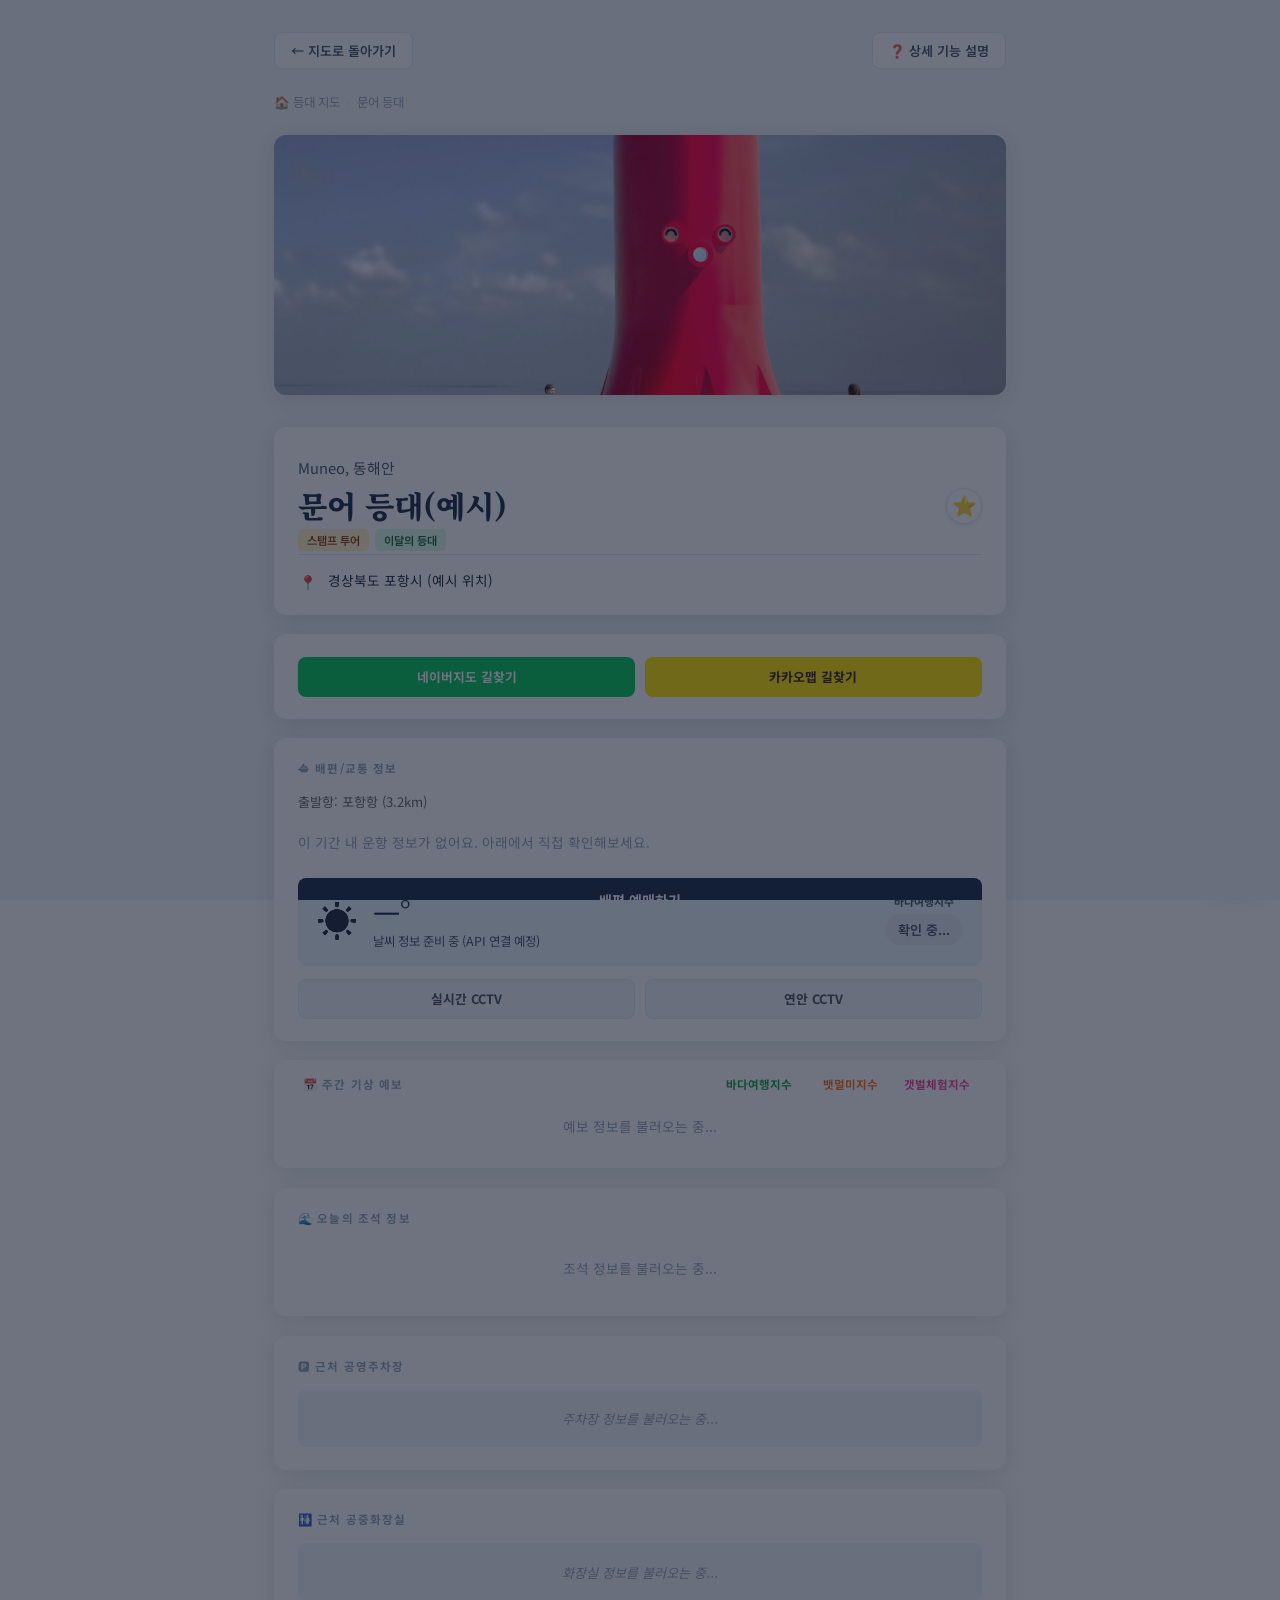
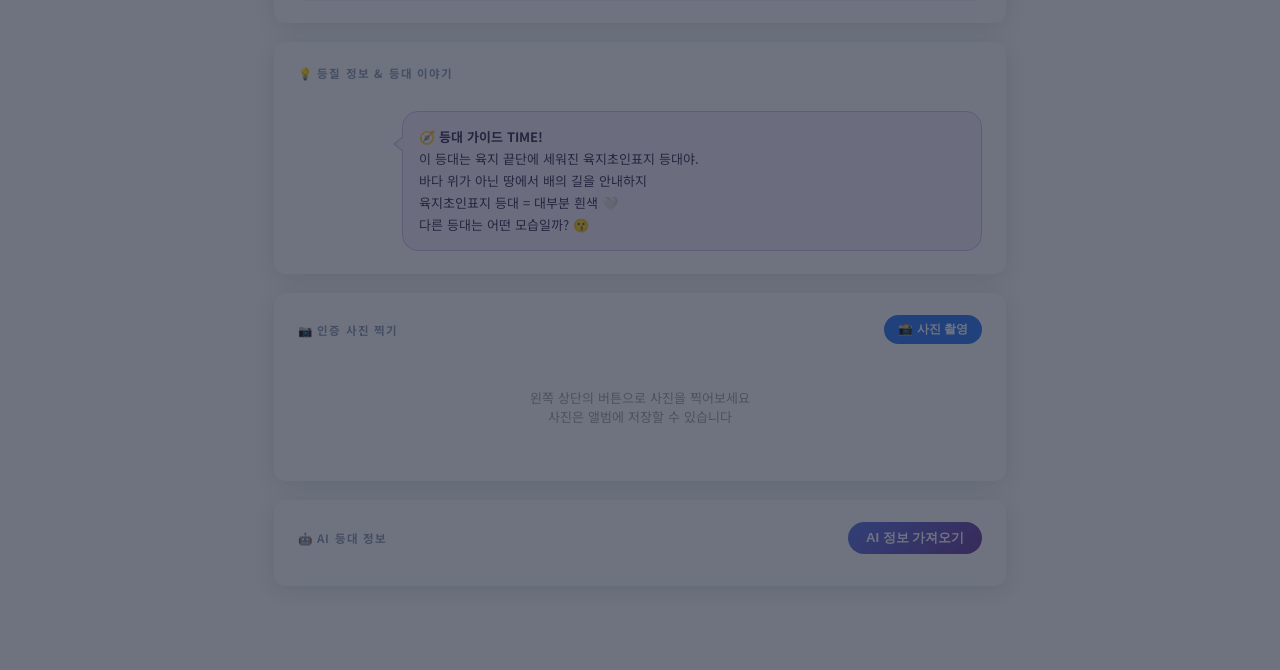
==== detail.html @ 349f5082 "Add files via upload" ====
<!DOCTYPE html>
<html lang="ko">
<head>
  <script src="config.js"></script>
  <script src="port_data.js"></script>
<script src="lighthouses.js"></script>
<script src="year_data.js"></script>
<meta charset="UTF-8">
<meta name="viewport" content="width=device-width, initial-scale=1.0">
<title>등대 상세 정보 — 안녕, 등대</title>
<link rel="preconnect" href="https://fonts.googleapis.com">
<link href="https://fonts.googleapis.com/css2?family=Noto+Sans+KR:wght@300;400;500;700&family=Noto+Serif+KR:wght@600;900&display=swap" rel="stylesheet">
<link rel="stylesheet" href="style.css">
<script src="monthly_lighthouse.js"></script>
</head>
<body class="detail-page">

<!-- 아이콘 심볼 정의 (화면에 보이지 않음) -->
<svg style="display:none" aria-hidden="true">
  <symbol id="icon-lighthouse" viewBox="0 0 24 24" fill="none">
    <path d="M10 21V10.5L12 3l2 7.5V21" stroke="currentColor" stroke-width="1.5" stroke-linejoin="round" stroke-linecap="round"/>
    <path d="M8.5 21h7" stroke="currentColor" stroke-width="1.5" stroke-linecap="round"/>
    <path d="M10.3 13.5h3.4M10.1 17h3.8" stroke="currentColor" stroke-width="1.3" stroke-linecap="round"/>
    <path d="M8.7 6.3l-1.7-1M15.3 6.3l1.7-1" stroke="currentColor" stroke-width="1.3" stroke-linecap="round"/>
  </symbol>
</svg>
<!-- 링크 모음 오버레이 -->
<div id="links-overlay">
  <div id="links-card">
    <div id="links-title">관련사이트 바로가기</div>
    <button id="links-close">✕</button>
    <div id="links-body">
      <a href="https://cafe.naver.com/lighthousetour" target="_blank" class="link-item link-item-compact">
        <span class="link-icon">☕</span>
        <div class="link-info">
          <div class="link-name">커뮤니티 바로가기</div>
        </div>
        <span class="link-arrow">→</span>
      </a>
      <a href="https://www.lighthouse-museum.or.kr/sea/passport" target="_blank" class="link-item link-item-compact">
        <span class="link-icon">🏆</span>
        <div class="link-info">
          <div class="link-name">스탬프투어 신청하기</div>
        </div>
        <span class="link-arrow">→</span>
      </a>
      <a href="https://island.theksa.co.kr/" target="_blank" class="link-item link-item-compact">
        <span class="link-icon">🛳️</span>
        <div class="link-info">
          <div class="link-name">선박 예약하기</div>
        </div>
        <span class="link-arrow">→</span>
      </a>

      <!-- 체험숙소 신청하기 섹션 -->
      <div class="link-section-title">체험숙소 신청하기</div>
      <div class="link-section-desc">등대 관사에서 즐기는 특별한 하룻밤,<br>지금 예약하세요</div>
      <a href="https://yeosu.mof.go.kr/ko/page.do?menuIdx=3971" target="_blank" class="link-item link-item-compact">
        <div class="link-info">
          <div class="link-name">거문도 등대</div>
        </div>
        <span class="link-arrow">→</span>
      </a>
      <a href="https://ulsan.mof.go.kr/ko/page.do?menuIdx=844" target="_blank" class="link-item link-item-compact">
        <div class="link-info">
          <div class="link-name">간절곶 등대</div>
        </div>
        <span class="link-arrow">→</span>
      </a>
      <a href="https://busan.mof.go.kr/ko/experience/lighthouse3/receptUser.do?menuIdx=4593" target="_blank" class="link-item link-item-compact">
        <div class="link-info">
          <div class="link-name">가덕도 등대</div>
        </div>
        <span class="link-arrow">→</span>
      </a>
    </div>
  </div>
</div>
  
<!-- ── HEADER ── -->
<header id="header">
  <a href="index.html" class="logo">
    <img src="문어등대.png" style="width:28px; height:28px; border-radius:6px; object-fit:cover;">
    <span>안녕, 등대</span>
  </a>
  <div class="header-search" style="position:relative;">
    <span class="search-icon">🔍</span>
    <input type="text" id="search-input" placeholder="검색: 등대 이름 입력" autocomplete="off">
    <div id="search-dropdown"></div>
  </div>
  <nav>
    <a href="index.html">등대 지도</a>
    <a href="news.html">실시간 등대 식별</a>
    <a href="#" id="btn-links">관련 사이트 바로가기</a>
    <div class="font-size-control">
      <button id="font-size-down" title="글자 작게">가−</button>
      <button id="font-size-up" title="글자 크게">가+</button>
    </div>
  </nav>
</header>

<!-- ── MAIN ── -->
<main id="page">

  <!-- 뒤로 가기 -->
  <div style="display:flex; align-items:center; justify-content:space-between; margin-bottom:1.5rem;">
    <a class="back-btn" id="back-btn" style="margin-bottom:0;">← 지도로 돌아가기</a>
    <button id="detail-tutorial-btn" style="display:inline-flex; align-items:center; gap:.4rem; padding:.5rem 1rem; background:var(--white); border:1.5px solid var(--gray2); border-radius:8px; font-size:.82rem; font-weight:600; color:var(--gray4); cursor:pointer; font-family:var(--font-sans);">❓ 상세 기능 설명</button>
  </div>

  <!-- 빵 부스러기(breadcrumb) 탐색 -->
  <div class="breadcrumb">
    <a href="index.html">🏠 등대 지도</a>
    <span class="breadcrumb-sep">›</span>
    <span id="bc-name">등대 상세</span>
  </div>

  <!-- 히어로 이미지 영역 (나중에 실제 사진으로 교체) -->
  <div class="hero" id="detail-hero">
    <span id="detail-emoji">🏛️</span>
    <div class="hero-placeholder-text">※ 사진 준비 중</div>
  </div>

  <!-- 등대 이름 + 한줄소개 + 세부정보 -->
  <div class="detail-top-card">
    <div class="detail-oneline" id="detail-desc">등대 설명이 들어갑니다.</div>
    <div style="display:flex; align-items:center; justify-content:space-between; gap:8px;">
      <div class="detail-name" id="detail-name" style="margin:0;">등대 이름</div>
      <button id="detail-btn-my-star" onclick="openDetailMyLhModal()" title="내 등대 저장" style="width:36px;height:36px;border-radius:50%;border:1.5px solid var(--gray2);background:var(--white);font-size:20px;cursor:pointer;display:flex;align-items:center;justify-content:center;flex-shrink:0;box-shadow:0 1px 4px rgba(0,0,0,0.1);transition:all .15s;">☆</button>
    </div>
    <div class="detail-tags" id="detail-tags"></div>
    <div class="detail-sub-rows" id="detail-sub-rows">
      <div class="detail-sub-row">
        <span class="detail-sub-icon">📍</span>
        <span id="detail-region">위치 정보</span>
      </div>
      <div class="detail-sub-row" id="row-open" style="display:none;">
       <span class="detail-sub-icon">🕐</span>
       <span id="detail-sub-open">—</span>
      </div>
      <div class="detail-sub-row" id="row-contact" style="display:none;">
        <span class="detail-sub-icon">📞</span>
        <span id="detail-sub-contact">—</span>
      </div>
      <div class="detail-sub-row" id="row-culture" style="display:none;">
        <span class="detail-sub-icon">🏛</span>
        <span id="detail-sub-culture">—</span>
      </div>
    </div>
    <div class="detail-story" id="detail-story"></div>
    <!-- 이달의 등대 추가 정보 -->
    <div id="monthly-extra" style="display:none; margin-top:0.8rem; flex-direction:column; gap:0.6rem;"></div>
    </div>
  </div>

  <!-- 길찾기 -->
  <div class="section-card">
    <div class="detail-dir-buttons">
      <button class="detail-dir-btn detail-dir-naver" id="btn-naver">네이버지도 길찾기</button>
      <button class="detail-dir-btn detail-dir-kakao" id="btn-kakao">카카오맵 길찾기</button>
    </div>
  </div>

  <!-- 배편 정보 -->
  <div class="section-card" id="ferry-section" style="display:none;">
    <div class="section-title">⛴ 배편/교통 정보</div>
    <div class="ferry-table" id="detail-ferry"></div>
    <button class="ferry-toggle-btn" id="ferry-toggle-btn" style="display:none;">더보기 ▾</button>
    <button class="reserve-btn" id="detail-reserve">배편 예매하기</button>
  </div>

  <!-- 날씨 -->
  <div class="section-card">
    <div class="section-title">🌤 현재 날씨</div>
    <div class="weather-box">
      <div class="detail-weather-icon">☀️</div>
      <div style="flex:1;">
        <div class="detail-weather-temp">—°</div>
        <div class="weather-label">날씨 정보 준비 중 (API 연결 예정)</div>
      </div>
      <div style="display:flex; flex-direction:column; align-items:center; gap:0.3rem; flex-shrink:0;">
        <span style="font-size:0.68rem; font-weight:700; color:var(--gray4);">바다여행지수</span>
        <div id="today-travel-badge" style="padding:0.4rem 0.8rem; border-radius:20px; font-size:0.82rem; font-weight:600; text-align:center; background:var(--gray2); color:var(--gray4);">
          확인 중...
        </div>
      </div>
    </div>
    <div class="detail-cctv-buttons" style="margin-top:.8rem;">
      <button class="detail-cctv-btn" id="detail-btn-cctv">실시간 CCTV</button>
      <button class="detail-cctv-btn" id="detail-btn-coastal-cctv" onclick="window.open('https://coast.mof.go.kr/coastScene/coastMediaService.do','_blank')">연안 CCTV</button>
    </div>
  </div>

  <!-- 주간 기상 예보 -->
<div class="section-card" style="padding:0; overflow:hidden;">
  <div style="overflow-x:auto; -webkit-overflow-scrolling:touch;">
    <div style="min-width:640px; padding:1rem 1rem 1rem;">      <div style="display:flex; align-items:center; margin-bottom:0.3rem; padding:0 .8rem; gap:0.4rem;">
        <div class="section-title" style="margin:0; flex:1; min-width:120px;">📅 주간 기상 예보</div>
        <span style="width:1px; background:transparent; margin:0 .3rem; flex-shrink:0;"></span>
        <span style="width:90px; text-align:center; font-size:0.72rem; font-weight:700; color:#16a34a; flex-shrink:0;">바다여행지수</span>
        <span style="width:80px; text-align:center; font-size:0.72rem; font-weight:700; color:#f97316; flex-shrink:0;">뱃멀미지수</span>
        <span style="width:80px; text-align:center; font-size:0.72rem; font-weight:700; color:#ec4899; flex-shrink:0;">갯벌체험지수</span>
      </div>
      <div id="forecast-list" style="display:flex; flex-direction:column; gap:.6rem; margin-top:.5rem;">
        <div style="color:var(--gray3); font-size:.85rem; text-align:center; padding:1rem;">
          예보 정보를 불러오는 중...
        </div>
      </div>
    </div>
  </div>
</div>

<!-- 오늘의 조석 정보 -->
  <div class="section-card" id="tide-section">
    <div class="section-title">🌊 오늘의 조석 정보</div>
    <div id="tide-station" style="font-size:0.78rem; color:var(--gray3); margin-bottom:0.8rem;"></div>
    <div id="tide-list" style="display:grid; grid-template-columns:1fr 1fr; gap:0.6rem;">
      <div style="color:var(--gray3); font-size:.85rem; text-align:center; padding:1rem; grid-column:1/-1;">조석 정보를 불러오는 중...</div>
    </div>
  </div>

  <!-- 주차장 정보 -->
  <div class="section-card">
    <div class="section-title">🅿 근처 공영주차장</div>
    <div id="detail-parking"><div class="data-empty">주차장 정보를 불러오는 중...</div></div>
  </div>

  <!-- 화장실 정보 -->
    <div class="section-card">
      <div class="section-title">🚻 근처 공중화장실</div>
      <div id="detail-toilet"><div class="data-empty">화장실 정보를 불러오는 중...</div></div>
    </div>

  <!-- 등질 정보 + 등대 이야기 통합 섹션 -->
  <div class="section-card" id="section-basic-info">
    <div class="section-title">💡 등질 정보 &amp; 등대 이야기</div>

    <!-- 핑크 배지 줄 (항상 표시) -->
    <div id="light-badge-row" class="light-badge-row"></div>

    <!-- 더보기/접기 버튼 (모바일에서만 보임) -->
    <button class="light-story-toggle-btn" id="light-story-toggle-btn">등대 이야기 더보기 ▾</button>

    <!-- 모바일에서만 접히는 영역: 초록(SVG 애니메이션) + 보라(말풍선) + 사진 -->
    <div id="light-story-content" class="light-story-content">
      <div class="light-explain-row">
        <div id="light-sim-icon" class="light-explain-icon"></div>
        <div class="light-explain-bubble">
          <div class="light-explain-tip"></div>
          <div class="light-explain-tip-inner"></div>
          <span id="mascot-message">등대 불빛의 의미는 ~</span>
        </div>
      </div>

      <!-- 사진 (방파제/방사제일 때만 표시) -->
      <img id="mascot-img" src="흰색등대(낮)_PC버전.png" class="light-explain-photo" style="display:none;">
    </div>
  </div>

  <!-- 사진 갤러리 -->
<div class="section-card" id="section-gallery">
  <div style="display:flex;justify-content:space-between;align-items:center;margin-bottom:12px">
    <div class="section-title" style="margin:0">📷 인증 사진 찍기</div>
    <button onclick="pickLhPhoto()" style="
      background:var(--primary,#3b82f6);color:#fff;border:none;
      border-radius:20px;padding:6px 14px;font-size:.75rem;
      font-weight:600;cursor:pointer;">
      📸 사진 촬영
    </button>
  </div>
  <div id="lhPhotoGrid" style="
    display:grid;grid-template-columns:repeat(3,1fr);gap:8px;">
    <div style="grid-column:1/-1;text-align:center;padding:32px 0;
      color:#aaa;font-size:.8125rem;">
      <span style="font-size:.8125rem">왼쪽 상단의 버튼으로 사진을 찍어보세요<br>사진은 앨범에 저장할 수 있습니다</span>
    </div>
  </div>
</div>

<!-- 사진 전체화면 뷰어 -->
<div id="lhPhotoViewer" onclick="closeLhViewer()" style="
  display:none;position:fixed;inset:0;background:rgba(0,0,0,.92);
  z-index:9999;flex-direction:column;align-items:center;justify-content:center;">
  <button onclick="closeLhViewer()" style="
    position:absolute;top:16px;right:16px;background:rgba(255,255,255,.15);
    border:none;color:#fff;font-size:20px;width:40px;height:40px;
    border-radius:50%;cursor:pointer;">✕</button>
  <button onclick="event.stopPropagation();shareLhViewerImage()" style="
    position:absolute;top:16px;right:64px;background:rgba(255,255,255,.15);
    border:none;color:#fff;font-size:13px;font-weight:600;
    padding:6px 14px 6px 10px;border-radius:999px;cursor:pointer;
    display:flex;align-items:center;gap:5px;line-height:1;">
    <svg width="14" height="14" viewBox="0 0 24 24" fill="none" stroke="currentColor" stroke-width="2.2" stroke-linecap="round" stroke-linejoin="round"><path d="M4 12v7a2 2 0 002 2h12a2 2 0 002-2v-7"/><polyline points="16 6 12 2 8 6"/><line x1="12" y1="2" x2="12" y2="15"/></svg>공유</button>
  <img id="lhViewerImg" onclick="event.stopPropagation()" style="max-width:100%;max-height:85vh;object-fit:contain;">
  <div id="lhViewerDate" style="color:rgba(255,255,255,.6);font-size:11px;margin-top:8px;"></div>
</div>

<!-- 해무 CCTV 모달 -->
<div id="fog-cctv-modal" style="display:none; position:fixed; top:0; left:0; width:100%; height:100%; background:rgba(0,0,0,0.6); z-index:9999; align-items:center; justify-content:center;">
  <div style="background:#fff; border-radius:16px; padding:1.5rem; width:90%; max-width:480px; max-height:80vh; overflow-y:auto; position:relative;">
    <button onclick="document.getElementById('fog-cctv-modal').style.display='none'" style="position:absolute; top:0.8rem; right:0.8rem; background:none; border:none; font-size:1.2rem; cursor:pointer; color:var(--gray4);">✕</button>
    <div style="font-size:1rem; font-weight:700; margin-bottom:0.3rem;">📷 해무 CCTV</div>
    <div id="fog-cctv-modal-station" style="font-size:0.78rem; color:var(--gray4); margin-bottom:1rem;"></div>
    <div id="fog-cctv-modal-content">
      <div style="text-align:center; color:var(--gray4); padding:2rem;">불러오는 중...</div>
    </div>
  </div>
</div>

<!-- AI 정보 섹션 -->
<div class="section-card" id="section-ai">
  <div style="display:flex; justify-content:space-between; align-items:center;">
    <div class="section-title" style="margin:0;">🤖 AI 등대 정보</div>
    <button id="btn-ai-load" style="
      background: linear-gradient(135deg, #667eea, #764ba2);
      color: white;
      border: none;
      border-radius: 20px;
      padding: 0.45rem 1.1rem;
      font-size: 0.82rem;
      font-weight: 600;
      cursor: pointer;
    ">AI 정보 가져오기</button>
  </div>

  <!-- 참고 출처 뱃지 -->
  <div id="ai-sources" style="display:flex; flex-wrap:wrap; gap:0.4rem; margin-top:0.6rem;"></div>

  <!-- API 키 입력 영역 -->
  <div id="ai-key-area" style="margin-top:1rem; display:none;">
    <div style="font-size:0.82rem; color:var(--gray4); margin-bottom:0.5rem;">Gemini API 키를 입력해주세요 (<a href="https://aistudio.google.com/app/apikey" target="_blank" style="color:var(--ocean);">발급받기</a>)</div>
    <div style="display:flex; gap:0.5rem;">
      <input id="ai-key-input" type="password" placeholder="AIza..." style="
        flex:1; padding:0.5rem 0.8rem;
        border:1.5px solid var(--gray2);
        border-radius:8px;
        font-size:0.85rem;
        outline:none;
      ">
      <button id="btn-ai-key-save" style="
        background:var(--ocean);
        color:white; border:none;
        border-radius:8px;
        padding:0.5rem 1rem;
        font-size:0.85rem;
        font-weight:600;
        cursor:pointer;
      ">저장 후 검색</button>
    </div>
  </div>

  <!-- 로딩 상태 -->
  <div id="ai-loading" style="display:none; text-align:center; padding:2rem; color:var(--gray3);">
    <div style="font-size:1.5rem; margin-bottom:0.5rem;">🔍</div>
    <div id="ai-loading-step" style="font-size:0.88rem;">AI가 웹을 검색하고 있어요...</div>
    <div style="font-size:0.78rem; color:var(--gray3); margin-top:0.3rem;">최대 1분 정도 걸릴 수 있어요</div>
  </div>

  <!-- 결과 영역 -->
  <div id="ai-result" style="display:none; margin-top:1rem;">

    <!-- 역사/설명 -->
    <div class="ai-block">
      <div class="ai-block-title">📖 역사 & 설명</div>
      <div id="ai-story" class="ai-block-content">—</div>
    </div>

    <!-- 건립연도 -->
    <div style="margin-top:0.8rem;">
      <div class="ai-block">
        <div class="ai-block-title">🏗 건립 연도</div>
        <div id="ai-era" class="ai-block-content">—</div>
      </div>
    </div>

    <!-- 주의사항 -->
    <div style="margin-top:0.8rem;">
      <div class="ai-block">
        <div class="ai-block-title">⚠️ 주의사항</div>
        <div id="ai-notices" class="ai-block-content">—</div>
      </div>
    </div>

    <!-- 주변 정보 -->
    <div style="display:flex; gap:0.8rem; flex-wrap:wrap; margin-top:0.8rem;">
      <div class="ai-block" style="flex:1; min-width:140px;">
        <div class="ai-block-title">🍽 주변 맛집</div>
        <div id="ai-food" class="ai-block-content">—</div>
      </div>
      <div class="ai-block" style="flex:1; min-width:140px;">
        <div class="ai-block-title">🏨 숙소</div>
        <div id="ai-stay" class="ai-block-content">—</div>
      </div>
    </div>
    <div style="display:flex; gap:0.8rem; flex-wrap:wrap; margin-top:0.8rem;">
      <div class="ai-block" style="flex:1; min-width:140px;">
        <div class="ai-block-title">🗺 주변 관광지</div>
        <div id="ai-spot" class="ai-block-content">—</div>
      </div>
      <div class="ai-block" style="flex:1; min-width:140px;">
        <div class="ai-block-title">💡 방문 팁</div>
        <div id="ai-tips" class="ai-block-content">—</div>
      </div>
    </div>

    <!-- 다시 검색 버튼 -->
    <button id="btn-ai-reload" style="
      margin-top:1rem; width:100%;
      background:var(--gray1);
      border:1.5px solid var(--gray2);
      border-radius:10px;
      padding:0.6rem;
      font-size:0.82rem;
      color:var(--gray4);
      cursor:pointer;
    ">🔄 다시 검색하기</button>
    <div class="notice-banner" style="margin-top:1rem;margin-bottom:0;">
      <span>⚠️</span>
      <span>AI는 잘못된 정보를 전달할 수 있습니다.</span>
    </div>
  </div>

  <!-- 에러 영역 -->
  <div id="ai-error" style="display:none; margin-top:1rem; padding:1rem; background:#fee2e2; border-radius:10px; font-size:0.85rem; color:#dc2626;"></div>
</div>

</main>
<script>
  document.getElementById("btn-links").addEventListener("click", () => {
  document.getElementById("links-overlay").classList.add("visible");
});
document.getElementById("links-close").addEventListener("click", () => {
  document.getElementById("links-overlay").classList.remove("visible");
});
function getParam(name) {
  return new URLSearchParams(window.location.search).get(name) || "";
}

const lh = {
  id:            getParam("id"),
  name:          getParam("name")   || "알 수 없는 등대",
  nameEn:        getParam("nameEn") || "",
  sea:           getParam("sea")    || "",
  light:         getParam("light")  || "",
  lat:           parseFloat(getParam("lat"))  || null,
  lng:           parseFloat(getParam("lng"))  || null,
  region:        getParam("region") || "",
  desc:          getParam("desc")   || "",
  tags:          [],
  stampCategory: "",
  builtYear:  null,
  height:     null,
  lightRange: null,
  org:        null,
  visitAvail: null,
  ferry:      [],
  reserveUrl: "#",
  story:      null,
};

const TAG_INFO = {
  stamp: { label: "스탬프 투어", color: "#fef3c7", text: "#92400e" },
  month: { label: "이달의 등대", color: "#dbeafe", text: "#1e40af" },
  year:  { label: "올해의 등대", color: "#d1fae5", text: "#065f46" },
};

document.title = lh.name + " — 안녕, 등대";
const mascotMsg = document.getElementById("mascot-message");
if (lh.name.includes("방파제")) {
  document.getElementById("mascot-img").style.display = "block";
  mascotMsg.innerHTML = "<b>🧭 등대 가이드 TIME!</b> <br> 이 등대는 방파제 위에 세워진 등대야. <br> 배가 들어오는 방향 기준으로 <br> ⬅️ 왼쪽 = 초록색 등대 + 초록색 불빛 💚 <br> ➡️ 오른쪽 = 빨간색 등대 + 빨간색 불빛 ❤️ <br> 🤷🏻 왜 어떤 등대는 흰색일까? <br> 산이 많은 우리나라는 초록색 등대가 자연에 묻힐 수 있어서 <br> 주변 환경에 따라 흰색 등대를 사용하기도 해 😉";
} else if (lh.name.includes("방사제")) {
  document.getElementById("mascot-img").style.display = "block";
  mascotMsg.innerHTML = "<b>🧭 등대 가이드 TIME!</b> <br> 이 등대는 방사제 위에 세워진 등대야. <br> 배가 들어오는 방향 기준으로 <br> ⬅️ 왼쪽 = 초록색 등대 + 초록색 불빛 💚 <br> ➡️ 오른쪽 = 빨간색 등대 + 빨간색 불빛 ❤️ <br> 🤷🏻 왜 어떤 등대는 흰색일까? <br> 산이 많은 우리나라는 초록색 등대가 자연에 묻힐 수 있어서 <br> 주변 환경에 따라 흰색 등대를 사용하기도 해 😉";
} else {
  mascotMsg.innerHTML = "<b>🧭 등대 가이드 TIME!</b> <br> 이 등대는 육지 끝단에 세워진 육지초인표지 등대야. <br> 바다 위가 아닌 땅에서 배의 길을 안내하지 <br> 육지초인표지 등대 = 대부분 흰색 🤍 <br> 다른 등대는 어떤 모습일까? 😗";
}
document.getElementById("bc-name").textContent       = lh.name;
document.getElementById("detail-emoji").textContent  = "🔦";

// 등대 이미지 로드
fetch(`${CONFIG.WEATHER_API_URL}/image?name=${encodeURIComponent(lh.name.replace(/\\n/g,' ').trim())}&id=${encodeURIComponent(lh.id)}`)
  .then(r => r.json())
  .then(data => {
    if (data.url) {
      const hero = document.getElementById('detail-hero');
      hero.style.background = '#fff';
      hero.style.height = '220px';
      hero.style.padding = '0';
      hero.style.cursor = 'pointer';
      hero.style.overflow = 'hidden';
      const img = document.createElement('img');
      img.src = data.url;
      img.style.cssText = 'width:100%; height:100%; object-fit:contain; display:block; border-radius:var(--radius); background:#fff;';
      hero.innerHTML = '';
      hero.appendChild(img);
      // 클릭하면 전체화면 뷰어로
      hero.onclick = () => {
        document.getElementById('lhViewerImg').src = data.url;
        document.getElementById('lhViewerDate').textContent = '';
        document.getElementById('lhPhotoViewer').style.display = 'flex';
      };
    }
  })
  .catch(() => {});
document.getElementById("detail-name").textContent   = lh.name;
const stampInfo = (typeof STAMP_DATA !== 'undefined')
  ? STAMP_DATA.find(s => s.name.replace(/\s/g, '') === lh.name.replace(/\s/g, '')) || null
  : null;
// 영문명 + 해안 구분
const seaLabel = lh.sea === '서해안' ? '서해안' : lh.sea === '동해안' ? '동해안' : lh.sea === '남해안' ? '남해안' : lh.sea || '';
document.getElementById("detail-desc").textContent = (lh.nameEn ? lh.nameEn + (seaLabel ? ',  ' + seaLabel : '') : seaLabel);

// 좌표 → 주소 변환 (카카오 API)
const regionKeywordsReady = fetch(`https://dapi.kakao.com/v2/local/geo/coord2address.json?x=${lh.lng}&y=${lh.lat}`, {
  headers: { Authorization: `KakaoAK ${CONFIG.KAKAO_REST_KEY}` }
})
.then(r => r.json())
.then(data => {
  const doc = data.documents?.[0];
  const addr = doc?.road_address?.address_name || doc?.address?.address_name || '';
  document.getElementById("detail-region").textContent = addr || lh.region || '';
  const a = doc?.address || {};
  // 단어 단위로 쪼개서 각 단어의 행정구역 접미사(시/군/구/읍/면/동/리)를 떼어냄
  const splitKeywords = (name) =>
    (name || '').split(/\s+/).map(w => w.replace(/(시|군|구|읍|면|동|리)$/, '')).filter(Boolean);
  const keywords = [
    ...splitKeywords(a.region_2depth_name),
    ...splitKeywords(a.region_3depth_name),
  ];
  return [...new Set(keywords)];
})
.catch(() => {
  document.getElementById("detail-region").textContent = lh.region || '';
  return [];
});
// 운영시간/전화/문화재 — 값 있을 때만 표시
const openVal = (stampInfo && stampInfo.open) ? stampInfo.open : '';
const contactVal = (stampInfo && stampInfo.contact) ? stampInfo.contact : '';
const cultureVal = (stampInfo && stampInfo.culture) ? stampInfo.culture : '';
if (openVal) { document.getElementById('detail-sub-open').textContent = openVal; document.getElementById('row-open').style.display = ''; }
if (contactVal) { document.getElementById('detail-sub-contact').textContent = contactVal; document.getElementById('row-contact').style.display = ''; }
if (cultureVal) { document.getElementById('detail-sub-culture').textContent = cultureVal; document.getElementById('row-culture').style.display = ''; }
// 이달의 등대 데이터 연결
const monthlyInfo = (typeof MONTHLY_LIGHTHOUSE_DATA !== 'undefined')
  ? MONTHLY_LIGHTHOUSE_DATA.find(m => m.name.replace(/\s/g,'') === lh.name.replace(/\s/g,'')) || null
  : null;

// 올해의 등대 매칭 (이름 + 좌표 오차범위)
const yearInfo = (typeof YEAR_DATA !== 'undefined')
  ? YEAR_DATA.find(y => {
      const clean = n => n.replace(/\s/g, '').replace(/\(.*?\)/g, '');
      if (clean(y.name) !== clean(lh.name)) return false;
      if (!y.lat || !y.lng || !lh.lat || !lh.lng) return true;
      return Math.abs(y.lat - lh.lat) <= 0.01 && Math.abs(y.lng - lh.lng) <= 0.01;
    }) || null
  : null;

// 배지(태그)는 URL 파라미터가 아니라 직접 매칭한 결과로 결정
// → 지도에서 들어오든 검색에서 들어오든 항상 정확하게 표시됨 (C안)
lh.tags = [
  ...(stampInfo  ? ["stamp"] : []),
  ...(yearInfo   ? ["year"]  : []),
  ...(monthlyInfo ? ["month"] : []),
];
lh.stampCategory = stampInfo ? (stampInfo.category || "") : "";

if (monthlyInfo && lh.tags.includes('month')) {
// 파란 박스: summary
const storyEl1 = document.getElementById("detail-story");
  if (monthlyInfo.summary) { storyEl1.textContent = monthlyInfo.summary; storyEl1.style.display = ''; }
  else { storyEl1.style.display = 'none'; }
  // 빨간 박스: 기존 sub-rows 숨기고 먹거리/관광지 표시
  document.getElementById("row-open").style.display = "none";
  document.getElementById("row-contact").style.display = "none";
  document.getElementById("row-culture").style.display = "none";
  const extra = document.getElementById("monthly-extra");
  extra.style.display = "flex";

  let extraHTML = '';

  // 먹거리 섹션: food 또는 food_desc 중 하나라도 있을 때
  if (monthlyInfo.food || monthlyInfo.food_desc) {
    extraHTML += `<div class="monthly-section-title">🍽 주변 먹거리</div>`;
    if (monthlyInfo.food) {
      extraHTML += `<div class="detail-sub-row"><span><strong>${monthlyInfo.food}</strong></span></div>`;
    }
    if (monthlyInfo.food_desc) {
      extraHTML += `<div class="detail-sub-row monthly-desc-text">${monthlyInfo.food_desc}</div>`;
    }
  }

  // 주변 관광지 섹션: spot 또는 spot_desc 중 하나라도 있을 때
  if (monthlyInfo.spot || monthlyInfo.spot_desc) {
    extraHTML += `<div class="monthly-section-title" style="margin-top:0.6rem;">🗺️ 주변 관광지</div>`;
    if (monthlyInfo.spot) {
      extraHTML += `<div class="detail-sub-row monthly-spot-tags">${monthlyInfo.spot.split(/\s{2,}|·/).map(s => s.trim()).filter(Boolean).map(s => `<span class="monthly-spot-tag">${s}</span>`).join('')}</div>`;
    }
    if (monthlyInfo.spot_desc) {
      extraHTML += `<div class="detail-sub-row monthly-desc-text">${monthlyInfo.spot_desc}</div>`;
    }
  }

  extra.innerHTML = extraHTML;
} else {
  const storyEl2 = document.getElementById("detail-story");
  if (stampInfo && stampInfo.desc) { storyEl2.textContent = stampInfo.desc; storyEl2.style.display = ''; }
  else { storyEl2.style.display = 'none'; }
}
const tagsEl = document.getElementById("detail-tags");
tagsEl.innerHTML = lh.tags.filter(t => TAG_INFO[t]).map(t => {
  const info = TAG_INFO[t];
  let label = info.label;
  if (t === "year" && yearInfo && yearInfo.year) {
    label = `${yearInfo.year} ${info.label}`;
  } else if (t === "month" && monthlyInfo && monthlyInfo.year && monthlyInfo.month) {
    const mm = String(monthlyInfo.month).padStart(2, "0");
    label = `${monthlyInfo.year}.${mm} ${info.label}`;
  }
  return `<span class="detail-tag" style="background:${info.color};color:${info.text};">${label}</span>`;
}).join("");

// 등질 시각화
(function() {
  if (!lh.light || lh.name.includes("등표")) {
    document.getElementById('section-basic-info').style.display = 'none';
    return;
  }
  buildLightSimCard(lh.light);
})();

function buildLightSimCard(code) {
  if (!code) return;
  const t = code.trim().toUpperCase();
  const col = t.includes('R') ? '#ef4444' : t.includes('G') ? '#22c55e' : t.includes('Y') ? '#eab308' : '#94a3b8';
  const colName = t.includes('R') ? '빨강' : t.includes('G') ? '초록' : t.includes('Y') ? '노랑' : '흰';
  const mP = code.match(/(\d+(\.\d+)?)s/i);
  const period = mP ? parseFloat(mP[1]) : 4;
  const isFixed = /^F\b/i.test(code) && !/Fl/i.test(code);
  const isIso = /\bIso\b/i.test(code);
  const isOc = /\bOc\b/i.test(code);
  const isComposite = /\((\d+)\+(\d+)\)/i.test(code);
  let flashCnt = 1, cnt1 = 0, cnt2 = 0;
  const mFl = code.match(/Fl\s*\((\d+)\)/i);
  if (mFl) flashCnt = parseInt(mFl[1]);
  const mComp = code.match(/\((\d+)\+(\d+)\)/i);
  if (mComp) { cnt1 = parseInt(mComp[1]); cnt2 = parseInt(mComp[2]); }

  const mHeight = code.match(/(\d+(\.\d+)?)m\b/i);
  const height = mHeight ? mHeight[1] : null;
  const mRange = code.match(/(\d+(\.\d+)?)M\b/);
  const range = mRange ? mRange[1] : null;

  const uid = 'ls' + Math.random().toString(36).slice(2,7);
  const onPct = isFixed ? 1 : isIso ? 0.5 : isOc ? 0.75 : 0.3;
  const kf = `@keyframes ${uid}{0%,${onPct*100-.1}%{opacity:0.95}${onPct*100}%,100%{opacity:0}}`;
  const styleTag = document.createElement('style');
  styleTag.textContent = kf;
  document.head.appendChild(styleTag);

  // 핑크 배지 줄 채우기
  document.getElementById('light-badge-row').innerHTML = `
    <span class="light-badge light-badge-code">${code}</span>
    <div class="light-badge-break"></div>
    <span class="light-badge"><span class="light-badge-dot" style="background:${col};"></span>${colName}색 불빛</span>
    ${flashCnt>1?`<span class="light-badge">✨ ${flashCnt}회 점멸</span>`:''}
    ${isComposite?`<span class="light-badge">✨ ${cnt1}+${cnt2}회 점멸</span>`:''}
    <span class="light-badge">🕐 ${period}s 반복주기</span>
    ${height?`<span class="light-badge">📏 해수면에서 불빛까지 거리 ${height}m</span>`:''}
    ${range?`<span class="light-badge">☀️ 불빛 도달 거리 ${range}M</span>`:''}
  `;

  // 초록 박스 - 문어등대 SVG 애니메이션
  document.getElementById('light-sim-icon').innerHTML = `
    <svg xmlns="http://www.w3.org/2000/svg" viewBox="0 0 141.73 255.12" width="72" height="100" style="position:relative;z-index:1;overflow:visible">
      <defs>
        <style>
          .lsv-body { fill: #e6e7e8; }
          .lsv-shadow { fill: #d1d3d4; }
          .lsv-eye { fill: #212121; }
          .lsv-eye-shine { fill: #fff; }
          .lsv-dome { fill: ${col}; opacity: 0; animation: ${uid} ${period}s ease-in-out infinite; }
          .lsv-dome-outline { fill: #d1d3d4; }
        </style>
        <clipPath id="dc${uid}">
          <rect x="0" y="0" width="141.73" height="255.12"/>
        </clipPath>
      </defs>
      <g opacity="0" style="animation:${uid} ${period}s ease-in-out infinite;" clip-path="url(#dc${uid})">
        <polygon points="70.87,7.5 -200,7.5 0,50" fill="${col}" opacity="0.25"/>
        <polygon points="70.87,7.5 342,7.5 141.73,50" fill="${col}" opacity="0.25"/>
      </g>
      <g>
        <path class="lsv-dome-outline" d="M70.87,9.11c-.73,0-1.49,0-2.3-.01-4.34-.04-9.57-.2-14.72-.44-1.76-.09-3.5-.19-5.15-.3-2.5-.16-4.57-.34-6.33-.52-2.56-.25-5.87-.66-7.18-1.23-.19-.08-.3-.27-.3-.47s.13-.38.32-.46c6.31-2.45,25.04-2.81,35.65-2.81s29.34.37,35.65,2.81c.19.07.32.25.32.46s-.11.39-.3.47c-1.3.57-4.62.98-7.17,1.23-1.77.19-3.84.36-6.34.52-1.65.11-3.38.21-5.14.3-5.16.24-10.39.4-14.73.44-.79.01-1.55.01-2.29.01Z"/>
        <path class="lsv-dome" d="M70.87,9.11c-.73,0-1.49,0-2.3-.01-4.34-.04-9.57-.2-14.72-.44-1.76-.09-3.5-.19-5.15-.3-2.5-.16-4.57-.34-6.33-.52-2.56-.25-5.87-.66-7.18-1.23-.19-.08-.3-.27-.3-.47s.13-.38.32-.46c6.31-2.45,25.04-2.81,35.65-2.81s29.34.37,35.65,2.81c.19.07.32.25.32.46s-.11.39-.3.47c-1.3.57-4.62.98-7.17,1.23-1.77.19-3.84.36-6.34.52-1.65.11-3.38.21-5.14.3-5.16.24-10.39.4-14.73.44-.79.01-1.55.01-2.29.01Z"/>
      </g>
      <g><path class="lsv-body" d="M51.75,33.54c-1.98-.24-3.61-.47-4.99-.71-.18-.03-.33-.16-.39-.33l-.59-1.68c-.04-.13-.04-.27.02-.39.06-.12.17-.21.29-.25,2.03-.66,4.39-1.21,7.02-1.64.03,0,.05,0,.08,0,.23,0,.44.16.49.4l.91,4.27c.03.16-.01.32-.12.44-.1.1-.23.16-.37.16-.02,0-1.92-.21-2.37-.26Z"/><path class="lsv-shadow" d="M53.21,29.04l.91,4.27c-.79-.09-1.56-.17-2.31-.26-1.9-.23-3.53-.46-4.96-.71l-.59-1.68c2.13-.69,4.5-1.22,6.95-1.62M53.21,28.04c-.05,0-.11,0-.16.01-2.66.43-5.05.99-7.1,1.66-.26.08-.47.27-.59.51s-.14.52-.05.78l.59,1.68c.12.34.41.59.77.65,1.39.24,3.03.48,5.01.72.46.06.93.11,1.4.16l.91.1s.08,0,.11,0c.28,0,.55-.12.74-.33.22-.24.3-.57.24-.88l-.91-4.27c-.1-.47-.51-.79-.98-.79h0Z"/></g>
      <g><path class="lsv-body" d="M68.57,34.7c-2.96-.05-6.39-.22-9.93-.49-.23-.02-.41-.18-.45-.41l-.99-5.28c-.03-.14,0-.28.09-.39s.21-.18.35-.2c3.3-.35,6.98-.56,10.93-.62h0c.13,0,.26.05.35.14.1.09.15.22.15.36v6.39c0,.13-.05.26-.15.36-.09.09-.22.14-.35.14h0Z"/><path class="lsv-shadow" d="M68.58,27.81v6.39c-3.09-.05-6.54-.23-9.9-.49l-.99-5.28c3.84-.41,7.65-.57,10.89-.62M68.58,26.81s-.01,0-.02,0c-3.97.06-7.67.27-10.98.63-.28.03-.53.17-.7.4-.17.22-.23.51-.18.78l.99,5.28c.08.44.45.78.91.81,3.55.27,6.99.44,9.96.49,0,0,.01,0,.02,0,.26,0,.51-.1.7-.29.19-.19.3-.44.3-.71v-6.39c0-.27-.11-.52-.3-.71-.19-.18-.44-.29-.7-.29h0Z"/></g>
      <g><path class="lsv-body" d="M87.62,33.81c-.14,0-.27-.06-.37-.16-.11-.12-.15-.28-.12-.44l.9-4.27c.05-.23.26-.4.49-.4.03,0,.05,0,.08,0,2.63.43,5,.98,7.02,1.64.13.04.23.13.29.25.06.12.07.26.03.39l-.58,1.68c-.06.17-.21.3-.39.33-1.4.24-3.03.48-5,.71-.46.06-.93.11-1.41.16,0,0-.93.1-.95.1Z"/><path class="lsv-shadow" d="M88.52,29.04c2.45.4,4.82.93,6.95,1.62l-.58,1.68c-1.44.25-3.07.48-4.97.71-.74.09-1.51.17-2.3.26l.9-4.27M88.52,28.04c-.46,0-.88.32-.98.79l-.9,4.27c-.07.31.02.64.24.88.19.21.46.33.74.33.04,0,.08,0,.11,0l.87-.1c.49-.05.97-.11,1.44-.16,1.97-.24,3.62-.47,5.02-.72.36-.06.66-.31.77-.66l.58-1.68c.09-.25.07-.53-.05-.77-.12-.24-.33-.42-.59-.51-2.05-.66-4.44-1.22-7.1-1.66-.05,0-.11-.01-.16-.01h0Z"/></g>
      <g><path class="lsv-body" d="M73.15,34.7c-.13,0-.26-.05-.35-.14-.1-.09-.15-.22-.15-.36v-6.39c0-.13.05-.26.15-.36.09-.09.22-.14.35-.14h0c3.96.06,7.64.27,10.95.62.14.01.27.09.35.2s.12.25.09.39l-.99,5.28c-.04.22-.23.39-.45.41-3.55.27-6.99.44-9.94.49h0Z"/><path class="lsv-shadow" d="M73.15,27.81c3.24.05,7.06.21,10.9.62l-.99,5.28c-3.37.26-6.82.44-9.91.49v-6.39M73.15,26.81c-.26,0-.51.1-.7.29-.19.19-.3.44-.3.71v6.39c0,.27.11.52.3.71.19.18.44.29.7.29,0,0,.01,0,.02,0,2.97-.05,6.41-.22,9.97-.49.45-.03.82-.37.91-.81l.99-5.28c.05-.27-.01-.56-.18-.78-.17-.22-.42-.37-.7-.4-3.31-.35-7.01-.56-10.99-.63,0,0-.01,0-.02,0h0Z"/></g>
      <g>
        <path class="lsv-body" d="M95.58,252.75c-.94,0-1.97-.08-3.06-.25l-.42-.06h0c-1.12-.2-2.29-.46-3.49-.79-2.15-.58-4.35-1.32-6.48-2.03-4.18-1.4-8.12-2.73-11.25-2.73s-7.07,1.32-11.25,2.73c-2.13.71-4.33,1.45-6.47,2.03-1.42.38-2.69.66-3.88.85h-.04s-.08,0-.08,0c-1.04.17-2.05.25-3.01.25-5.45,0-8.89-2.83-10.53-8.65-6.32,1.62-12.89,2.58-17.66,2.58-1,0-1.94-.04-2.79-.12-4.23-.4-6.55-1.8-6.9-4.16-.74-5.2,1.7-13.04,5.08-23.91,5-16.07,11.86-38.07,11.86-64.37v-85.75c0-21.11,6.93-28.16,15.7-37.09l.31-.32c-.03-.08-.07-.17-.12-.28-.62-1.5-2.28-5.46-3.94-9.74l-.08-.07v-.13c-1.85-4.75-3.1-8.28-3.72-10.51-.31-1.1-.46-1.88-.46-2.37,0-.88.76-1.59,2.31-2.19l.19-.07.19.08c.92.4,3.36.81,6.86,1.15,1.77.19,3.83.35,6.32.52,1.65.11,3.38.21,5.12.3,5.14.24,10.35.4,14.69.44.8.01,1.56.01,2.29.01s1.49,0,2.27-.01c4.33-.04,9.55-.2,14.69-.44,1.75-.09,3.47-.19,5.12-.3,2.49-.16,4.55-.33,6.29-.52,3.53-.34,5.97-.75,6.89-1.15l.19-.08.19.07c1.55.6,2.31,1.31,2.31,2.19,0,.49-.15,1.27-.46,2.37-.61,2.19-1.86,5.72-3.72,10.51l-.03.11c-1.19,3.05-2.56,6.45-4.09,10.09v.02s.31.32.31.32c8.76,8.93,15.68,15.98,15.68,37.08v85.75c0,26.3,6.85,48.3,11.86,64.36,3.39,10.87,5.83,18.72,5.09,23.92-.33,2.36-2.65,3.76-6.9,4.16-.85.08-1.79.12-2.79.12-4.77,0-11.33-.96-17.66-2.58-1.62,5.82-5.07,8.66-10.54,8.66Z"/>
        <path class="lsv-shadow" d="M106.34,6.15c1.28.49,1.99,1.06,1.99,1.72,0,.46-.16,1.24-.44,2.24-.72,2.59-2.23,6.67-3.74,10.55v.02c-2.03,5.21-4.07,10.04-4.21,10.38h0s0,.02,0,.02c9.11,9.29,16.09,15.96,16.09,37.29v85.75c0,43.67,18.8,75.37,16.95,88.21-.32,2.28-2.85,3.39-6.45,3.73-.86.08-1.78.12-2.74.12-5.51,0-12.48-1.24-18.01-2.69-.01.02-.01.04-.02.06-1.72,6.63-5.52,8.71-10.17,8.71-.96,0-1.96-.09-2.99-.25h0s-.06-.01-.06-.01c-1.24-.2-2.51-.48-3.8-.83-6.3-1.69-13.01-4.78-17.86-4.78s-11.55,3.08-17.85,4.77c-1.3.35-2.58.64-3.83.84h-.04c-1.03.16-2.04.25-3.01.25-4.65,0-8.45-2.08-10.16-8.72,0,0-.01-.03-.01-.04-5.52,1.45-12.5,2.69-18.01,2.69-.97,0-1.89-.04-2.75-.12-3.59-.34-6.12-1.45-6.45-3.73-1.84-12.84,16.95-44.54,16.95-88.21v-85.75c0-21.33,6.98-28,16.1-37.29h0v-.02c-.13-.33-2.18-5.16-4.21-10.39,0-.01-.01-.01-.01-.02-1.51-3.88-3.01-7.95-3.73-10.54-.28-1-.44-1.78-.44-2.24,0-.66.71-1.23,1.99-1.72,1.03.45,3.6.86,7.01,1.19h.02c1.88.2,4.03.37,6.31.52,1.65.11,3.38.21,5.13.3h.01c5.05.24,10.33.4,14.7.44.8.01,1.56.01,2.29.01s1.49,0,2.28-.01c4.38-.04,9.65-.2,14.71-.44,1.75-.09,3.48-.19,5.13-.3,2.28-.15,4.43-.32,6.31-.52h.02c3.41-.33,5.99-.74,7.02-1.19M87.62,33.31c.79-.09,1.56-.17,2.3-.26,1.9-.23,3.53-.46,4.97-.71l.58-1.68,5.12-14.74,1.6-4.59c-2.23.28-5.03.51-8.54.75-.51.03-1.03.07-1.57.1l-.1.48-3.46,16.38-.9,4.27M54.12,33.31l-.91-4.27-3.46-16.38-.1-.48c-.53-.03-1.06-.07-1.57-.1-3.51-.24-6.31-.47-8.53-.75l1.59,4.59,5.12,14.74.59,1.68c1.43.25,3.06.48,4.96.71.75.09,1.52.17,2.31.26M73.15,34.2c3.09-.05,6.54-.23,9.91-.49l.99-5.28,3-15.98c-4.69.22-9.61.36-13.9.4v21.35M68.58,34.2V12.85c-4.29-.04-9.22-.18-13.9-.4l3.01,15.98.99,5.28c3.36.26,6.81.44,9.9.49M106.32,5.07l-.38.16c-.41.18-1.87.64-6.67,1.11h-.08c-1.73.19-3.78.36-6.27.52-1.57.1-3.29.21-5.12.3-5.13.24-10.34.4-14.67.44-.79.01-1.54,0-2.27,0h-.01c-.72,0-1.47,0-2.26,0-4.34-.04-9.54-.2-14.66-.44h-.02s0,0,0,0c-1.81-.09-3.52-.19-5.09-.3-2.49-.16-4.55-.33-6.27-.52h-.05s-.02,0-.02,0c-4.79-.47-6.25-.93-6.66-1.11l-.38-.16-.38.15c-.65.25-2.63,1.01-2.63,2.65,0,.54.16,1.36.48,2.51.62,2.22,1.86,5.74,3.69,10.46v.23l.15.15c1.64,4.21,3.27,8.13,3.89,9.62,0,0,0,.01,0,.02l-.08.08c-8.85,9.01-15.84,16.12-15.84,37.44v85.75c0,26.23-6.84,48.19-11.84,64.23-3.4,10.93-5.86,18.82-5.1,24.12.38,2.62,2.85,4.16,7.35,4.58.87.08,1.82.12,2.84.12,4.69,0,11.1-.92,17.31-2.48,1.75,5.75,5.32,8.55,10.87,8.55.96,0,1.97-.08,3.08-.25h.12c1.21-.21,2.5-.49,3.93-.87,2.16-.58,4.36-1.32,6.5-2.04,4.14-1.39,8.05-2.7,11.09-2.7s6.95,1.31,11.09,2.7c2.14.72,4.35,1.46,6.51,2.04,1.06.29,2.11.53,3.12.72h0s.66.12.66.12c.02,0,.04,0,.06.01l.13.02c1.12.17,2.17.26,3.14.26,5.57,0,9.14-2.8,10.89-8.55,6.22,1.56,12.62,2.48,17.31,2.48,1.02,0,1.97-.04,2.84-.12,4.51-.43,6.98-1.97,7.35-4.59.76-5.31-1.7-13.2-5.1-24.14-5-16.03-11.84-37.99-11.84-64.21v-85.75c0-21.31-6.98-28.42-15.83-37.43l-.08-.09c1.47-3.52,2.81-6.82,3.97-9.81l.07-.18v-.02c1.85-4.76,3.1-8.28,3.7-10.47.32-1.14.48-1.97.48-2.51,0-1.65-1.98-2.4-2.63-2.65l-.38-.15h0ZM92.9,13.13s.08,0,.11,0c.23-.02.46-.03.69-.04,3.02-.21,5.23-.39,7.01-.57l-1.08,3.09-5.12,14.74-.39,1.12c-1.24.2-2.67.4-4.34.6-.3.04-.61.07-.92.11l.61-2.92,3.4-16.12h0ZM47.6,31.45l-.39-1.12-5.12-14.74-1.07-3.09c1.78.19,3.98.37,7,.57.24.01.48.03.73.05.03,0,.06,0,.09,0l3.4,16.12.62,2.92c-.31-.03-.62-.07-.92-.11-1.68-.2-3.1-.4-4.33-.6h0ZM74.15,13.84c3.69-.05,7.76-.16,11.68-.33l-2.77,14.74-.85,4.52c-2.85.21-5.6.35-8.07.41V13.84h0ZM59.52,32.77l-.85-4.52-2.78-14.74c3.91.17,7.98.29,11.68.33v19.34c-2.47-.06-5.22-.2-8.06-.41h0Z"/>
      </g>
      <path class="lsv-body" d="M35.98,243.53s-.01-.03-.01-.04c-6.49,1.7-14.99,3.12-20.76,2.57,16.47-.8,21.33-54.53,21.33-54.53,0,0,2.16,31.28-.56,52Z"/>
      <path class="lsv-body" d="M105.75,243.53s.01-.03.01-.04c6.49,1.7,14.99,3.12,20.76,2.57-16.47-.8-21.33-54.53-21.33-54.53,0,0-2.16,31.28.56,52Z"/>
      <path class="lsv-body" d="M88.73,251.17c-6.3-1.69-13.01-4.78-17.86-4.78s-11.55,3.08-17.85,4.77c15.01-6.7,17.73-51.72,17.85-53.71.11,1.99,2.84,47.03,17.86,53.72Z"/>
      <g>
        <circle class="lsv-eye" cx="49.39" cy="115.9" r="6.25"/>
        <circle class="lsv-eye-shine" cx="47.72" cy="114.22" r="1.68"/>
      </g>
      <g>
        <circle class="lsv-eye" cx="92.36" cy="115.9" r="6.25"/>
        <circle class="lsv-eye-shine" cx="90.68" cy="114.22" r="1.68"/>
      </g>
      <g>
        <path class="lsv-eye-shine" d="M71.51,150.8c-7.69,0-13.94-6.25-13.94-13.94s6.25-13.94,13.94-13.94,13.94,6.25,13.94,13.94-6.25,13.94-13.94,13.94Z"/>
        <path class="lsv-shadow" d="M71.51,123.43c7.42,0,13.44,6.02,13.44,13.44s-6.02,13.44-13.44,13.44-13.44-6.02-13.44-13.44,6.02-13.44,13.44-13.44M71.51,122.43c-7.96,0-14.44,6.48-14.44,14.44s6.48,14.44,14.44,14.44,14.44-6.48,14.44-14.44-6.48-14.44-14.44-14.44h0Z"/>
      </g>
      <circle class="lsv-body" cx="71.51" cy="136.87" r="8.59"/>
    </svg>
  `;

  // 보라 말풍선 - 설명문장 + 가이드 메시지 합치기
  const descHtml = `<div class="light-explain-desc"><b>등질</b>이란, 야간에 항해자가 길을 찾도록, 불빛의 색깔·횟수·주기를 다르게 정해 놓은 신호예요</div>`;
  const mascotMsgEl = document.getElementById('mascot-message');
  if (mascotMsgEl) {
    mascotMsgEl.innerHTML = descHtml + mascotMsgEl.innerHTML;
  }
}
// 등질 정보 & 등대 이야기: 더보기/접기 토글 (모바일 전용, CSS 미디어쿼리와 함께 동작)
const lightStoryToggleBtn = document.getElementById("light-story-toggle-btn");
const lightStoryContent = document.getElementById("light-story-content");
if (lightStoryToggleBtn && lightStoryContent) {
  lightStoryToggleBtn.onclick = () => {
    const expanded = lightStoryContent.classList.toggle("expanded");
    lightStoryToggleBtn.textContent = expanded ? "등대 이야기 접기 ▴" : "등대 이야기 더보기 ▾";
  };
}

// 배편 정보 로드
(async () => {
  if (!lh.lat || !lh.lng) return;
  const port = findNearestPort(lh.lat, lh.lng, 250);
  if (!port) return;

  const regionKeywords = await regionKeywordsReady;

  document.getElementById("ferry-section").style.display = "";

  const dayNames = ["일","월","화","수","목","금","토"];
  // MTIS 출항지명 매칭용: 언더스코어 항구는 뒷부분만 사용 (제주_서귀포 → 서귀포)
  const portQuery = port.name.includes("_") ? port.name.split("_")[1] : port.name;

  // 오늘~4일 날짜 배열 생성
  const dates = Array.from({length: 5}, (_, i) => {
    const d = new Date();
    d.setDate(d.getDate() + i);
    const dateStr = `${d.getFullYear()}${String(d.getMonth()+1).padStart(2,"0")}${String(d.getDate()).padStart(2,"0")}`;
    const label = i === 0
      ? `${d.getMonth()+1}/${d.getDate()}(${dayNames[d.getDay()]}) 오늘`
      : `${d.getMonth()+1}/${d.getDate()}(${dayNames[d.getDay()]})`;
    return { dateStr, label };
  });

  // 날짜별로 Workers /ferry 병렬 호출 (MTIS)
  const results = await Promise.all(dates.map(async ({ dateStr, label }) => {
    try {
      const res = await fetch(`${CONFIG.WEATHER_API_URL}/ferry?port=${encodeURIComponent(portQuery)}&date=${dateStr}`);
      const data = await res.json();
      const rawItems = data.items || [];
      const allItems = Array.isArray(rawItems) ? rawItems : [rawItems];
      // 도착지(dest_nm) 또는 운항/면허 항로명(경유지 포함)에 지역 키워드가 있는 배편만 남김
      const items = regionKeywords.length
        ? allItems.filter(it => {
            const routeText = (it.dest_nm || '') + (it.nvg_seawy_nm || '') + (it.lcns_seawy_nm || '');
            return regionKeywords.some(kw => routeText.includes(kw));
          })
        : allItems;
      return { label, items };
    } catch(e) {
      return { label, items: [] };
    }
  }));

  const ferryEl = document.getElementById("detail-ferry");
  ferryEl.innerHTML = `<div style="font-size:0.82rem; color:#666; margin-bottom:0.8rem;">출발항: ${port.name} (${port.distKm}km)</div>`;

  // 5일 전부 운항 없으면 안내 문구만 표시
  const hasAny = results.some(r => r.items.length > 0);
  if (!hasAny) {
    document.getElementById("detail-ferry").innerHTML = `
      <div style="font-size:0.82rem; color:#666; margin-bottom:0.5rem;">출발항: ${port.name} (${port.distKm}km)</div>
      <div style="font-size:0.85rem; color:var(--gray3); padding:0.8rem 0;">이 기간 내 운항 정보가 없어요. 아래에서 직접 확인해보세요.</div>
    `;
    return;
  }

  results.forEach(({ label, items }) => {
    const block = document.createElement("div");
    block.style.cssText = "border-top:1px solid var(--gray2); padding:0.6rem 0;";

    if (!items.length) {
      block.innerHTML = `
        <div style="display:flex; align-items:center; gap:0.8rem; padding:0.1rem 0;">
          <span style="font-size:0.85rem; font-weight:700; color:var(--gray4); width:90px; flex-shrink:0;">${label}</span>
          <span style="font-size:0.83rem; color:var(--gray3);">운항 없음</span>
        </div>`;
    } else {
      block.innerHTML = `
        <div style="font-size:0.85rem; font-weight:700; color:var(--ocean); margin-bottom:0.4rem;">${label}</div>
        <table style="width:100%; border-collapse:collapse; font-size:0.82rem; table-layout:fixed;">
          <colgroup>
            <col style="width:32%;">
            <col style="width:22%;">
            <col style="width:46%;">
          </colgroup>
          <thead>
            <tr style="color:var(--gray4); font-size:0.78rem;">
              <th style="padding:3px 6px; font-weight:600; text-align:left;">도착지</th>
              <th style="padding:3px 6px; font-weight:600; text-align:left;">출항</th>
              <th style="padding:3px 6px; font-weight:600; text-align:left;">운항상태</th>
            </tr>
          </thead>
          <tbody>
            ${items.map(it => {
              const dep = String(it.sail_tm).padStart(4, "0").replace(/(\d{2})(\d{2})/, "$1:$2");
              // 운항상태: 정상이면 그대로, 통제/비운항이면 사유 덧붙임
              let status = it.nvg_se_nm || "-";
              let color = "var(--gray4)";
              if (it.nvg_se_nm === "통제" && it.cntrl_rsn_nm) {
                status = `통제 (${it.cntrl_rsn_nm})`; color = "#c0392b";
              } else if (it.nvg_se_nm === "비운" && it.nnavi_rsn_nm) {
                status = `비운항 (${it.nnavi_rsn_nm})`; color = "#c0392b";
              } else if (it.nvg_se_nm === "비운") {
                status = "비운항"; color = "#c0392b";
              } else if (it.nvg_se_nm === "정상") {
                color = "#27ae60";
              }
              return `<tr>
                <td style="padding:5px 6px;">${it.dest_nm}</td>
                <td style="padding:5px 6px;">${dep}</td>
                <td style="padding:5px 6px; color:${color};">${status}</td>
              </tr>`;
            }).join("")}
          </tbody>
        </table>`;
    }
    ferryEl.appendChild(block);
  });

  // 내용이 주간예보 섹션 정도보다 길면 접어두고, 더보기 버튼으로 펼치게
  requestAnimationFrame(() => {
    const toggleBtn = document.getElementById("ferry-toggle-btn");
    if (ferryEl.scrollHeight > ferryEl.clientHeight + 10) {
      toggleBtn.style.display = "block";
      toggleBtn.onclick = () => {
        const expanded = ferryEl.classList.toggle("expanded");
        toggleBtn.textContent = expanded ? "접기 ▴" : "더보기 ▾";
      };
    } else {
      toggleBtn.style.display = "none";
    }
  });

  })();

document.getElementById("detail-reserve").onclick = () => {
  window.open("https://island.theksa.co.kr/", "_blank");
};
document.getElementById("back-btn").onclick = () => {
  window.location.href = `index.html?focus=${encodeURIComponent(lh.id)}`;
};
document.getElementById("btn-naver").onclick = () => {
  window.open(`https://map.naver.com/p/search/${encodeURIComponent(lh.name)}`, "_blank");
};
document.getElementById("btn-kakao").onclick = () => {
  window.open(`https://map.kakao.com/?q=${encodeURIComponent(lh.name)}`, "_blank");
};

if (lh.lat && lh.lng) {
  fetch(`${CONFIG.WEATHER_API_URL}/?lat=${lh.lat}&lng=${lh.lng}`)
    .then(r => r.json())
    .then(data => {
      const temp     = Math.round(data.main.temp);
      const feels    = Math.round(data.main.feels_like);
      const desc     = data.weather[0].description;
      const icon     = data.weather[0].icon;
      const wind     = parseFloat(data.wind.speed.toFixed(1));
      const windDeg  = data.wind.deg;
      const humidity = data.main.humidity;
      const cloud    = data.clouds.all;
      const weatherId = data.weather[0].id;
      const dirs     = ["북","북동","동","남동","남","남서","서","북서"];
      const windDir  = dirs[Math.round(windDeg / 45) % 8];

      document.querySelector(".detail-weather-icon").innerHTML =
        `<img src="https://openweathermap.org/img/wn/${icon}@2x.png" style="width:56px;height:56px;">`;
      document.querySelector(".detail-weather-temp").textContent = temp + "°C";
      document.querySelector(".weather-label").innerHTML =
        `${desc} · 체감 ${feels}°C<br> ${windDir}풍 ${wind}m/s ·  습도 ${humidity}% ·  구름 ${cloud}%`;
    })
    .catch(() => {
      document.querySelector(".weather-label").textContent = "날씨 정보를 불러올 수 없어요";
    });
} else {
  document.querySelector(".weather-label").textContent = "좌표 정보가 없어 날씨를 불러올 수 없어요";
}

// 조석 정보
if (lh.lat && lh.lng) {
  fetch(`${CONFIG.WEATHER_API_URL}/tide?lat=${lh.lat}&lng=${lh.lng}`)
    .then(r => r.json())
    .then(data => {
      const items = data.data || [];
      const stationEl = document.getElementById('tide-station');
      const listEl = document.getElementById('tide-list');

      if (!items.length) {
        stationEl.textContent = '조석 정보를 찾을 수 없어요';
        listEl.innerHTML = '';
        return;
      }

      stationEl.textContent = `기준 관측소: ${data.station} (${data.distKm}km)`;

      const typeLabel = { '1': '만조 ↑', '2': '간조 ↓', '3': '만조 ↑', '4': '간조 ↓' };
      const typeColor = { '1': '#3b82f6', '2': '#f97316', '3': '#3b82f6', '4': '#f97316' };
      const typeBg    = { '1': '#eff6ff', '2': '#fff7ed', '3': '#eff6ff', '4': '#fff7ed' };

      listEl.innerHTML = items.map(item => {
        const dt = item.predcDt || '';
        const time = dt.length >= 16 ? dt.slice(11, 16) : dt;
        const level = item.predcTdlvVl ?? '';
        const type = String(item.extrSe ?? '');
        const label = typeLabel[type] || (type === 'H' ? '만조 ↑' : '간조 ↓');
        const color = typeColor[type] || '#888';
        const bg    = typeBg[type]    || 'var(--gray1)';
        return `
          <div style="background:${bg}; border-radius:10px; padding:0.8rem; text-align:center;">
            <div style="font-size:0.78rem; font-weight:700; color:${color}; margin-bottom:0.3rem;">${label}</div>
            <div style="font-size:1.1rem; font-weight:700; color:#222;">${time}</div>
            <div style="font-size:0.75rem; color:#888; margin-top:0.2rem;">${level}cm</div>
          </div>`;
      }).join('');
    })
    .catch(() => {
      document.getElementById('tide-station').textContent = '조석 정보를 불러올 수 없어요';
      document.getElementById('tide-station').style.textAlign = 'center';
      document.getElementById('tide-list').innerHTML = '';
    });
}

// 바다여행지수
const seaTripIndexMap = { '매우좋음': { bg:'#bbf7d0', color:'#15803d' }, '좋음': { bg:'#dcfce7', color:'#16a34a' }, '보통': { bg:'#fef9c3', color:'#ca8a04' }, '나쁨': { bg:'#fee2e2', color:'#dc2626' }, '매우나쁨': { bg:'#fecaca', color:'#b91c1c' } };
let seaTripData = [];
if (lh.lat && lh.lng) {
  fetch(`${CONFIG.WEATHER_API_URL}/seatrip?lat=${lh.lat}&lng=${lh.lng}`)
    .then(r => r.json())
    .then(seaData => {
      seaTripData = seaData.data || [];
      const today = new Date(Date.now() + 9*60*60*1000);
      const todayStr = `${today.getUTCFullYear()}-${String(today.getUTCMonth()+1).padStart(2,'0')}-${String(today.getUTCDate()).padStart(2,'0')}`;
      const todayItems = seaTripData.filter(i => i.predcYmd === todayStr);
      if (todayItems.length) {
        const worstIndex = ['매우나쁨','나쁨','보통','좋음','매우좋음'].find(idx => todayItems.some(i => i.totalIndex === idx)) || todayItems[0].totalIndex;
        const style = seaTripIndexMap[worstIndex] || { bg:'var(--gray2)', color:'var(--gray4)' };
        const badgeEl = document.getElementById('today-travel-badge');
        badgeEl.textContent = worstIndex;
        badgeEl.style.background = style.bg;
        badgeEl.style.color = style.color;
      }
      applySeaTripToForecast();
    })
    .catch(() => {});
}

function applySeaTripToForecast() {
  seaTripData.forEach(item => {
    const dateKey = item.predcYmd.replace(/-/g, '');
    const el = document.getElementById(`travel-${dateKey}`);
    if (!el) return;
    const existing = el.dataset.indices ? JSON.parse(el.dataset.indices) : [];
    existing.push(item.totalIndex);
    el.dataset.indices = JSON.stringify(existing);
    const worst = ['매우나쁨','나쁨','보통','좋음','매우좋음'].find(idx => existing.includes(idx)) || existing[0];
    const s = seaTripIndexMap[worst] || { bg:'var(--gray2)', color:'var(--gray4)' };
    el.textContent = worst;
    el.style.background = s.bg;
    el.style.color = s.color;
    el.style.padding = '0.2rem 0.4rem';
    el.style.borderRadius = '12px';
  });
}

function wfToIcon(wf) {
  if (!wf) return "🌤";
  if (wf.includes("비")) return "🌧";
  if (wf.includes("눈")) return "❄️";
  if (wf.includes("흐림") || wf.includes("흐리고")) return "☁️";
  if (wf.includes("구름많")) return "🌥";
  if (wf.includes("맑")) return "☀️";
  return "🌤";
}

function renderForecast(days) {
  const list = document.getElementById("forecast-list");
  if (!days || !days.length) {
    list.innerHTML = `<div style="color:var(--gray3);font-size:.85rem;text-align:center;padding:1rem;">예보 정보를 불러올 수 없어요</div>`;
    return;
  }
  list.innerHTML = days.map(d => `
    <div style="
      display:flex; align-items:center;
      padding:.65rem .8rem;
      background:var(--gray1);
      border-radius:10px;
      font-size:.85rem;
      gap:0.4rem;
    ">
      <span style="font-weight:700; color:var(--navy); width:70px; flex-shrink:0;">${d.date}</span>
      <span style="color:#e74c3c; font-weight:700; flex-shrink:0; width:32px; text-align:right;">${d.tempMax}°</span>
      <span style="color:#3b82f6; font-weight:700; flex-shrink:0; width:32px; text-align:right;">${d.tempMin}°</span>
      <span style="width:1px; background:var(--gray3); align-self:stretch; margin:0 .3rem; flex-shrink:0;"></span>
      <span style="flex:1; color:var(--gray4); font-size:0.82rem;">${d.desc}</span>
      <span style="width:1px; background:var(--gray3); align-self:stretch; margin:0 .3rem; flex-shrink:0;"></span>
      <span style="font-size:0.72rem; font-weight:600; padding:0.2rem 0.5rem; border-radius:12px; flex-shrink:0; width:90px; text-align:center; box-sizing:border-box; background:var(--gray2); color:var(--gray4);" id="travel-${d.dateKey}">—</span>
      <span style="font-size:0.72rem; flex-shrink:0; width:80px; text-align:center; color:var(--gray4); line-height:1.5;" id="seasick-${d.dateKey}">—</span>
      <span style="font-size:0.72rem; flex-shrink:0; width:80px; text-align:center; color:var(--gray4);" id="tidal-${d.dateKey}">—</span>
    </div>
  `).join("");
}

if (lh.lat && lh.lng) {
  const dayNames = ["일","월","화","수","목","금","토"];
  const today = new Date();

  // 단기예보에서 날짜별 최고/최저/날씨 추출
  function parseShort(data) {
    const items = data?.response?.body?.items?.item || [];
    const byDate = {};
    for (const item of items) {
      const d = item.fcstDate; // "20260612"
      if (!byDate[d]) byDate[d] = {};
      byDate[d][item.category] = item.fcstValue;
    }
    return byDate;
  }

  function ptyToDesc(pty, sky) {
    if (pty === "1") return "비";
    if (pty === "2") return "비/눈";
    if (pty === "3") return "눈";
    if (pty === "4") return "소나기";
    if (sky === "1") return "맑음";
    if (sky === "3") return "구름많음";
    if (sky === "4") return "흐림";
    return "—";
  }

  Promise.all([
    fetch(`${CONFIG.WEATHER_API_URL}/short?lat=${lh.lat}&lng=${lh.lng}`).then(r => r.json()),
    fetch(`${CONFIG.WEATHER_API_URL}/forecast?lat=${lh.lat}&lng=${lh.lng}`).then(r => r.json())
  ]).then(([shortData, midData]) => {
    const shortByDate = parseShort(shortData);
    const landItem = midData.land?.response?.body?.items?.item?.[0];
    const taItem   = midData.ta?.response?.body?.items?.item?.[0];
    const days = [];

    // 내일~3일후: 단기예보
    for (let i = 1; i <= 3; i++) {
      const d = new Date(today);
      d.setDate(today.getDate() + i);
      const dateKey = `${d.getFullYear()}${String(d.getMonth()+1).padStart(2,'0')}${String(d.getDate()).padStart(2,'0')}`;
      const label = `${d.getMonth()+1}/${d.getDate()}(${dayNames[d.getDay()]})`;
      const sd = shortByDate[dateKey] || {};
      days.push({
        date: label, dateKey,
        desc: ptyToDesc(sd.PTY, sd.SKY),
        rnSt: parseInt(sd.POP || "0"),
        tempMax: sd.TMX ? Math.round(sd.TMX) : "—",
        tempMin: sd.TMN ? Math.round(sd.TMN) : "—",
      });
    }

    // 4일후: 중기예보
    if (landItem && taItem) {
      const d = new Date(today);
      d.setDate(today.getDate() + 4);
      const dateKey = `${d.getFullYear()}${String(d.getMonth()+1).padStart(2,'0')}${String(d.getDate()).padStart(2,'0')}`;
      const label = `${d.getMonth()+1}/${d.getDate()}(${dayNames[d.getDay()]})`;
      days.push({
        date: label, dateKey,
        desc: landItem[`wf4Pm`] || landItem[`wf4Am`] || "—",
        rnSt: Math.max(landItem[`rnSt4Pm`] ?? 0, landItem[`rnSt4Am`] ?? 0),
        tempMax: taItem[`taMax4`] ?? "—",
        tempMin: taItem[`taMin4`] ?? "—",
      });
    }

    renderForecast(days);
    applySeaTripToForecast();

    // 뱃멀미지수 로드
    fetch(`${CONFIG.WEATHER_API_URL}/seasick?lat=${lh.lat}&lng=${lh.lng}`)
      .then(r => r.json())
      .then(data => {
        const items = data.data;
        if (!items || !items.length) return;
        const todayKey = `${today.getFullYear()}${String(today.getMonth()+1).padStart(2,'0')}${String(today.getDate()).padStart(2,'0')}`;
        const byDate = {};
        items.forEach(item => {
          const dateKey = item.predcYmd.replace(/-/g, '');
          if (dateKey === todayKey) return;
          if (!byDate[dateKey]) byDate[dateKey] = {};
          const noon = item.predcNoonSeCd || '일';
          byDate[dateKey][noon] = item.totalIndex || '—'; // 같은 날짜+오전/오후가 중복 와도 덮어써서 한 번만 남김
        });
        Object.entries(byDate).forEach(([dateKey, noonMap]) => {
          const el = document.getElementById(`seasick-${dateKey}`);
          if (!el) return;
          const labels = Object.entries(noonMap).map(([noon, idx]) => noon === '일' ? idx : `${noon} ${idx}`);
          el.innerHTML = labels.join('<br>');
        });
      })
      .catch(() => {});

      // 갯벌체험지수 로드 (서해안만: 경도 127.5 이하)
      if (lh.lng && lh.lng <= 127.5) {
        fetch(`${CONFIG.WEATHER_API_URL}/tidal?lat=${lh.lat}&lng=${lh.lng}`)
          .then(r => r.json())
          .then(data => {
            const items = data.data;
            if (!items || !items.length) return;
            const todayKey = `${today.getFullYear()}${String(today.getMonth()+1).padStart(2,'0')}${String(today.getDate()).padStart(2,'0')}`;
            const byDate = {};
            items.forEach(item => {
              const dateKey = item.predcYmd.replace(/-/g, '');
              if (!byDate[dateKey]) byDate[dateKey] = [];
              byDate[dateKey].push(item.totalIndex || '—');
            });
            Object.entries(byDate).forEach(([dateKey, labels]) => {
              const el = document.getElementById(`tidal-${dateKey}`);
              if (el) el.innerHTML = labels.join('<br>');
            });
          })
          .catch(() => {});
      }
  }).catch(() => renderForecast([]));
}

// 주차장 정보 로드
fetch(`https://dapi.kakao.com/v2/local/search/keyword.json?query=공영주차장&x=${lh.lng}&y=${lh.lat}&sort=distance`, {
  headers: { 'Authorization': `KakaoAK ${CONFIG.KAKAO_REST_KEY}` }
})
.then(r => r.json())
.then(data => {
  const parkingEl = document.getElementById('detail-parking');
  const filtered = (data.documents || []).slice(0, 3);
  if (filtered.length === 0) {
    parkingEl.innerHTML = '<div class="data-empty">근처 공영주차장 정보가 없습니다</div>';
    return;
  }
  parkingEl.innerHTML = filtered.map(p => `
    <div style="padding: 0.7rem 0; border-bottom: 1px solid var(--gray2); display:flex; justify-content:space-between; align-items:center; gap:0.8rem;">
      <div style="flex:1; min-width:0;">
        <div style="font-weight:600; margin-bottom:0.2rem;">${p.place_name}</div>
        <div style="font-size:0.85rem; color:var(--gray4);">${p.road_address_name || p.address_name}</div>
        <div style="font-size:0.85rem; color:var(--ocean); margin-top:0.2rem;">📍등대로부터 ${(p.distance/1000).toFixed(1)}km${p.phone ? ' · 📞 ' + p.phone : ''}</div>
      </div>
      <div style="display:flex; flex-direction:column; gap:0.3rem; flex-shrink:0;">
        <a href="https://map.naver.com/p/search/${p.place_name.replace(/ /g,'+')}" target="_blank"
           style="display:block; text-align:center; padding:0.3rem 1rem; border-radius:6px; font-size:0.75rem; font-weight:600; background:#03C75A; color:white; text-decoration:none;">네이버지도 길찾기</a>
        <a href="kakaomap://route?ep=${p.y},${p.x}&by=FOOT"
           onclick="if(!/iPhone|iPad|Android/i.test(navigator.userAgent)){event.preventDefault(); window.open('https://map.kakao.com/link/to/${encodeURIComponent(p.place_name)},${p.y},${p.x}')}"
           style="display:block; text-align:center; padding:0.3rem 1rem; border-radius:6px; font-size:0.75rem; font-weight:600; background:#FAE300; color:#3A1D1D; text-decoration:none;">카카오맵 길찾기</a>
      </div>
    </div>
  `).join('');
})
.catch(() => {
  document.getElementById('detail-parking').innerHTML = '<div class="data-empty">주차장 정보를 불러올 수 없습니다</div>';
});

// 화장실 정보 로드
fetch(`https://dapi.kakao.com/v2/local/search/keyword.json?query=공중화장실&x=${lh.lng}&y=${lh.lat}&sort=distance`, {
  headers: { 'Authorization': `KakaoAK ${CONFIG.KAKAO_REST_KEY}` }
})
.then(r => r.json())
.then(data => {
  const toiletEl = document.getElementById('detail-toilet');
  const filtered = (data.documents || []).slice(0, 3);
  if (filtered.length === 0) {
    toiletEl.innerHTML = '<div class="data-empty">근처 화장실 정보가 없습니다</div>';
    return;
  }
  toiletEl.innerHTML = filtered.map(p => `
    <div style="padding: 0.7rem 0; border-bottom: 1px solid var(--gray2); display:flex; justify-content:space-between; align-items:center; gap:0.8rem;">
      <div style="flex:1; min-width:0;">
        <div style="font-weight:600; margin-bottom:0.2rem;">${p.place_name}</div>
        <div style="font-size:0.85rem; color:var(--gray4);">${p.road_address_name || p.address_name}</div>
        <div style="font-size:0.85rem; color:var(--ocean); margin-top:0.2rem;">📍등대로부터 ${(p.distance/1000).toFixed(1)}km</div>
      </div>
      <div style="display:flex; flex-direction:column; gap:0.3rem; flex-shrink:0;">
        <a href="https://map.naver.com/p/search/${p.place_name.replace(/ /g,'+')}" target="_blank"
           style="display:block; text-align:center; padding:0.3rem 1rem; border-radius:6px; font-size:0.75rem; font-weight:600; background:#03C75A; color:white; text-decoration:none;">네이버지도 길찾기</a>
        <a href="kakaomap://route?ep=${p.y},${p.x}&by=FOOT"
           onclick="if(!/iPhone|iPad|Android/i.test(navigator.userAgent)){event.preventDefault(); window.open('https://map.kakao.com/link/to/${encodeURIComponent(p.place_name)},${p.y},${p.x}')}"
           style="display:block; text-align:center; padding:0.3rem 1rem; border-radius:6px; font-size:0.75rem; font-weight:600; background:#FAE300; color:#3A1D1D; text-decoration:none;">카카오맵 길찾기</a>
      </div>
    </div>
  `).join('');
})
.catch(() => {
  document.getElementById('detail-toilet').innerHTML = '<div class="data-empty">화장실 정보를 불러올 수 없습니다</div>';
});


// ── AI 정보 로드 ──
const AI_WORKER_URL = "https://lighthouse-ai.ehdgml5032.workers.dev";

function showAiSection(state) {
  document.getElementById('ai-key-area').style.display   = state === 'key'     ? 'block' : 'none';
  document.getElementById('ai-loading').style.display    = state === 'loading' ? 'block' : 'none';
  document.getElementById('ai-result').style.display     = state === 'result'  ? 'block' : 'none';
  document.getElementById('ai-error').style.display      = state === 'error'   ? 'block' : 'none';
}

let aiStepTimer = null;
async function loadAiInfo() {
  showAiSection('loading');

  // 로딩 단계 메시지 순환 (시간 흐름에 따라 자연스럽게 변경)
  const steps = [
    "AI가 웹을 검색하고 있어요...",
    "자료를 모으는 중이에요...",
    "정보를 정리하고 있어요...",
    "거의 다 됐어요..."
  ];
  let stepIdx = 0;
  const stepEl = document.getElementById('ai-loading-step');
  if (stepEl) stepEl.textContent = steps[0];
  clearInterval(aiStepTimer);
  aiStepTimer = setInterval(() => {
    stepIdx = Math.min(stepIdx + 1, steps.length - 1);
    if (stepEl) stepEl.textContent = steps[stepIdx];
  }, 8000);

  try {
    const res = await fetch(`${AI_WORKER_URL}?name=${encodeURIComponent(lh.name)}&lat=${lh.lat}&lng=${lh.lng}`);
    const data = await res.json();
    if (data.error) throw new Error(data.error);

    document.getElementById('ai-era').textContent       = data.era       || '정보 없음';
    document.getElementById('ai-story').textContent     = data.story     || '정보 없음';
    document.getElementById('ai-notices').textContent   = data.notices   || '정보 없음';
    document.getElementById('ai-food').textContent      = data.food      || '정보 없음';
    document.getElementById('ai-stay').textContent      = data.stay      || '정보 없음';
    document.getElementById('ai-spot').textContent      = data.spot      || '정보 없음';
    document.getElementById('ai-tips').textContent      = data.tips      || '정보 없음';

    // 출처 뱃지 처리 ("출처 1·출처 2" 형식, 클릭 시 이동)
    const sources = data.sources || [];
    document.getElementById('ai-sources').innerHTML = sources.length
      ? sources.map((s, i) => `<a href="${s}" target="_blank" class="ai-source-badge">출처 ${i+1}</a>`).join('')
      : '';

    clearInterval(aiStepTimer);
    showAiSection('result');
  } catch (e) {
    clearInterval(aiStepTimer);
    console.error('AI 정보 로드 실패:', e);
    const q = encodeURIComponent(lh.name.replace(/\n/g, ' ').trim());
    document.getElementById('ai-error').innerHTML = `
      <div style="margin-bottom:0.8rem;">AI가 지금 너무 바쁜가봐요! 잠시 후 다시 시도해주세요</div>
      <div style="font-size:0.82rem; color:var(--gray4); margin-bottom:0.6rem;">대신 검색으로 등대 정보를 찾아보세요</div>
      <div style="display:flex; gap:0.5rem; flex-wrap:wrap;">
        <a href="https://search.naver.com/search.naver?query=${q}" target="_blank" class="ai-search-btn ai-search-naver">N 네이버 검색</a>
        <a href="https://www.google.com/search?q=${q}" target="_blank" class="ai-search-btn ai-search-google">G 구글 검색</a>
      </div>`;
    showAiSection('error');
  }
}

document.getElementById('btn-ai-load').addEventListener('click', loadAiInfo);
document.getElementById('btn-ai-reload').addEventListener('click', loadAiInfo);

/* ══ 사진 갤러리 ══ */
const LhPhotoDB = (() => {
  let _db = null;
  function open() {
    if (_db) return Promise.resolve(_db);
    return new Promise((res, rej) => {
      const req = indexedDB.open('LhPhotoDB', 1);
      req.onupgradeneeded = e => {
        const db = e.target.result;
        if (!db.objectStoreNames.contains('photos')) {
          const st = db.createObjectStore('photos', {keyPath:'id', autoIncrement:true});
          st.createIndex('lhId','lhId',{unique:false});
        }
      };
      req.onsuccess = e => { _db = e.target.result; res(_db); };
      req.onerror   = e => rej(e.target.error);
    });
  }
  return {
    save(lhId, dataUrl, thumb, date) {
      return new Promise(async (res,rej) => {
        const db = await open();
        const t  = db.transaction('photos','readwrite');
        const r  = t.objectStore('photos').add({lhId, dataUrl, thumb, date});
        r.onsuccess = e => res(e.target.result);
        r.onerror   = e => rej(e.target.error);
      });
    },
    list(lhId) {
      return new Promise(async (res,rej) => {
        const db  = await open();
        const t   = db.transaction('photos','readonly');
        const req = t.objectStore('photos').index('lhId').getAll(lhId);
        req.onsuccess = e => res(e.target.result||[]);
        req.onerror   = e => rej(e.target.error);
      });
    },
    delete(id) {
      return new Promise(async (res,rej) => {
        const db = await open();
        const t  = db.transaction('photos','readwrite');
        const r  = t.objectStore('photos').delete(id);
        r.onsuccess = ()=>res();
        r.onerror   = e=>rej(e.target.error);
      });
    }
  };
})();

function _lhFmtDate(iso) {
  const d = new Date(iso), p = n => String(n).padStart(2,'0');
  return `${d.getFullYear()}-${p(d.getMonth()+1)}-${p(d.getDate())} ${p(d.getHours())}:${p(d.getMinutes())}`;
}
function _lhFmtDateFile(iso) {
  const d = new Date(iso), p = n => String(n).padStart(2,'0');
  return `${d.getFullYear()}${p(d.getMonth()+1)}${p(d.getDate())}_${p(d.getHours())}${p(d.getMinutes())}${p(d.getSeconds())}`;
}
function _lhToDM(deg, isLat) {
  const d0 = Math.floor(Math.abs(deg));
  const m0 = ((Math.abs(deg)-d0)*60).toFixed(3);
  const dir = isLat ? (deg>=0?'N':'S') : (deg>=0?'E':'W');
  return `${d0}°${m0}′${dir}`;
}

const _lhMascotImg = new Image();
_lhMascotImg.src = '문어등대.png';

function _lhWatermark(file) {
  return new Promise((res,rej) => {
    const reader = new FileReader();
    reader.onload = ev => {
      const img = new Image();
      img.onload = () => {
        // 원본 사진 비율 그대로 사용
        const MAX = 1536;
        const ratio = Math.min(1, MAX/Math.max(img.width, img.height));
        const W = Math.round(img.width*ratio), H = Math.round(img.height*ratio);
        const canvas = document.createElement('canvas');
        canvas.width = W; canvas.height = H;
        const ctx = canvas.getContext('2d');
        ctx.drawImage(img, 0, 0, W, H);

        const BAR_H   = Math.max(80, Math.round(H*0.11));
        const FONT_LG = Math.max(17, Math.round(H*0.022));
        const FONT_SM = Math.max(12, Math.round(H*0.016));
        const PAD     = Math.round(W*0.03);
        const now     = new Date().toISOString();

        ctx.fillStyle = 'rgb(0,0,0)';
        ctx.fillRect(0, H-BAR_H, W, BAR_H);
        ctx.textBaseline = 'top';

        ctx.font      = `bold ${FONT_LG}px "Malgun Gothic",sans-serif`;
        ctx.fillStyle = '#ffffff';
        ctx.fillText((lh.name||'등대').replace(/\s+/g,''), PAD, H-BAR_H+8);

        const lat = lh.lat ? _lhToDM(lh.lat, true)  : '';
        const lng = lh.lng ? _lhToDM(lh.lng, false) : '';
        const locStr = (lat&&lng) ? `${lat}  ${lng}` : '';
        ctx.font      = `${FONT_SM}px "Malgun Gothic",sans-serif`;
        ctx.fillStyle = 'rgba(255,255,255,0.8)';
        ctx.fillText(`${_lhFmtDate(now)}  ${locStr}`, PAD, H-BAR_H+FONT_LG+12);

        ctx.fillStyle = 'rgba(0,200,220,0.8)';
        ctx.font      = `bold ${FONT_SM}px Arial,sans-serif`;
        ctx.textAlign = 'right';
        ctx.fillText('안녕, 등대', W-PAD, H-BAR_H+8);
        ctx.textAlign = 'left';

        // 캐릭터 ("안녕, 등대" 글자 바로 아래, 우측 정렬)
        if (_lhMascotImg.complete && _lhMascotImg.naturalWidth) {
          const MH = Math.round(BAR_H * 0.55);
          const MW = Math.round(MH * (_lhMascotImg.naturalWidth / _lhMascotImg.naturalHeight));
          ctx.drawImage(_lhMascotImg, W-PAD-MW, H-BAR_H+FONT_SM+16, MW, MH);
        }

        const dataUrl = canvas.toDataURL('image/jpeg', 0.82);

        // 썸네일
        const TH = 300, tR = Math.min(1, TH/Math.max(W,H));
        const tc = document.createElement('canvas');
        tc.width = Math.round(W*tR); tc.height = Math.round(H*tR);
        tc.getContext('2d').drawImage(canvas, 0, 0, tc.width, tc.height);
        const thumb = tc.toDataURL('image/jpeg', 0.55);

        res({ dataUrl, thumb, date: now });
      };
      img.onerror = rej;
      img.src = ev.target.result;
    };
    reader.onerror = rej;
    reader.readAsDataURL(file);
  });
}

function pickLhPhoto() {
  const inp = document.createElement('input');
  inp.type    = 'file';
  inp.accept  = 'image/*';
  inp.style.display = 'none';
  inp.onchange = async e => {
    const file = e.target.files?.[0];
    if (!file) { document.body.removeChild(inp); return; }
    try {
      const { dataUrl, thumb, date } = await _lhWatermark(file);
      const lhId = String(lh.id || lh.name);
      await LhPhotoDB.save(lhId, dataUrl, thumb, date);

      // 다운로드 저장
      const fname = `${(lh.name||'등대').replace(/\s+/g,'')}_${_lhFmtDateFile(date)}.jpg`;
      const a = document.createElement('a');
      a.href = dataUrl; a.download = fname;
      document.body.appendChild(a); a.click();
      setTimeout(() => document.body.removeChild(a), 500);

      // 아이폰(iOS)에서만 사진 앱 저장 안내 토스트 표시
      const isIOS = /iPad|iPhone|iPod/.test(navigator.userAgent);
      if (isIOS) {
        const toast = document.createElement('div');
        toast.textContent = '📸 사진 앱에 저장하려면 사진을 열고 상단 공유 버튼을 눌러주세요';
        toast.style.cssText = `
          position:fixed; bottom:80px; left:50%; transform:translateX(-50%);
          background:rgba(15,23,42,0.85); color:#fff;
          padding:12px 18px; border-radius:12px;
          font-size:13px; font-weight:500; line-height:1.5;
          text-align:center; max-width:calc(100vw - 48px);
          z-index:99999; pointer-events:none;
        `;
        document.body.appendChild(toast);
        setTimeout(() => toast.remove(), 4000);
      }

      await renderLhGallery();
    } catch(err) {
      console.error('사진 처리 오류', err);
      alert('사진 처리 중 오류가 발생했습니다.');
    }
    document.body.removeChild(inp);
  };
  document.body.appendChild(inp);
  inp.click();
}

async function renderLhGallery() {
  const grid = document.getElementById('lhPhotoGrid');
  if (!grid) return;
  const lhId = String(lh.id || lh.name);
  const photos = await LhPhotoDB.list(lhId);
  if (!photos.length) {
    grid.innerHTML = `<div style="grid-column:1/-1;text-align:center;padding:32px 0;color:#aaa;font-size:13px;">
    <span style="font-size:.8125rem">왼쪽 상단의 버튼으로 사진을 찍어보세요<br>사진은 앨범에 저장할 수 있습니다</span>
    </div>`;
    return;
  }
  grid.innerHTML = photos.map(p => `
    <div style="position:relative;aspect-ratio:1;border-radius:8px;overflow:hidden;cursor:pointer"
      onclick="openLhViewer(${p.id})">
      <img src="${p.thumb||p.dataUrl}" style="width:100%;height:100%;object-fit:cover;">
      <button onclick="shareLhPhotoById(${p.id}, event)" style="
        position:absolute;top:4px;left:4px;background:rgba(0,0,0,.55);
        border:none;color:#fff;font-size:10px;font-weight:600;
        padding:3px 8px 3px 6px;border-radius:999px;cursor:pointer;
        display:flex;align-items:center;gap:3px;line-height:1;">
        <svg width="11" height="11" viewBox="0 0 24 24" fill="none" stroke="currentColor" stroke-width="2.2" stroke-linecap="round" stroke-linejoin="round"><path d="M4 12v7a2 2 0 002 2h12a2 2 0 002-2v-7"/><polyline points="16 6 12 2 8 6"/><line x1="12" y1="2" x2="12" y2="15"/></svg>공유</button>
      <button onclick="event.stopPropagation();deleteLhPhoto(${p.id})" style="
        position:absolute;top:4px;right:4px;background:rgba(0,0,0,.5);
        border:none;color:#fff;font-size:11px;width:22px;height:22px;
        border-radius:50%;cursor:pointer;line-height:1;">✕</button>
    </div>`).join('');
}

async function openLhViewer(photoId) {
  const lhId = String(lh.id || lh.name);
  const photos = await LhPhotoDB.list(lhId);
  const p = photos.find(x => x.id === photoId);
  if (!p) return;
  document.getElementById('lhViewerImg').src = p.dataUrl;
  document.getElementById('lhViewerDate').textContent = _lhFmtDate(p.date);
  document.getElementById('lhPhotoViewer').style.display = 'flex';
}

function closeLhViewer() {
  document.getElementById('lhPhotoViewer').style.display = 'none';
  document.getElementById('lhViewerImg').src = '';
}

// 해무 CCTV 버튼
document.getElementById("detail-btn-cctv").onclick = function() {
  const modal = document.getElementById("fog-cctv-modal");
  const content = document.getElementById("fog-cctv-modal-content");
  const stationEl = document.getElementById("fog-cctv-modal-station");
  modal.style.display = "flex";
  content.innerHTML = '<div style="text-align:center; color:var(--gray4); padding:2rem;">불러오는 중...</div>';
  stationEl.textContent = "";

  fetch(`${CONFIG.WEATHER_API_URL}/fog-cctv?lat=${lh.lat}&lng=${lh.lng}`)
    .then(r => r.json())
    .then(data => {
      if (!data.station || !data.items || !data.items.length) {
        content.innerHTML = '<div style="text-align:center; color:var(--gray4); padding:2rem;">근처 해무 관측소가 없습니다 (30km 이내)</div>';
        return;
      }
      stationEl.textContent = `${data.station} 관측소 · ${data.distKm}km`;
      content.innerHTML = data.items.map(item => `
        <div style="margin-bottom:1rem;">
          <div style="font-size:0.72rem; color:var(--gray4); margin-bottom:0.3rem;">${item.imgDt}</div>
          <img src="${item.uri}" alt="해무 CCTV" style="width:100%; border-radius:8px;" onerror="this.parentElement.style.display='none'">
        </div>
      `).join('');
    })
    .catch(() => {
      content.innerHTML = '<div style="text-align:center; color:var(--gray4); padding:2rem;">CCTV 정보를 불러올 수 없어요</div>';
    });
};

// 모달 바깥 클릭시 닫기
document.getElementById("fog-cctv-modal").addEventListener("click", function(e) {
  if (e.target === this) this.style.display = "none";
});

// 사진 공유하기 (Web Share API)
async function shareLhImage(dataUrl, fname) {
  try {
    const res = await fetch(dataUrl);
    const blob = await res.blob();
    const file = new File([blob], fname, { type: blob.type || 'image/jpeg' });
    if (navigator.canShare && navigator.canShare({ files: [file] })) {
      await navigator.share({ files: [file], title: lh.name || '등대 사진' });
    } else {
      alert('이 브라우저는 사진 공유 기능을 지원하지 않아요. 사진은 갤러리에 저장되어 있으니 직접 첨부해서 보내주세요.');
    }
  } catch (err) {
    if (err.name !== 'AbortError') console.error('공유 오류', err);
  }
}

async function shareLhPhotoById(photoId, ev) {
  if (ev) ev.stopPropagation();
  const lhId = String(lh.id || lh.name);
  const photos = await LhPhotoDB.list(lhId);
  const p = photos.find(x => x.id === photoId);
  if (!p) return;
  const fname = `${(lh.name||'등대').replace(/\s+/g,'')}_${_lhFmtDateFile(p.date)}.jpg`;
  shareLhImage(p.dataUrl, fname);
}

function shareLhViewerImage() {
  const src = document.getElementById('lhViewerImg').src;
  if (!src) return;
  const fname = `${(lh.name||'등대').replace(/\s+/g,'')}.jpg`;
  shareLhImage(src, fname);
}

// 페이지 자체 공유하기 (우측 하단 공유 버튼)
async function shareLhPage() {
  const shareData = {
    title: `${(lh.name || '등대').replace(/\n/g, ' ')} - 안녕, 등대`,
    text: `${(lh.name || '등대').replace(/\n/g, ' ')} 정보를 확인해보세요!`,
    url: window.location.href
  };
  try {
    if (navigator.share) {
      await navigator.share(shareData);
    } else if (navigator.clipboard) {
      await navigator.clipboard.writeText(shareData.url);
      alert('링크가 복사되었어요!');
    }
  } catch (err) {
    if (err.name !== 'AbortError') console.error('공유 오류', err);
  }
}

async function deleteLhPhoto(photoId) {
  if (!confirm('이 사진을 삭제하시겠습니까?')) return;
  await LhPhotoDB.delete(photoId);
  await renderLhGallery();
}

// 페이지 로드 시 갤러리 렌더
renderLhGallery();

// ════════════════════════════════════════
//  헤더 검색 (다른 등대로 바로 이동)
// ════════════════════════════════════════
function renderDetailSearchDropdown() {
  const dropdown = document.getElementById("search-dropdown");
  const query = document.getElementById("search-input").value.trim();

  if (!query) {
    dropdown.classList.remove("visible");
    dropdown.innerHTML = "";
    return;
  }

  const allData = [
    ...(typeof LIGHTHOUSE_DATA !== 'undefined' ? LIGHTHOUSE_DATA : []),
    ...(typeof LIGHTHOUSE_CUSTOM_DATA !== 'undefined' ? LIGHTHOUSE_CUSTOM_DATA : []),
  ];
  const cleanQuery = query.replace(/\s/g, '');
  const results = allData.filter(item =>
    item.name && item.name.replace(/\s/g, '').includes(cleanQuery)
  );

  if (!results.length) {
    dropdown.innerHTML = `<div class="search-no-result">검색 결과가 없습니다</div>`;
  } else {
    dropdown.innerHTML = results.map(item => `
      <div class="search-result-item" data-id="${item.id}">
        <span>🔦</span>
        <div>
          <div class="sr-name">${(item.name || "").replace(/\n/g, ' ')}</div>
          <div class="sr-region">${item.sea || ""}</div>
        </div>
      </div>
    `).join("");

    dropdown.querySelectorAll(".search-result-item").forEach(el => {
      el.addEventListener("click", () => {
        const item = allData.find(i => String(i.id) === String(el.dataset.id));
        if (!item) return;
        const params = new URLSearchParams({
          id:     item.id     || "",
          name:   item.name   || "",
          nameEn: item.nameEn || "",
          sea:    item.sea    || "",
          light:  item.light  || "",
          lat:    item.lat    || "",
          lng:    item.lng    || "",
          region: item.sea    || "",
        });
        window.location.href = `detail.html?${params.toString()}`;
      });
    });
  }

  dropdown.classList.add("visible");
}

document.getElementById("search-input").addEventListener("input", renderDetailSearchDropdown);

document.addEventListener("click", e => {
  if (!e.target.closest(".header-search")) {
    document.getElementById("search-dropdown").classList.remove("visible");
  }
});
</script>
<!-- ════════ detail.html 사용법 튜토리얼 (가짜 예시 페이지: 문어 등대) ════════ -->
<div id="detail-tutorial-overlay">
  <div class="dt-fake-page">

    <div style="display:flex; align-items:center; justify-content:space-between; margin-bottom:1.5rem;">
      <span class="back-btn" style="margin-bottom:0; cursor:default;">← 지도로 돌아가기</span>
      <span id="dt-fake-tutorial-btn" style="display:inline-flex; align-items:center; gap:.4rem; padding:.5rem 1rem; background:var(--white); border:1.5px solid var(--gray2); border-radius:8px; font-size:.82rem; font-weight:600; color:var(--gray4); font-family:var(--font-sans); cursor:default;">❓ 상세 기능 설명</span>
    </div>

    <div class="breadcrumb">
      <span>🏠 등대 지도</span>
      <span class="breadcrumb-sep">›</span>
      <span>문어 등대</span>
    </div>

    <div id="dt-fake-top">
      <div class="hero">
        <img src="image01.png" alt="문어 등대 예시 사진" style="width:100%; height:100%; object-fit:cover;">
      </div>
      <div class="detail-top-card">
        <div class="detail-oneline">Muneo, 동해안</div>
        <div id="dt-fake-star-row" style="display:flex; align-items:center; justify-content:space-between; gap:8px;">
          <div class="detail-name" style="margin:0;">문어 등대(예시)</div>
          <button style="width:36px;height:36px;border-radius:50%;border:1.5px solid var(--gray2);background:var(--white);font-size:20px;cursor:default;display:flex;align-items:center;justify-content:center;flex-shrink:0;box-shadow:0 1px 4px rgba(0,0,0,0.1);">⭐</button>
        </div>
        <div class="detail-tags">
          <span class="detail-tag" style="background:#fef3c7;color:#92400e;">스탬프 투어</span>
          <span class="detail-tag" style="background:#dcfce7;color:#166534;">이달의 등대</span>
        </div>
        <div class="detail-sub-rows">
          <div class="detail-sub-row"><span class="detail-sub-icon">📍</span><span>경상북도 포항시 (예시 위치)</span></div>
        </div>
      </div>
    </div>

    <div class="section-card" id="dt-fake-dir">
      <div class="detail-dir-buttons">
        <button class="detail-dir-btn detail-dir-naver">네이버지도 길찾기</button>
        <button class="detail-dir-btn detail-dir-kakao">카카오맵 길찾기</button>
      </div>
    </div>

    <div class="section-card" id="dt-fake-ferry">
      <div class="section-title">⛴ 배편/교통 정보</div>
      <div style="font-size:0.82rem; color:#666; margin-bottom:0.5rem;">출발항: 포항항 (3.2km)</div>
      <div style="font-size:0.85rem; color:var(--gray3); padding:0.8rem 0;">이 기간 내 운항 정보가 없어요. 아래에서 직접 확인해보세요.</div>
      <button class="reserve-btn">배편 예매하기</button>
    </div>

    <div class="section-card" id="dt-fake-weather">
      <div class="section-title">🌤 현재 날씨</div>
      <div class="weather-box">
        <div class="detail-weather-icon">☀️</div>
        <div style="flex:1;">
          <div class="detail-weather-temp">18°</div>
          <div class="weather-label">맑음 / 체감 16°</div>
        </div>
        <div style="display:flex; flex-direction:column; align-items:center; gap:0.3rem; flex-shrink:0;">
          <span style="font-size:0.68rem; font-weight:700; color:var(--gray4);">바다여행지수</span>
          <div style="padding:0.4rem 0.8rem; border-radius:20px; font-size:0.82rem; font-weight:600; text-align:center; background:#dcfce7; color:#16a34a;">좋음</div>
        </div>
      </div>
      <div class="detail-cctv-buttons" style="margin-top:.8rem;">
        <button class="detail-cctv-btn">실시간 CCTV</button>
        <button class="detail-cctv-btn">연안 CCTV</button>
      </div>
    </div>

    <div class="section-card" id="dt-fake-forecast" style="padding:0; overflow:hidden;">
      <div style="overflow-x:auto; -webkit-overflow-scrolling:touch;">
        <div style="min-width:560px; padding:1rem;">
          <div style="display:flex; align-items:center; margin-bottom:0.3rem; gap:0.4rem;">
            <div class="section-title" style="margin:0; flex:1; min-width:80px;">📅 주간 기상 예보</div>
            <span style="width:90px; text-align:center; font-size:0.72rem; font-weight:700; color:#16a34a; flex-shrink:0;">바다여행지수</span>
            <span style="width:80px; text-align:center; font-size:0.72rem; font-weight:700; color:#f97316; flex-shrink:0;">뱃멀미지수</span>
            <span style="width:80px; text-align:center; font-size:0.72rem; font-weight:700; color:#ec4899; flex-shrink:0;">갯벌체험지수</span>
          </div>
          <div style="display:flex; flex-direction:column; gap:.6rem; margin-top:.5rem;">
            <div style="display:flex; align-items:center; padding:.65rem .8rem; background:var(--gray1); border-radius:10px; font-size:.85rem; gap:0.4rem;">
              <span style="font-weight:700; color:var(--navy); width:40px; flex-shrink:0;">오늘</span>
              <span style="color:#e74c3c; font-weight:700; flex-shrink:0; width:32px; text-align:right;">22°</span>
              <span style="color:#3b82f6; font-weight:700; flex-shrink:0; width:32px; text-align:right;">15°</span>
              <span style="width:1px; background:var(--gray3); align-self:stretch; margin:0 .3rem; flex-shrink:0;"></span>
              <span style="flex:1; color:var(--gray4); font-size:0.82rem;">맑음</span>
              <span style="width:1px; background:var(--gray3); align-self:stretch; margin:0 .3rem; flex-shrink:0;"></span>
              <span style="font-size:0.72rem; font-weight:600; padding:0.2rem 0.5rem; border-radius:12px; width:90px; text-align:center; box-sizing:border-box; background:#dcfce7; color:#16a34a;">좋음</span>
              <span style="font-size:0.72rem; width:80px; text-align:center; color:var(--gray4);">나쁨</span>
              <span style="font-size:0.72rem; width:80px; text-align:center; color:var(--gray4);">보통</span>
            </div>
            <div style="display:flex; align-items:center; padding:.65rem .8rem; background:var(--gray1); border-radius:10px; font-size:.85rem; gap:0.4rem;">
              <span style="font-weight:700; color:var(--navy); width:40px; flex-shrink:0;">내일</span>
              <span style="color:#e74c3c; font-weight:700; flex-shrink:0; width:32px; text-align:right;">20°</span>
              <span style="color:#3b82f6; font-weight:700; flex-shrink:0; width:32px; text-align:right;">14°</span>
              <span style="width:1px; background:var(--gray3); align-self:stretch; margin:0 .3rem; flex-shrink:0;"></span>
              <span style="flex:1; color:var(--gray4); font-size:0.82rem;">흐림</span>
              <span style="width:1px; background:var(--gray3); align-self:stretch; margin:0 .3rem; flex-shrink:0;"></span>
              <span style="font-size:0.72rem; font-weight:600; padding:0.2rem 0.5rem; border-radius:12px; width:90px; text-align:center; box-sizing:border-box; background:#fef9c3; color:#ca8a04;">보통</span>
              <span style="font-size:0.72rem; width:80px; text-align:center; color:var(--gray4);">보통</span>
              <span style="font-size:0.72rem; width:80px; text-align:center; color:var(--gray4);">좋음</span>
            </div>
          </div>
        </div>
      </div>
    </div>

    <div class="section-card" id="dt-fake-tide">
      <div class="section-title">🌊 오늘의 조석 정보</div>
      <div style="font-size:0.78rem; color:var(--gray3); margin-bottom:0.8rem;">기준 관측소: 포항 (4.1km)</div>
      <div style="display:grid; grid-template-columns:1fr 1fr; gap:0.6rem;">
        <div style="background:#eff6ff; border-radius:10px; padding:0.8rem; text-align:center;">
          <div style="font-size:0.78rem; font-weight:700; color:#3b82f6; margin-bottom:0.3rem;">만조 ↑</div>
          <div style="font-size:1.1rem; font-weight:700; color:#222;">06:42</div>
          <div style="font-size:0.75rem; color:#888; margin-top:0.2rem;">412cm</div>
        </div>
        <div style="background:#fff7ed; border-radius:10px; padding:0.8rem; text-align:center;">
          <div style="font-size:0.78rem; font-weight:700; color:#f97316; margin-bottom:0.3rem;">간조 ↓</div>
          <div style="font-size:1.1rem; font-weight:700; color:#222;">12:55</div>
          <div style="font-size:0.75rem; color:#888; margin-top:0.2rem;">98cm</div>
        </div>
      </div>
    </div>

    <div id="dt-fake-parking">
      <div class="section-card">
        <div class="section-title">🅿 근처 공영주차장</div>
        <div style="padding: 0.7rem 0; display:flex; justify-content:space-between; align-items:center; gap:0.8rem;">
          <div style="flex:1; min-width:0;">
            <div style="font-weight:600; margin-bottom:0.2rem;">호미곶 주차장(예시)</div>
            <div style="font-size:0.85rem; color:var(--gray4);">경북 포항시 남구 호미곶면 호미로 000</div>
            <div style="font-size:0.85rem; color:var(--ocean); margin-top:0.2rem;">📍등대로부터 0.3km</div>
          </div>
          <div style="display:flex; flex-direction:column; gap:0.3rem; flex-shrink:0;">
            <div style="display:block; text-align:center; padding:0.3rem 1rem; border-radius:6px; font-size:0.75rem; font-weight:600; background:#03C75A; color:white;">네이버지도 길찾기</div>
            <div style="display:block; text-align:center; padding:0.3rem 1rem; border-radius:6px; font-size:0.75rem; font-weight:600; background:#FAE300; color:#3A1D1D;">카카오맵 길찾기</div>
          </div>
        </div>
      </div>
      <div class="section-card">
        <div class="section-title">🚻 근처 공중화장실</div>
        <div style="padding: 0.7rem 0; display:flex; justify-content:space-between; align-items:center; gap:0.8rem;">
          <div style="flex:1; min-width:0;">
            <div style="font-weight:600; margin-bottom:0.2rem;">호미곶 공중화장실(예시)</div>
            <div style="font-size:0.85rem; color:var(--gray4);">경북 포항시 남구 호미곶면 호미로 000</div>
            <div style="font-size:0.85rem; color:var(--ocean); margin-top:0.2rem;">📍등대로부터 0.2km</div>
          </div>
          <div style="display:flex; flex-direction:column; gap:0.3rem; flex-shrink:0;">
            <div style="display:block; text-align:center; padding:0.3rem 1rem; border-radius:6px; font-size:0.75rem; font-weight:600; background:#03C75A; color:white;">네이버지도 길찾기</div>
            <div style="display:block; text-align:center; padding:0.3rem 1rem; border-radius:6px; font-size:0.75rem; font-weight:600; background:#FAE300; color:#3A1D1D;">카카오맵 길찾기</div>
          </div>
        </div>
      </div>
    </div>

    <div class="section-card" id="dt-fake-light">
      <div class="section-title">💡 등질 정보 &amp; 등대 이야기</div>

      <div class="light-badge-row">
        <span class="light-badge light-badge-code">Fl R 4s 16m 9M</span>
        <div class="light-badge-break"></div>
        <span class="light-badge"><span class="light-badge-dot" style="background:#ef4444;"></span>빨강색 불빛</span>
        <span class="light-badge">✨ 1회 점멸</span>
        <span class="light-badge">🕐 4s 반복주기</span>
        <span class="light-badge">📏 해수면에서 불빛까지 거리 16m</span>
        <span class="light-badge">☀️ 불빛 도달 거리 9M</span>
      </div>

      <div class="light-explain-row">
        <div class="light-explain-icon">
          <style>
            .dtls-body { fill: #e6e7e8; }
            .dtls-shadow { fill: #d1d3d4; }
            .dtls-eye { fill: #212121; }
            .dtls-eye-shine { fill: #fff; }
            .dtls-dome { fill: #ef4444; opacity: .9; }
            .dtls-dome-outline { fill: #d1d3d4; }
          </style>
          <svg xmlns="http://www.w3.org/2000/svg" viewBox="0 0 141.73 255.12" width="72" height="100" style="overflow:visible">
            <g>
              <polygon points="70.87,7.5 -200,7.5 0,50" fill="#ef4444" opacity="0.25"/>
              <polygon points="70.87,7.5 342,7.5 141.73,50" fill="#ef4444" opacity="0.25"/>
            </g>
            <g>
              <path class="dtls-dome-outline" d="M70.87,9.11c-.73,0-1.49,0-2.3-.01-4.34-.04-9.57-.2-14.72-.44-1.76-.09-3.5-.19-5.15-.3-2.5-.16-4.57-.34-6.33-.52-2.56-.25-5.87-.66-7.18-1.23-.19-.08-.3-.27-.3-.47s.13-.38.32-.46c6.31-2.45,25.04-2.81,35.65-2.81s29.34.37,35.65,2.81c.19.07.32.25.32.46s-.11.39-.3.47c-1.3.57-4.62.98-7.17,1.23-1.77.19-3.84.36-6.34.52-1.65.11-3.38.21-5.14.3-5.16.24-10.39.4-14.73.44-.79.01-1.55.01-2.29.01Z"/>
              <path class="dtls-dome" d="M70.87,9.11c-.73,0-1.49,0-2.3-.01-4.34-.04-9.57-.2-14.72-.44-1.76-.09-3.5-.19-5.15-.3-2.5-.16-4.57-.34-6.33-.52-2.56-.25-5.87-.66-7.18-1.23-.19-.08-.3-.27-.3-.47s.13-.38.32-.46c6.31-2.45,25.04-2.81,35.65-2.81s29.34.37,35.65,2.81c.19.07.32.25.32.46s-.11.39-.3.47c-1.3.57-4.62.98-7.17,1.23-1.77.19-3.84.36-6.34.52-1.65.11-3.38.21-5.14.3-5.16.24-10.39.4-14.73.44-.79.01-1.55.01-2.29.01Z"/>
            </g>
            <g><path class="dtls-body" d="M51.75,33.54c-1.98-.24-3.61-.47-4.99-.71-.18-.03-.33-.16-.39-.33l-.59-1.68c-.04-.13-.04-.27.02-.39.06-.12.17-.21.29-.25,2.03-.66,4.39-1.21,7.02-1.64.03,0,.05,0,.08,0,.23,0,.44.16.49.4l.91,4.27c.03.16-.01.32-.12.44-.1.1-.23.16-.37.16-.02,0-1.92-.21-2.37-.26Z"/><path class="dtls-shadow" d="M53.21,29.04l.91,4.27c-.79-.09-1.56-.17-2.31-.26-1.9-.23-3.53-.46-4.96-.71l-.59-1.68c2.13-.69,4.5-1.22,6.95-1.62M53.21,28.04c-.05,0-.11,0-.16.01-2.66.43-5.05.99-7.1,1.66-.26.08-.47.27-.59.51s-.14.52-.05.78l.59,1.68c.12.34.41.59.77.65,1.39.24,3.03.48,5.01.72.46.06.93.11,1.4.16l.91.1s.08,0,.11,0c.28,0,.55-.12.74-.33.22-.24.3-.57.24-.88l-.91-4.27c-.1-.47-.51-.79-.98-.79h0Z"/></g>
            <g><path class="dtls-body" d="M68.57,34.7c-2.96-.05-6.39-.22-9.93-.49-.23-.02-.41-.18-.45-.41l-.99-5.28c-.03-.14,0-.28.09-.39s.21-.18.35-.2c3.3-.35,6.98-.56,10.93-.62h0c.13,0,.26.05.35.14.1.09.15.22.15.36v6.39c0,.13-.05.26-.15.36-.09.09-.22.14-.35.14h0Z"/><path class="dtls-shadow" d="M68.58,27.81v6.39c-3.09-.05-6.54-.23-9.9-.49l-.99-5.28c3.84-.41,7.65-.57,10.89-.62M68.58,26.81s-.01,0-.02,0c-3.97.06-7.67.27-10.98.63-.28.03-.53.17-.7.4-.17.22-.23.51-.18.78l.99,5.28c.08.44.45.78.91.81,3.55.27,6.99.44,9.96.49,0,0,.01,0,.02,0,.26,0,.51-.1.7-.29.19-.19.3-.44.3-.71v-6.39c0-.27-.11-.52-.3-.71-.19-.18-.44-.29-.7-.29h0Z"/></g>
            <g><path class="dtls-body" d="M87.62,33.81c-.14,0-.27-.06-.37-.16-.11-.12-.15-.28-.12-.44l.9-4.27c.05-.23.26-.4.49-.4.03,0,.05,0,.08,0,2.63.43,5,.98,7.02,1.64.13.04.23.13.29.25.06.12.07.26.03.39l-.58,1.68c-.06.17-.21.3-.39.33-1.4.24-3.03.48-5,.71-.46.06-.93.11-1.41.16,0,0-.93.1-.95.1Z"/><path class="dtls-shadow" d="M88.52,29.04c2.45.4,4.82.93,6.95,1.62l-.58,1.68c-1.44.25-3.07.48-4.97.71-.74.09-1.51.17-2.3.26l.9-4.27M88.52,28.04c-.46,0-.88.32-.98.79l-.9,4.27c-.07.31.02.64.24.88.19.21.46.33.74.33.04,0,.08,0,.11,0l.87-.1c.49-.05.97-.11,1.44-.16,1.97-.24,3.62-.47,5.02-.72.36-.06.66-.31.77-.66l.58-1.68c.09-.25.07-.53-.05-.77-.12-.24-.33-.42-.59-.51-2.05-.66-4.44-1.22-7.1-1.66-.05,0-.11-.01-.16-.01h0Z"/></g>
            <g><path class="dtls-body" d="M73.15,34.7c-.13,0-.26-.05-.35-.14-.1-.09-.15-.22-.15-.36v-6.39c0-.13.05-.26.15-.36.09-.09.22-.14.35-.14h0c3.96.06,7.64.27,10.95.62.14.01.27.09.35.2s.12.25.09.39l-.99,5.28c-.04.22-.23.39-.45.41-3.55.27-6.99.44-9.94.49h0Z"/><path class="dtls-shadow" d="M73.15,27.81c3.24.05,7.06.21,10.9.62l-.99,5.28c-3.37.26-6.82.44-9.91.49v-6.39M73.15,26.81c-.26,0-.51.1-.7.29-.19.19-.3.44-.3.71v6.39c0,.27.11.52.3.71.19.18.44.29.7.29,0,0,.01,0,.02,0,2.97-.05,6.41-.22,9.97-.49.45-.03.82-.37.91-.81l.99-5.28c.05-.27-.01-.56-.18-.78-.17-.22-.42-.37-.7-.4-3.31-.35-7.01-.56-10.99-.63,0,0-.01,0-.02,0h0Z"/></g>
            <g>
              <path class="dtls-body" d="M95.58,252.75c-.94,0-1.97-.08-3.06-.25l-.42-.06h0c-1.12-.2-2.29-.46-3.49-.79-2.15-.58-4.35-1.32-6.48-2.03-4.18-1.4-8.12-2.73-11.25-2.73s-7.07,1.32-11.25,2.73c-2.13.71-4.33,1.45-6.47,2.03-1.42.38-2.69.66-3.88.85h-.04s-.08,0-.08,0c-1.04.17-2.05.25-3.01.25-5.45,0-8.89-2.83-10.53-8.65-6.32,1.62-12.89,2.58-17.66,2.58-1,0-1.94-.04-2.79-.12-4.23-.4-6.55-1.8-6.9-4.16-.74-5.2,1.7-13.04,5.08-23.91,5-16.07,11.86-38.07,11.86-64.37v-85.75c0-21.11,6.93-28.16,15.7-37.09l.31-.32c-.03-.08-.07-.17-.12-.28-.62-1.5-2.28-5.46-3.94-9.74l-.08-.07v-.13c-1.85-4.75-3.1-8.28-3.72-10.51-.31-1.1-.46-1.88-.46-2.37,0-.88.76-1.59,2.31-2.19l.19-.07.19.08c.92.4,3.36.81,6.86,1.15,1.77.19,3.83.35,6.32.52,1.65.11,3.38.21,5.12.3,5.14.24,10.35.4,14.69.44.8.01,1.56.01,2.29.01s1.49,0,2.27-.01c4.33-.04,9.55-.2,14.69-.44,1.75-.09,3.47-.19,5.12-.3,2.49-.16,4.55-.33,6.29-.52,3.53-.34,5.97-.75,6.89-1.15l.19-.08.19.07c1.55.6,2.31,1.31,2.31,2.19,0,.49-.15,1.27-.46,2.37-.61,2.19-1.86,5.72-3.72,10.51l-.03.11c-1.19,3.05-2.56,6.45-4.09,10.09v.02s.31.32.31.32c8.76,8.93,15.68,15.98,15.68,37.08v85.75c0,26.3,6.85,48.3,11.86,64.36,3.39,10.87,5.83,18.72,5.09,23.92-.33,2.36-2.65,3.76-6.9,4.16-.85.08-1.79.12-2.79.12-4.77,0-11.33-.96-17.66-2.58-1.62,5.82-5.07,8.66-10.54,8.66Z"/>
            </g>
            <path class="dtls-body" d="M35.98,243.53s-.01-.03-.01-.04c-6.49,1.7-14.99,3.12-20.76,2.57,16.47-.8,21.33-54.53,21.33-54.53,0,0,2.16,31.28-.56,52Z"/>
            <path class="dtls-body" d="M105.75,243.53s.01-.03.01-.04c6.49,1.7,14.99,3.12,20.76,2.57-16.47-.8-21.33-54.53-21.33-54.53,0,0-2.16,31.28.56,52Z"/>
            <path class="dtls-body" d="M88.73,251.17c-6.3-1.69-13.01-4.78-17.86-4.78s-11.55,3.08-17.85,4.77c15.01-6.7,17.73-51.72,17.85-53.71.11,1.99,2.84,47.03,17.86,53.72Z"/>
            <g>
              <circle class="dtls-eye" cx="49.39" cy="115.9" r="6.25"/>
              <circle class="dtls-eye-shine" cx="47.72" cy="114.22" r="1.68"/>
            </g>
            <g>
              <circle class="dtls-eye" cx="92.36" cy="115.9" r="6.25"/>
              <circle class="dtls-eye-shine" cx="90.68" cy="114.22" r="1.68"/>
            </g>
            <g>
              <path class="dtls-eye-shine" d="M71.51,150.8c-7.69,0-13.94-6.25-13.94-13.94s6.25-13.94,13.94-13.94,13.94,6.25,13.94,13.94-6.25,13.94-13.94,13.94Z"/>
            </g>
            <circle class="dtls-body" cx="71.51" cy="136.87" r="8.59"/>
          </svg>
        </div>
        <div class="light-explain-bubble">
          <div class="light-explain-tip"></div>
          <div class="light-explain-tip-inner"></div>
          <div class="light-explain-desc"><b>등질</b>이란, 야간에 항해자가 길을 찾도록, 불빛의 색깔·횟수·주기를 다르게 정해 놓은 신호예요</div>
          🦑 <b>등대 가이드 TIME!</b><br>
          이 등대는 방파제 위에 세워진 등대야.<br>
        </div>
      </div>
    </div>

    <div class="section-card" id="dt-fake-gallery">
      <div style="display:flex;justify-content:space-between;align-items:center;margin-bottom:12px">
        <div class="section-title" style="margin:0">📷 인증 사진 찍기</div>
        <button style="background:var(--primary,#3b82f6);color:#fff;border:none;border-radius:20px;padding:6px 14px;font-size:.75rem;font-weight:600;cursor:pointer;">📸 사진 촬영</button>
      </div>
      <div style="display:grid;grid-template-columns:repeat(3,1fr);gap:8px;">
        <div style="grid-column:1/-1;text-align:center;padding:32px 0;color:#aaa;font-size:13px;">
          <span style="font-size:.8125rem">왼쪽 상단의 버튼으로 사진을 찍어보세요<br>사진은 앨범에 저장할 수 있습니다</span>
        </div>
      </div>
    </div>
      <div id="dt-fake-photo-sample" style="display:none; padding:1rem 0; display:none; text-align:center;">
        <img src="조사리항인증사진.png" alt="인증 사진 예시" style="width:60%; max-width:280px; border-radius:14px; box-shadow:var(--shadow); display:inline-block;">
        <div style="text-align:center; font-size:.8rem; color:var(--gray4); margin-top:.5rem;">실제 조사리항 북방파제 등대 인증사진 (예시)</div>
      </div>
    <div class="section-card" id="dt-fake-ai">
      <div class="section-title">🐙 AI 등대 정보</div>
      <div style="font-size:.85rem; color:var(--gray4); margin-bottom:.8rem;">버튼을 누르면 AI가 검색해서 이 등대의 역사, 맛집, 주변 명소를 정리해줘요.</div>
      <button style="width:100%;padding:.7rem;background:linear-gradient(135deg, #667eea, #764ba2);color:#fff;border:none;border-radius:10px;font-weight:700;cursor:pointer;">✨ AI 정보 가져오기 (예시)</button>
    </div>

  </div>

  <div class="tutorial-highlight" id="tutorial-highlight"></div>
  <div class="tutorial-wrap" id="tutorial-wrap">
    <img id="tutorial-mascot-img" class="tutorial-mascot-img" src="tutorial-mascot-1.png" alt="등대 안내자">
    <div class="tutorial-bubble" id="tutorial-bubble">
      <button class="tutorial-skip-btn" id="tutorial-skip-btn" title="닫기">✕</button>
      <div class="tutorial-bubble-tail"></div>
      <div class="tutorial-text" id="tutorial-text"></div>
      <div class="tutorial-bottom-row">
        <button class="tutorial-prev-btn" id="tutorial-prev-btn">◀ 이전</button>
        <span class="tutorial-progress" id="tutorial-progress"></span>
        <button class="tutorial-next-btn" id="tutorial-next-btn">다음 ▶</button>
      </div>
      <label class="tutorial-dismiss-row">
        <input type="checkbox" id="tutorial-dismiss-checkbox">
        다시 보지 않기
      </label>
    </div>
  </div>
</div>
<!-- 페이지 공유하기 버튼 -->
<button id="page-share-btn" class="page-share-btn" onclick="shareLhPage()">
  <svg width="16" height="16" viewBox="0 0 24 24" fill="none" stroke="currentColor" stroke-width="2.2" stroke-linecap="round" stroke-linejoin="round"><path d="M4 12v7a2 2 0 002 2h12a2 2 0 002-2v-7"/><polyline points="16 6 12 2 8 6"/><line x1="12" y1="2" x2="12" y2="15"/></svg>
</button>

<!-- 맨 위로 가기 버튼 -->
<button id="scroll-top-btn" class="scroll-top-btn" onclick="window.scrollTo({top:0, behavior:'smooth'})">↑</button>

<script>
window.addEventListener("scroll", () => {
  document.getElementById("scroll-top-btn").classList.toggle("visible", window.scrollY > 300);
});
</script>
<script>
const DETAIL_TUTORIAL_STEPS = [
  { target: null, img: 'tutorial-mascot-1.png',
    text: '안녕! 이건 예시로 만든 "문어 등대" 페이지야.<br>등대 상세 페이지를 설명해줄게.' },
 { target: '#dt-fake-top', img: 'tutorial-mascot-2.png',
    text: '등대 사진과 등대 이름, 위치 같은 기본 정보가 여기 보여.' },
  { target: '#dt-fake-star-row', img: 'tutorial-mascot-1.png',
    text: '⭐ 별 버튼을 누르면 이 등대를 "다녀온 등대" 또는 "가고 싶은 등대"로 저장할 수 있어.' },
  { target: '#dt-fake-dir', img: 'tutorial-mascot-4.png',
    text: '네이버지도나 카카오맵으로 바로 길찾기를 할 수 있어.' },
  { target: '#dt-fake-ferry', img: 'tutorial-mascot-2.png',
    text: '가까운 항구의 시간표를 보여줘. 정보가 없으면 이렇게 안내 문구가 나와.' },
  { target: '#dt-fake-weather', img: 'tutorial-mascot-3.png',
    text: '현재 날씨랑 "바다여행지수"(여행하기 좋은 날인지)를 보여줘. CCTV로 등대 근처 날씨도 볼 수 있어.' },
  { target: '#dt-fake-forecast', img: 'tutorial-mascot-4.png',
    text: '앞으로 4일 동안의 날씨와 바다여행·뱃멀미·갯벌체험지수를 한눈에 볼 수 있어.' },
  { target: '#dt-fake-tide', img: 'tutorial-mascot-1.png',
    text: '오늘의 만조·간조 시간과 물높이를 보여줘.' },
  { target: '#dt-fake-parking', img: 'tutorial-mascot-3.png',
    text: '등대 주변 가까운 공영주차장이랑 화장실 위치를 알려줘.' },
  { target: '#dt-fake-light', img: 'tutorial-mascot-4.png',
    text: '등대 불빛 색깔과 주기 등의 정보를 알려줘.' },
  { target: '#dt-fake-gallery', img: 'tutorial-mascot-2.png',
    text: '등대 앞에서 사진을 찍어서 나만의 등대 인증 사진을 모아둘 수 있어.' },
  { target: '#dt-fake-photo-sample', img: 'tutorial-mascot-1.png',
    text: '이렇게 찍은 사진들이 인증 사진으로 저장돼!' },
  { target: '#dt-fake-ai', img: 'tutorial-mascot-1.png',
    text: '버튼을 누르면 AI가 검색해서 이 등대의 역사·맛집·주변 관광지를 정리해줘.' },
  { target: '#dt-fake-tutorial-btn', img: 'tutorial-mascot-2.png',
    text: '이제 실제 등대 페이지로 돌아가자!<br>나를 다시 보고 싶으면 우측 상단의 "상세 기능 설명" 버튼을 누르면 돼!' },
];

let dtTutorialIdx = 0;

function positionDetailTutorial(targetSel) {
  const highlight = document.getElementById('tutorial-highlight');
  const wrap = document.getElementById('tutorial-wrap');
  const targetEl = targetSel ? document.querySelector(targetSel) : null;
  const isMobile = window.innerWidth <= 768;
  const topSafe = 76;

  if (targetEl) {
    const r = targetEl.getBoundingClientRect();
    const pad = 8;
    highlight.style.opacity = '1';
    highlight.style.top = (r.top - pad) + 'px';
    highlight.style.left = (r.left - pad) + 'px';
    highlight.style.width = (r.width + pad * 2) + 'px';
    highlight.style.height = (r.height + pad * 2) + 'px';

    if (isMobile) {
      const wrapH = wrap.offsetHeight || 200;
      let wrapTop;
      if (targetSel === '#dt-fake-ai') {
        // AI 단계: 하이라이트 위에 배치
        wrapTop = r.top - pad - wrapH - 10;
        wrapTop = Math.max(topSafe, wrapTop);
      } else {
        wrapTop = r.bottom + pad + 10;
        if (wrapTop + wrapH > window.innerHeight - 10) {
          wrapTop = window.innerHeight - wrapH - 10;
        }
        wrapTop = Math.max(topSafe, wrapTop);
      }
      wrap.style.top = wrapTop + 'px';
      wrap.style.left = '12px';
    } else {
      // 데스크탑: 기존 로직 그대로
      const wrapW = wrap.offsetWidth || 440;
      const wrapH = wrap.offsetHeight || 280;
      let wrapTop = r.bottom + pad + 18;
      if (wrapTop + wrapH > window.innerHeight) {
        wrapTop = Math.max(topSafe, r.top - pad - 18 - wrapH);
      }
      let wrapLeft = Math.min(r.left, window.innerWidth - wrapW - 24);
      wrapLeft = Math.max(10, wrapLeft);
      wrap.style.top = wrapTop + 'px';
      wrap.style.left = wrapLeft + 'px';
    }
  } else {
    highlight.style.opacity = '1';
    highlight.style.width = '0px';
    highlight.style.height = '0px';
    highlight.style.top = '50%';
    highlight.style.left = '50%';

    const wrapW = wrap.offsetWidth || 440;
    const wrapH = wrap.offsetHeight || 280;
    wrap.style.top = Math.max(topSafe, (window.innerHeight - wrapH) / 2) + 'px';
    wrap.style.left = isMobile ? '12px' : ((window.innerWidth - wrapW) / 2) + 'px';
  }
}

function renderDetailTutorialStep() {
  const step = DETAIL_TUTORIAL_STEPS[dtTutorialIdx];
  const wrap = document.getElementById('tutorial-wrap');
  const mascotImg = document.getElementById('tutorial-mascot-img');
  const textEl = document.getElementById('tutorial-text');
  const nextBtn = document.getElementById('tutorial-next-btn');
  const prevBtn = document.getElementById('tutorial-prev-btn');
  const progressEl = document.getElementById('tutorial-progress');

  mascotImg.src = step.img;
  textEl.innerHTML = step.text;
  document.getElementById('dt-fake-photo-sample').style.display = (step.target === '#dt-fake-photo-sample') ? 'block' : 'none';
  progressEl.textContent = (dtTutorialIdx + 1) + ' / ' + DETAIL_TUTORIAL_STEPS.length;
  nextBtn.textContent = (dtTutorialIdx === DETAIL_TUTORIAL_STEPS.length - 1) ? '확인' : '다음 ▶';
  prevBtn.style.visibility = (dtTutorialIdx === 0) ? 'hidden' : 'visible';

  wrap.style.opacity = '0';

  const settle = () => {
    positionDetailTutorial(step.target);
    requestAnimationFrame(() => { wrap.style.opacity = '1'; });
  };

  if (step.target === '#dt-fake-tutorial-btn') {
    document.getElementById('detail-tutorial-overlay').scrollTo({ top: 0 });
  } else if (step.target) {
    const isMobile = window.innerWidth <= 768;
    if (isMobile) {
      const overlay = document.getElementById('detail-tutorial-overlay');
      const el = document.querySelector(step.target);
      const elTop = el.getBoundingClientRect().top + overlay.scrollTop - 24;
      overlay.scrollTo({ top: elTop });
    } else {
      document.querySelector(step.target).scrollIntoView({ block: 'center' });
    }
  } else {
    document.getElementById('detail-tutorial-overlay').scrollTo({ top: 0 });
  }
  setTimeout(settle, 90);
}

function openDetailTutorial() {
  dtTutorialIdx = 0;
  document.getElementById('detail-tutorial-overlay').classList.add('active');
  renderDetailTutorialStep();
}

function closeDetailTutorial() {
  if (document.getElementById('tutorial-dismiss-checkbox').checked) {
    localStorage.setItem('lh-detail-tutorial-dismissed', '1');
  }
  document.getElementById('detail-tutorial-overlay').classList.remove('active');
}

document.getElementById('detail-tutorial-btn').addEventListener('click', openDetailTutorial);

document.getElementById('tutorial-next-btn').addEventListener('click', () => {
  if (dtTutorialIdx === DETAIL_TUTORIAL_STEPS.length - 1) {
    closeDetailTutorial();
  } else {
    dtTutorialIdx++;
    renderDetailTutorialStep();
  }
});

document.getElementById('tutorial-prev-btn').addEventListener('click', () => {
  if (dtTutorialIdx > 0) {
    dtTutorialIdx--;
    renderDetailTutorialStep();
  }
});

document.getElementById('tutorial-skip-btn').addEventListener('click', closeDetailTutorial);

document.addEventListener('keydown', (e) => {
  if (e.key === 'Escape' && document.getElementById('detail-tutorial-overlay').classList.contains('active')) {
    closeDetailTutorial();
  }
});

window.addEventListener('resize', () => {
  if (document.getElementById('detail-tutorial-overlay').classList.contains('active')) {
    renderDetailTutorialStep();
  }
});

// 처음 방문(또는 "다시 보지 않기" 안 누른 사용자)이면 자동으로 튜토리얼 띄우기
if (!localStorage.getItem('lh-detail-tutorial-dismissed')) {
  openDetailTutorial();
}
// ── 내 등대 저장 (detail.html) ──
function getMyLh(type) {
  try { return new Set(JSON.parse(localStorage.getItem('lh-my-' + type) || '[]')); }
  catch { return new Set(); }
}
function saveMyLh(type, set) {
  try { localStorage.setItem('lh-my-' + type, JSON.stringify([...set])); }
  catch {}
}

function updateDetailMyStarBtn() {
  const id = String(lh.id || lh.name);
  const visited  = getMyLh('visited');
  const wishlist = getMyLh('wishlist');
  const btn = document.getElementById('detail-btn-my-star');
  if (btn) btn.textContent = (visited.has(id) || wishlist.has(id)) ? '⭐' : '☆';
}

function openDetailMyLhModal() {
  const id = String(lh.id || lh.name);
  const tempVisited  = new Set(getMyLh('visited'));
  const tempWishlist = new Set(getMyLh('wishlist'));

  let modal = document.getElementById('detail-my-lh-modal');
  if (modal) modal.remove();

  modal = document.createElement('div');
  modal.id = 'detail-my-lh-modal';
  modal.style.cssText = `position:fixed;inset:0;z-index:9999;background:rgba(0,0,0,0.45);display:flex;align-items:center;justify-content:center;`;
  modal.innerHTML = `
    <div style="background:#fff;border-radius:16px;padding:0;max-width:300px;width:90%;box-shadow:0 8px 40px rgba(0,0,0,0.18);overflow:hidden;">
      <div style="padding:20px 20px 0;">
        <div style="display:flex;justify-content:space-between;align-items:center;margin-bottom:4px;">
          <div style="font-size:1rem;font-weight:800;color:var(--navy);">${(lh.name||'').replace(/\n/g,' ')}</div>
          <button onclick="document.getElementById('detail-my-lh-modal').remove()" style="background:none;border:none;font-size:1.2rem;cursor:pointer;color:var(--gray3);padding:0 0 0 8px;">✕</button>
        </div>
        <div style="font-size:0.8rem;color:var(--gray3);margin-bottom:16px;">저장할 리스트를 선택하세요</div>
      </div>
      <div style="border-top:1px solid var(--gray1);">
        <div onclick="detailToggleTempMyLh('visited')" style="display:flex;align-items:center;justify-content:space-between;padding:14px 20px;cursor:pointer;border-bottom:1px solid var(--gray1);">
          <div style="display:flex;align-items:center;gap:10px;">
            <span style="font-size:1.2rem;">🆗</span>
            <span style="font-size:0.95rem;font-weight:600;color:var(--navy);">다녀온 등대</span>
          </div>
          <div id="detail-my-check-visited" style="width:22px;height:22px;border-radius:50%;border:2px solid var(--gray2);display:flex;align-items:center;justify-content:center;font-size:13px;font-weight:700;transition:all .15s;"></div>
        </div>
        <div onclick="detailToggleTempMyLh('wishlist')" style="display:flex;align-items:center;justify-content:space-between;padding:14px 20px;cursor:pointer;">
          <div style="display:flex;align-items:center;gap:10px;">
            <span style="font-size:1.2rem;">⭐</span>
            <span style="font-size:0.95rem;font-weight:600;color:var(--navy);">가고싶은 등대</span>
          </div>
          <div id="detail-my-check-wishlist" style="width:22px;height:22px;border-radius:50%;border:2px solid var(--gray2);display:flex;align-items:center;justify-content:center;font-size:13px;font-weight:700;transition:all .15s;"></div>
        </div>
      </div>
      <div style="padding:14px 20px;">
        <button id="detail-my-save-btn" style="width:100%;padding:.7rem;background:var(--navy);color:#fff;border:none;border-radius:10px;font-size:.95rem;font-weight:700;cursor:pointer;font-family:var(--font-sans);">저장</button>
      </div>
    </div>
  `;
  document.body.appendChild(modal);

  window._detailMyLhTemp = { id, tempVisited, tempWishlist };
  detailRenderMyLhUI();

  window.detailToggleTempMyLh = function(type) {
    const t = window._detailMyLhTemp;
    if (type === 'visited') {
      t.tempVisited.has(t.id) ? t.tempVisited.delete(t.id) : t.tempVisited.add(t.id);
    } else {
      t.tempWishlist.has(t.id) ? t.tempWishlist.delete(t.id) : t.tempWishlist.add(t.id);
    }
    detailRenderMyLhUI();
  };

  document.getElementById('detail-my-save-btn').onclick = function() {
    const t = window._detailMyLhTemp;
    saveMyLh('visited',  t.tempVisited);
    saveMyLh('wishlist', t.tempWishlist);
    updateDetailMyStarBtn();
    document.getElementById('detail-my-lh-modal').remove();
  };

  modal.addEventListener('click', e => { if (e.target === modal) modal.remove(); });
}

function detailRenderMyLhUI() {
  const t = window._detailMyLhTemp;
  const cv = document.getElementById('detail-my-check-visited');
  const cw = document.getElementById('detail-my-check-wishlist');
  if (cv) {
    cv.style.background = t.tempVisited.has(t.id) ? 'var(--navy)' : '#fff';
    cv.style.borderColor = t.tempVisited.has(t.id) ? 'var(--navy)' : 'var(--gray2)';
    cv.style.color = '#fff';
    cv.textContent = t.tempVisited.has(t.id) ? '✓' : '';
  }
  if (cw) {
    cw.style.background = t.tempWishlist.has(t.id) ? 'var(--navy)' : '#fff';
    cw.style.borderColor = t.tempWishlist.has(t.id) ? 'var(--navy)' : 'var(--gray2)';
    cw.style.color = '#fff';
    cw.textContent = t.tempWishlist.has(t.id) ? '✓' : '';
  }
}

// 페이지 로드 시 별 상태 초기화
updateDetailMyStarBtn();
</script>
<!-- Cloudflare Web Analytics --><script defer src='https://static.cloudflareinsights.com/beacon.min.js' data-cf-beacon='{"token": "09f6da4e2c634c26b59fe1707086bf54"}'></script><!-- End Cloudflare Web Analytics -->
<script>
(function() {
  const STEPS = [14, 16, 18, 20]; // px 단위, 4단계 (기본: 2단계 = 16px)
  const STORAGE_KEY = 'lh-font-size-step'; // index.html이랑 같은 키 → 크기 선택이 페이지 넘어가도 유지됨
  let idx = parseInt(localStorage.getItem(STORAGE_KEY), 10);
  if (isNaN(idx) || idx < 0 || idx >= STEPS.length) idx = 1;

  function applyFontSize() {
    document.documentElement.style.fontSize = STEPS[idx] + 'px';
    localStorage.setItem(STORAGE_KEY, idx);
  }
  applyFontSize();

  document.getElementById('font-size-up').addEventListener('click', () => {
    if (idx < STEPS.length - 1) { idx++; applyFontSize(); }
  });
  document.getElementById('font-size-down').addEventListener('click', () => {
    if (idx > 0) { idx--; applyFontSize(); }
  });
})();
</script>
</body>
</html>
---- style.css ----
:root {
    --navy:   #1b2e4b;
    --ocean:  #2563a8;
    --sky:    #e8f4fd;
    --white:  #ffffff;
    --sand:   #faf7f2;
    --amber:  #f59e0b;
    --teal:   #0d9488;
    --gray1:  #f1f5f9;
    --gray2:  #e2e8f0;
    --gray3:  #94a3b8;
    --gray4:  #475569;
    --text:   #1e293b;
    --shadow: 0 4px 24px rgba(27,46,75,0.13);
    --shadow-lg: 0 8px 40px rgba(27,46,75,0.18);
    --radius: 12px;
    --panel-w: 320px;
    --header-h: 56px;
    --font-sans: 'Noto Sans KR', sans-serif;
    --font-serif: 'Noto Serif KR', serif;
  }
  

  *, *::before, *::after { box-sizing: border-box; margin: 0; padding: 0; }
  html, body { width: 100%; height: 100%; overflow: hidden; font-family: var(--font-sans); color: var(--text); word-break: keep-all; overflow-wrap: break-word; }
  /* ── HEADER ── */
  #header {
    position: fixed; top: 0; left: 0; right: 0; z-index: 200;
    height: var(--header-h);
    background: var(--white);
    border-bottom: 1px solid var(--gray2);
    display: flex; align-items: center;
    padding: 0 1.5rem;
    gap: 1.5rem;
    box-shadow: 0 2px 8px rgba(27,46,75,0.07);
  }
  .logo {
    display: flex; align-items: center; gap: .55rem;
    font-family: var(--font-serif);
    font-size: 1.1rem; font-weight: 900;
    color: var(--navy); white-space: nowrap;
    text-decoration: none;
    flex-shrink: 0;
  }
  .logo-beacon {
    width: 28px; height: 28px;
    background: var(--navy);
    border-radius: 6px;
    display: flex; align-items: center; justify-content: center;
    font-size: .9rem;
    position: relative;
  }
  .logo-beacon::after {
    content: '';
    position: absolute; top: -3px; left: 50%; transform: translateX(-50%);
    width: 6px; height: 6px; border-radius: 50%;
    background: var(--amber);
    box-shadow: 0 0 0 0 var(--amber);
    animation: beacon-pulse 2s ease-out infinite;
  }
  @keyframes beacon-pulse {
    0%   { box-shadow: 0 0 0 0 rgba(245,158,11,.7); }
    70%  { box-shadow: 0 0 0 8px rgba(245,158,11,0); }
    100% { box-shadow: 0 0 0 0 rgba(245,158,11,0); }
  }

  /* search bar */
  .header-search {
    flex: 1; max-width: 280px;
    display: flex; align-items: center;
    background: var(--gray1); border: 1.5px solid var(--gray2);
    border-radius: 8px; padding: 0 .75rem; gap: .5rem;
    transition: border-color .2s;
  }
  .header-search:focus-within { border-color: var(--ocean); background: var(--white); }
  .header-search input {
    border: none; background: none; outline: none;
    font-family: var(--font-sans); font-size: .83rem; color: var(--text);
    width: 100%; padding: .5rem 0;
  }
  .header-search input::placeholder { color: var(--gray3); }
  .search-icon { color: var(--gray3); font-size: .9rem; flex-shrink: 0; }

  /* nav */
  nav { margin-left: auto; display: flex; align-items: center; gap: .25rem; }
  nav a {
    padding: .4rem .85rem;
    font-size: .8rem; font-weight: 500;
    color: var(--gray4); text-decoration: none;
    border-radius: 6px;
    transition: background .15s, color .15s;
    white-space: nowrap;
  }
  nav a:hover { background: var(--gray1); color: var(--navy); }
  nav a.active { background: var(--navy); color: var(--white); }

  /* ── LAYOUT ── */
  #app {
    position: fixed;
    top: var(--header-h); left: 0; right: 0; bottom: 0;
    display: flex;
  }

  /* ── LEFT PANEL  ── */
  #panel {
    width: var(--panel-w);
    flex-shrink: 0;
    background: var(--white);
    border-right: 1px solid var(--gray2);
    display: flex; flex-direction: column;
    overflow-y: auto;
    z-index: 100;
  }
  .panel-section {
    padding: 1rem 1.1rem;
    flex: 1;
    overflow-y: auto;
  }
  .panel-section-title {
    font-size: .7rem; font-weight: 700;
    letter-spacing: .1em; text-transform: uppercase;
    color: var(--gray3); margin-bottom: .7rem;
  }

  /* filter checkboxes */
  .filter-list { display: flex; flex-direction: column; gap: .4rem; }
  .filter-item {
    display: flex; align-items: center; gap: .55rem;
    padding: .45rem .6rem; border-radius: 7px;
    cursor: pointer;
    transition: background .15s;
    font-size: .83rem; color: var(--gray4);
    user-select: none;
  }
  .filter-item:hover { background: var(--gray1); }
  .filter-item input[type="checkbox"] { display: none; }
  .filter-check {
    width: 17px; height: 17px; border-radius: 4px;
    border: 2px solid var(--gray2);
    display: flex; align-items: center; justify-content: center;
    flex-shrink: 0; font-size: .65rem; color: transparent;
    transition: all .15s; background: var(--white);
  }
  .filter-item.checked .filter-check {
    background: var(--navy); border-color: var(--navy); color: var(--white);
  }
  .filter-dot {
    width: 8px; height: 8px; border-radius: 50%; flex-shrink: 0;
  }
  .lh-item {
    display: flex; align-items: center; gap: .8rem;
    padding: .7rem 1.1rem;
    cursor: pointer;
    transition: background .15s;
    border-bottom: 1px solid var(--gray1);
  }
  .lh-item:hover { background: var(--sky); }
  .lh-item.active { background: var(--sky); }
  .lh-rank {
    width: 22px; height: 22px; border-radius: 50%;
    background: var(--gray1); color: var(--gray3);
    font-size: .7rem; font-weight: 700;
    display: flex; align-items: center; justify-content: center;
    flex-shrink: 0;
  }
  .lh-item.active .lh-rank { background: var(--navy); color: var(--white); }
  .lh-thumb {
    width: 38px; height: 38px; border-radius: 8px;
    object-fit: cover; flex-shrink: 0;
    background: var(--gray1);
    display: flex; align-items: center; justify-content: center;
    font-size: 1.2rem;
    overflow: hidden;
  }
  .lh-thumb img { width: 100%; height: 100%; object-fit: cover; }
  .lh-info { flex: 1; min-width: 0; }
  .lh-name { font-size: .85rem; font-weight: 700; color: var(--navy); }
  .lh-loc  { font-size: .73rem; color: var(--gray3); margin-top: .1rem; white-space: nowrap; overflow: hidden; text-overflow: ellipsis; }
  .lh-tags {
    display: flex; flex-direction: column;
    gap: .2rem; flex-shrink: 0;
  }
  .lh-tag  {
    font-size: .65rem; padding: .15rem .45rem;
    border-radius: 4px; font-weight: 600; white-space: nowrap;
  }
  .tag-stamp { background: #fef3c7; color: #92400e; }
  .tag-month { background: #dbeafe; color: #1e40af; }
  .tag-year  { background: #d1fae5; color: #065f46; }

  /* ── MAP ── */
  #map-wrap {
    flex: 1; position: relative; overflow: hidden;
    background: #d4e6f1;
  }
  #map-container {
    width: 100%; height: 100%;
    background: linear-gradient(145deg, #c8dff0 0%, #b8d4e8 40%, #a8c9e0 100%);
    position: relative; overflow: hidden;
  }

  /* fake map background grid */
  #map-container::before {
    content: '';
    position: absolute; inset: 0;
    background-image:
      linear-gradient(rgba(255,255,255,.18) 1px, transparent 1px),
      linear-gradient(90deg, rgba(255,255,255,.18) 1px, transparent 1px);
    background-size: 60px 60px;
  }
  /* fake coastline */
  .map-coast {
    position: absolute; inset: 0; pointer-events: none;
  }

  /* map controls */
  .map-controls {
  position: absolute;
  top: 10px;
  right: 16px;

  display: flex;
  flex-direction: column;
  gap: .4rem;

  z-index: 60;
  }
  .map-ctrl-btn {
    width: 44px; height: 44px;
    background: var(--white); border: none;
    border-radius: 8px; box-shadow: var(--shadow);
    font-size: 1.25rem; cursor: pointer; color: var(--gray4);
    display: flex; align-items: center; justify-content: center;
    transition: background .15s, color .15s;
  }
  .map-ctrl-btn:hover { background: var(--navy); color: var(--white); }
  .map-ctrl-btn.layer-btn {
    font-size: .72rem;
    font-weight: 600;
    white-space: nowrap;
  }
  .map-ctrl-btn.active { background: var(--navy); color: var(--white); }
  /* layer toggle */
  .map-layer-btn {
    position: absolute; right: 1rem; bottom: 3rem;
    background: var(--white); border: none;
    border-radius: 8px; box-shadow: var(--shadow);
    padding: .4rem .7rem;
    font-size: .72rem; font-weight: 600; color: var(--gray4);
    cursor: pointer; display: flex; align-items: center; gap: .35rem;
    transition: background .15s;
  }
  .map-layer-btn:hover { background: var(--gray1); }

  /* map attribution */
  .map-attr {
    position: absolute; bottom: .5rem; right: .5rem;
    font-size: .6rem; color: var(--gray3);
    background: rgba(255,255,255,.75); padding: .15rem .4rem; border-radius: 3px;
  }

  /* ── MARKERS ── */
  .marker {
    position: absolute;
    transform: translate(-50%, -100%);
    cursor: pointer;
    z-index: 5;
    display: flex; flex-direction: column; align-items: center;
    transition: filter .15s, transform .15s;
    filter: drop-shadow(0 2px 6px rgba(27,46,75,.25));
  }
  .marker:hover { transform: translate(-50%, -100%) scale(1.15); filter: drop-shadow(0 4px 12px rgba(27,46,75,.35)); }
  .marker.active { transform: translate(-50%, -100%) scale(1.2); z-index: 8; }
  .marker-pin {
    width: 36px; height: 36px; border-radius: 50% 50% 50% 0;
    transform: rotate(-45deg);
    display: flex; align-items: center; justify-content: center;
    border: 2.5px solid var(--white);
  }
  .marker-pin span { transform: rotate(45deg); font-size: .95rem; }
  .marker-label {
    margin-top: 4px;
    background: var(--white); color: var(--navy);
    font-size: .65rem; font-weight: 700;
    padding: .15rem .45rem; border-radius: 4px;
    white-space: nowrap;
    box-shadow: 0 1px 4px rgba(0,0,0,.12);
    opacity: 0; transition: opacity .2s;
    pointer-events: none;
  }
  .marker:hover .marker-label,
  .marker.active .marker-label { opacity: 1; }

  /* ── POPUP ── */
  #popup {
    position: absolute;
    top: 80px;
    right: 64px;
    width: 320px;
    max-height: calc(100% - 2rem);
    background: var(--white);
    border-radius: var(--radius);
    box-shadow: var(--shadow-lg);
    z-index: 50;
    overflow-y: auto;
    display: none;
    animation: popup-in .25s cubic-bezier(.34,1.56,.64,1) both;
  }
  #popup.visible { display: block; }

  @media (max-width: 768px) {
    #popup {
      position: fixed;
      top: auto;
      bottom: 70px;
      left: 0; right: 0;
      width: 100%;
      max-height: 60vh;
      border-radius: var(--radius) var(--radius) 0 0;
      animation: popup-up .25s cubic-bezier(.34,1.56,.64,1) both;
    }
  }
  @keyframes popup-up {
    from { opacity: 0; transform: translateY(20px); }
    to   { opacity: 1; transform: translateY(0); }
  }
  @keyframes popup-in {
    from { opacity: 0; transform: translateX(20px); }
    to   { opacity: 1; transform: translateX(0); }
  }
  .popup-img {
    width: 100%; height: 158px; object-fit: cover;
    background: linear-gradient(135deg, var(--sky), var(--gray2));
    display: flex; align-items: center; justify-content: center;
    font-size: 3rem; color: var(--gray3);
    position: relative; overflow: hidden;
  }
  .popup-img img { width: 100%; height: 100%; object-fit: cover; }
  .popup-img-placeholder { font-size: 3.5rem; }
  .popup-close {
    position: absolute; top: .5rem; right: .5rem;
    width: 26px; height: 26px; border-radius: 50%;
    background: rgba(0,0,0,.35); color: var(--white);
    border: none; cursor: pointer; font-size: .85rem;
    display: flex; align-items: center; justify-content: center;
    z-index: 2; transition: background .15s;
  }
  .popup-close:hover { background: rgba(0,0,0,.6); }
  .popup-body { padding: 1rem 1.1rem; }
  .popup-name {
  font-family: var(--font-serif);
  font-size: 1.05rem; font-weight: 900; color: var(--navy);
  margin-bottom: .25rem;
  cursor: pointer;
  transition: color .15s;
}

.popup-header-link:hover .popup-name {
  text-decoration: underline;
  text-decoration-color: #cbd5e1;
  text-underline-offset: 4px;
  color: var(--ocean);
}

.popup-header-link {
  display: block;
  cursor: pointer;
  text-decoration: none;
}
  .popup-meta {
    display: flex; flex-wrap: wrap; gap: .4rem; margin-bottom: .9rem;
  }
  .popup-badge {
    font-size: .68rem; padding: .18rem .5rem; border-radius: 5px; font-weight: 600;
  }
  .popup-divider { height: 1px; background: var(--gray2); margin-bottom: .9rem; }

  /* direction buttons */
  .dir-buttons { display: flex; gap: .5rem; margin-bottom: .8rem; }
  .dir-btn {
    flex: 1; padding: .55rem .5rem;
    border: none; border-radius: 8px;
    font-family: var(--font-sans); font-size: .75rem; font-weight: 700;
    cursor: pointer; display: flex; align-items: center; justify-content: center; gap: .35rem;
    transition: opacity .15s, transform .1s;
  }
  .dir-btn:hover { opacity: .88; transform: translateY(-1px); }
  .dir-btn:active { transform: translateY(0); }
  .dir-naver { background: #03c75a; color: var(--white); }
  .dir-kakao { background: #fee500; color: #3c1e1e; }
  .dir-btn-icon { font-size: .85rem; }

  /* ferry mini */
  .popup-ferry-title {
    font-size: .7rem; font-weight: 700; color: var(--gray3);
    letter-spacing: .08em; text-transform: uppercase;
    margin-bottom: .55rem;
    display: flex; align-items: center; gap: .4rem;
  }
  .ferry-rows { display: flex; flex-direction: column; gap: .3rem; margin-bottom: .7rem; }
  .ferry-row {
    display: flex; align-items: center; justify-content: space-between;
    font-size: .76rem; padding: .35rem .5rem;
    background: var(--gray1); border-radius: 6px;
  }
  .ferry-time { font-weight: 700; color: var(--navy); font-variant-numeric: tabular-nums; }
  .ferry-route { color: var(--gray3); font-size: .72rem; }
  .ferry-avail { font-size: .7rem; color: var(--teal); font-weight: 600; }
  .popup-reserve-btn {
    width: 100%; padding: .6rem;
    background: var(--navy); color: var(--white);
    border: none; border-radius: 8px;
    font-family: var(--font-sans); font-size: .8rem; font-weight: 700;
    cursor: pointer; transition: background .15s;
  }
  .popup-reserve-btn:hover { background: var(--ocean); }

  /* ── BOTTOM ATTRIBUTION (map) ── */
  .map-scale {
    position: absolute; bottom: 1.5rem; left: 1rem;
    background: rgba(255,255,255,.8); border-radius: 4px;
    padding: .2rem .6rem; font-size: .65rem; color: var(--gray4);
    border: 1px solid rgba(0,0,0,.1);
  }

  /* ── TOAST ── */
  #toast {
    position: fixed; bottom: 2rem; left: 50%; transform: translateX(-50%) translateY(20px);
    background: var(--navy); color: var(--white);
    font-size: .8rem; padding: .6rem 1.2rem; border-radius: 8px;
    box-shadow: var(--shadow-lg); opacity: 0; transition: all .3s; z-index: 999;
    pointer-events: none; white-space: nowrap;
  }
  #toast.show { opacity: 1; transform: translateX(-50%) translateY(0); }

  /* ── RESPONSIVE ── */
  @media (max-width: 700px) {
    :root { --panel-w: 100%; }
    #app { flex-direction: column; }
    #panel { width: 100%; height: 200px; border-right: none; border-bottom: 1px solid var(--gray2); }
    #map-wrap { flex: 1; }
  }
  /* 드롭다운 필터 */
.filter-group { display: flex; flex-direction: column; }
.filter-parent { justify-content: flex-start; gap: .55rem; }
.filter-arrow {
  margin-left: auto; font-size: .6rem; color: var(--gray3);
  transition: transform .2s; display: inline-block;
}
.filter-parent.open .filter-arrow { transform: rotate(90deg); }

.filter-children {
  display: none;
  flex-direction: column;
  padding-left: 1.4rem;
  border-left: 2px solid var(--gray2);
  margin-left: 1.2rem;
  margin-bottom: .3rem;
}
.filter-children.open { display: flex; }

.filter-child { padding: .35rem .6rem; font-size: .8rem; }

/* 이달의 등대 년도/월 선택 */
.month-selects {
  display: flex; flex-direction: column; gap: .4rem;
  padding: .4rem .6rem .6rem;
}
.month-select {
  width: 100%; padding: .4rem .6rem;
  font-family: var(--font-sans); font-size: .78rem;
  border: 1.5px solid var(--gray2); border-radius: 6px;
  background: var(--white); color: var(--text);
  cursor: pointer; outline: none;
  transition: border-color .15s;
}
.month-select:focus { border-color: var(--ocean); }
.stamp-site-link {
  display: block;
  margin: .4rem .6rem .6rem;
  padding: .45rem .8rem;
  font-size: .78rem; font-weight: 600;
  color: var(--ocean);
  background: var(--sky);
  border-radius: 7px;
  border: 1px solid var(--gray2);
  text-decoration: none;
  transition: background .15s, color .15s;
}
.stamp-site-link:hover {
  background: var(--ocean);
  color: var(--white);
}
/* 팝업 추가 스타일 */
#popup { overflow-y: auto; max-height: 85vh; }


/* 날씨 껍데기 */
.popup-weather {
  display: flex; align-items: center; gap: 1rem;
  padding: .8rem 1rem;
  background: var(--sky);
  border-radius: 10px;
  margin-bottom: .9rem;
}
.weather-icon { font-size: 2.2rem; line-height: 1; }
.weather-temp {
  font-size: 1.6rem; font-weight: 900;
  color: var(--navy); font-family: var(--font-serif);
  line-height: 1;
}
.weather-desc { font-size: .75rem; color: var(--gray4); margin-top: .2rem; }

.detail-cctv-buttons { display: flex; gap: .6rem; }
.detail-cctv-btn {
  flex: 1; padding: .6rem;
  background: var(--gray1); color: var(--gray4);
  border: 1.5px solid var(--gray2); border-radius: 8px;
  font-family: var(--font-sans); font-size: .8rem; font-weight: 700;
  cursor: pointer; transition: background .15s;
  text-align: center;
}
.detail-cctv-btn:hover { background: var(--gray2); }

/* 모바일 팝업 공간 부족 시 압축용 클래스 */
#popup.popup-compact .popup-body { padding-top: .5rem; }
#popup.popup-compact .popup-meta { margin-bottom: .3rem; }
#popup.popup-compact .popup-weather { margin-bottom: .3rem; padding: .4rem 1rem; }
#popup.popup-compact .weather-icon { font-size: 1.6rem; }
#popup.popup-compact .weather-temp { font-size: 1.3rem; }
#popup.popup-compact .dir-buttons { margin-bottom: .3rem; }
#popup.popup-compact #btn-detail { margin-top: .3rem; }

/* ── 패널 토글 버튼 ── */
#panel-toggle {
  position: fixed;
  top: 50%;
  left: var(--panel-w);
  transform: translateY(-50%);
  z-index: 150;
  width: 20px; height: 56px;
  background: var(--white);
  border: 1px solid var(--gray2);
  border-left: none;
  border-radius: 0 8px 8px 0;
  cursor: pointer;
  color: var(--gray4);
  box-shadow: 2px 0 8px rgba(27,46,75,0.08);
  transition: left .3s ease, background .15s;
  display: flex; align-items: center; justify-content: center;
  font-size: .65rem; font-weight: 700;
  padding: 0;
}
#panel-toggle:hover { background: var(--gray1); color: var(--navy); }
#panel { transition: transform .3s ease; }
#panel.collapsed { transform: translateX(-100%); position: fixed; height: calc(100vh - var(--header-h)); top: var(--header-h); }

/* ── 링크 모음 오버레이 ── */
#links-overlay {
  display: none;
  position: fixed; inset: 0; z-index: 500;
  background: rgba(15,25,50,.55);
  backdrop-filter: blur(4px);
  align-items: center; justify-content: center;
}
#links-overlay.visible { display: flex; }
#links-card {
  background: var(--white);
  border-radius: 16px;
  padding: 2rem;
  width: 420px;
  max-width: 90vw;
  max-height: 85vh;
  overflow-y: auto;
  box-shadow: 0 12px 48px rgba(27,46,75,.2);
  position: relative;
  animation: popup-in .22s cubic-bezier(.34,1.56,.64,1) both;
}
#links-title {
  font-size: 1rem; font-weight: 700;
  color: var(--gray4, #6b7280);
  letter-spacing: 0.02em;
  margin-bottom: 1.2rem;
}
#links-close {
  position: absolute; top: 1.2rem; right: 1.2rem;
  width: 28px; height: 28px; border-radius: 50%;
  background: var(--gray1); border: none;
  font-size: .85rem; color: var(--gray4);
  cursor: pointer; display: flex;
  align-items: center; justify-content: center;
  transition: background .15s;
}
#links-close:hover { background: var(--gray2); }
#links-body { display: flex; flex-direction: column; gap: .7rem; }
.link-item {
  display: flex; align-items: center; gap: 1rem;
  padding: .9rem 1rem;
  border: 1.5px solid var(--gray2);
  border-radius: 10px;
  text-decoration: none; color: var(--text);
  transition: border-color .15s, background .15s, transform .15s;
}
.link-item:hover {
  border-color: var(--ocean);
  background: var(--sky);
  transform: translateY(-2px);
}
.link-icon { font-size: 1.15rem; flex-shrink: 0; }
.link-item-compact { padding: .55rem 1rem; }
.link-info { flex: 1; }
.link-name { font-size: .88rem; font-weight: 700; color: var(--navy); }
.link-desc { font-size: .75rem; color: var(--gray3); margin-top: .15rem; }
.link-arrow { color: var(--gray3); font-size: .9rem; flex-shrink: 0; }
.link-item:hover .link-arrow { color: var(--ocean); }
.link-item-compact { padding: .55rem 1rem; }

#search-dropdown {
  position: absolute;
  top: 100%;           /* 검색창 바로 아래 */
  left: 0;
  right: 0;
  background: white;
  border: 1px solid #e5e7eb;
  border-radius: 0 0 10px 10px;
  box-shadow: 0 8px 24px rgba(0,0,0,0.15);
  max-height: 320px;   /* 보라색 박스 크기 — 이 값으로 높이 조절 */
  overflow-y: auto;    /* ★ 스크롤 기능 */
  z-index: 9999;
  display: none;       /* 기본은 숨김 */
}

#search-dropdown.visible {
  display: block;
}

.search-result-item {
  display: flex;
  align-items: center;
  gap: 10px;
  padding: 10px 14px;
  cursor: pointer;
  border-bottom: 1px solid #f3f4f6;
  font-size: 0.85rem;
}

.search-result-item:hover {
  background: #f9fafb;
}

.search-result-item .sr-name {
  font-weight: 600;
  color: #1b2e4b;
}

.search-result-item .sr-region {
  font-size: 0.75rem;
  color: #6b7280;
}

.search-no-result {
  padding: 16px;
  text-align: center;
  color: #9ca3af;
  font-size: 0.82rem;
}

/* ════════════════════════════════════════
   news.html 전용 스타일
   ════════════════════════════════════════ */

/* news.html body 오버라이드 */
body.ar-page {
  background: #0a0f1e;
  color: #fff;
  height: 100dvh;
  overflow: hidden;
  user-select: none;
}

/* AR 페이지용 변수 */
body.ar-page {
  --accent: #f59e0b;
  --green:  #10b981;
  --gray:   #6b7280;
  --glass:  rgba(15, 25, 45, 0.72);
  --glass-border: rgba(255,255,255,0.12);
}

/* ── AR HEADER ── */
body.ar-page #header {
  height: 52px;
  background: rgba(10,15,30,0.85);
  backdrop-filter: blur(12px);
  border-bottom: 1px solid var(--glass-border);
  padding: 0 20px;
  gap: 20px;
  box-shadow: none;
}

body.ar-page .logo {
  color: #fff;
  font-family: 'Noto Sans KR', sans-serif;
  font-size: .95rem;
  font-weight: 700;
  letter-spacing: -.3px;
}

body.ar-page .logo img {
  width: 28px; height: 28px;
  border-radius: 6px;
  object-fit: cover;
}

body.ar-page nav a {
  color: rgba(255,255,255,0.55);
  font-size: .82rem;
  font-weight: 500;
  padding: 5px 12px;
  border-radius: 20px;
  transition: all .2s;
}

body.ar-page nav a.active,
body.ar-page nav a:hover {
  color: #fff;
  background: rgba(255,255,255,0.1);
}

/* ── AR VIEWPORT ── */
#ar-viewport {
  position: fixed;
  inset: 96px 0 0 0;
  overflow: hidden;
  cursor: grab;
}

#ar-viewport.dragging { cursor: grabbing; }

#camera-feed {
  position: absolute;
  inset: 0;
  width: 100%; height: 100%;
  object-fit: cover;
  display: none;
}

#desktop-bg {
  position: absolute;
  inset: 0;
  background:
    radial-gradient(ellipse 80% 60% at 50% 110%, rgba(16,56,100,0.6) 0%, transparent 70%),
    radial-gradient(ellipse 40% 30% at 20% 80%, rgba(245,158,11,0.04) 0%, transparent 60%),
    linear-gradient(180deg, #020510 0%, #071428 40%, #0d2040 70%, #142a4a 100%);
}

#stars-canvas {
  position: absolute;
  inset: 0;
  pointer-events: none;
}

#horizon {
  display: none;
}

#sea {
  position: absolute;
  bottom: 0;
  left: 0;
  width: 100%;
  height: 25%;
  background: linear-gradient(180deg, #0a3d6b 0%, #051e3e 100%);
  z-index: 10;
  pointer-events: none;
}

/* ── 나침반 눈금자 ── */
#compass-ruler {
  position: absolute;
  top: 16px;
  left: 50%;
  transform: translateX(-50%);
  display: flex;
  align-items: flex-start;
  gap: 0;
  pointer-events: none;
  height: 44px;
}

.ruler-tick {
  display: flex;
  flex-direction: column;
  align-items: center;
  width: 10px;
  flex-shrink: 0;
}

.ruler-tick .tick-line {
  width: 1px;
  background: rgba(255,255,255,0.3);
  height: 10px;
}

.ruler-tick.major .tick-line {
  height: 18px;
  background: rgba(255,255,255,0.6);
}

.ruler-tick .tick-label {
  font-size: 9px;
  color: rgba(255,255,255,0.5);
  margin-top: 3px;
  letter-spacing: .5px;
}

.ruler-tick.major .tick-label {
  color: rgba(255,255,255,0.85);
  font-weight: 700;
  font-size: 10px;
}

/* ── 조준선 ── */
#crosshair {
  position: absolute;
  top: 0;
  left: 50%;
  transform: translateX(-50%);
  width: 2px;
  height: 36px;
  background: var(--accent);
  pointer-events: none;
}

#crosshair::after {
  content: '';
  position: absolute;
  bottom: -5px;
  left: 50%;
  transform: translateX(-50%);
  border-left: 5px solid transparent;
  border-right: 5px solid transparent;
  border-top: 6px solid var(--accent);
}

/* after */
#ar-overlay {
  position: absolute;
  inset: 0;
  pointer-events: none;
  z-index: 20;
}

.ar-marker {
  position: absolute;
  transform: translateX(-50%);
  display: flex;
  flex-direction: column;
  align-items: center;
  pointer-events: auto;
  cursor: pointer;
  transition: opacity .3s;
}

.tag-stamp { background: rgba(245,158,11,0.25); color: #f59e0b; }
.tag-year  { background: rgba(16,185,129,0.25); color: #10b981; }
/* ── 하단 정보 패널 ── */
#info-panel {
  position: fixed;
  bottom: 0; left: 0; right: 0;
  background: rgba(15, 23, 42, 0.92);
  border-top: 1px solid rgba(255,255,255,0.08);
  border-radius: 24px 24px 0 0;
  backdrop-filter: blur(24px);
  padding: 10px 22px 28px;
  transform: translateY(100%);
  transition: transform .35s cubic-bezier(.4,0,.2,1);
  z-index: 50;
  max-height: 45dvh;
  overflow-y: auto;
  box-shadow: 0 -12px 40px rgba(0,0,0,0.35);
}

#info-panel.open { transform: translateY(0); }

.info-panel-handle {
  width: 36px;
  height: 4px;
  background: rgba(255,255,255,0.25);
  border-radius: 3px;
  margin: 2px auto 16px;
}

#info-panel-close {
  position: absolute;
  top: 14px; right: 18px;
  width: 28px; height: 28px;
  border-radius: 50%;
  background: rgba(255,255,255,0.08);
  border: none;
  color: rgba(255,255,255,0.7);
  font-size: .9rem;
  cursor: pointer;
  display: flex;
  align-items: center;
  justify-content: center;
}

.info-panel-header {
  display: flex;
  align-items: flex-start;
  justify-content: space-between;
  gap: 12px;
  margin-bottom: 14px;
}

#info-panel-name {
  font-size: 1.25rem;
  font-weight: 800;
  font-family: 'Noto Serif KR', serif;
  color: #fff;
  letter-spacing: -.3px;
  line-height: 1.3;
}

#info-panel-dist {
  flex-shrink: 0;
  background: rgba(245,158,11,0.18);
  color: var(--accent);
  font-size: .74rem;
  font-weight: 700;
  padding: 5px 12px;
  border-radius: 20px;
  white-space: nowrap;
  margin-top: 3px;
}

#info-panel-tags {
  display: flex;
  gap: 6px;
  flex-wrap: wrap;
  margin-bottom: 18px;
}

.panel-tag {
  font-size: .72rem;
  font-weight: 700;
  padding: 4px 11px;
  border-radius: 20px;
}

#btn-map-link {
  display: flex;
  align-items: center;
  justify-content: center;
  gap: 6px;
  width: 100%;
  background: var(--accent);
  color: #1b2e4b;
  font-weight: 700;
  font-size: .88rem;
  padding: 13px 18px;
  border-radius: 12px;
  border: none;
  cursor: pointer;
  transition: transform .15s, box-shadow .15s;
}
#btn-map-link:hover {
  transform: translateY(-1px);
  box-shadow: 0 6px 20px rgba(245,158,11,0.3);
}
.btn-arrow { font-size: .95rem; 
}

/* ── 상태바 ── */
#status-bar {
  display: none;
}

#status-dot {
  width: 7px; height: 7px;
  border-radius: 50%;
  background: var(--gray);
  flex-shrink: 0;
  transition: background .3s;
}

#status-dot.active { background: var(--green); box-shadow: 0 0 6px var(--green); }
#status-dot.warn   { background: var(--accent); }

#start-overlay {
  position: fixed;
  inset: 52px 0 0 0;
  background: rgba(5, 10, 22, 0.92);
  backdrop-filter: blur(20px);
  display: flex;
  align-items: center;
  justify-content: center;
  z-index: 80;
  padding: 24px;
}

.start-wrap {
  display: flex;
  align-items: flex-end;
  gap: 14px;
  max-width: 600px;
}

.start-mascot-img {
  width: 130px; height: 130px;
  object-fit: contain;
  flex-shrink: 0;
  margin-bottom: 6px;
  filter: drop-shadow(0 10px 20px rgba(0,0,0,.45));
}

.start-bubble {
  position: relative;
  background: var(--sky);
  border-radius: 24px;
  box-shadow: 0 20px 50px rgba(0,0,0,.45);
  padding: 1.7rem 1.9rem;
  text-align: left;
}

.start-bubble-tail {
  position: absolute;
  left: -16px; bottom: 50px;
  width: 0; height: 0;
  border-top: 14px solid transparent;
  border-bottom: 14px solid transparent;
  border-right: 18px solid var(--sky);
}

.start-bubble h2 {
  font-family: 'Noto Serif KR', serif;
  font-size: 1.4rem;
  font-weight: 900;
  line-height: 1.3;
  letter-spacing: -.5px;
  color: var(--navy);
  margin-bottom: .6rem;
}

.start-bubble p {
  font-size: .88rem;
  color: var(--gray4);
  line-height: 1.65;
  margin-bottom: 1rem;
}

.start-features {
  display: flex;
  flex-direction: column;
  gap: 7px;
  margin-bottom: 1.2rem;
}

.start-feature {
  display: flex;
  gap: 8px;
  align-items: center;
  font-size: .78rem;
  color: var(--gray4);
}

.start-feature span:first-child { font-size: 1rem; }

#start-btn {
  background: var(--navy);
  color: var(--white);
  border: none;
  font-family: 'Noto Sans KR', sans-serif;
  font-size: .9rem;
  font-weight: 700;
  padding: 13px 32px;
  border-radius: 12px;
  cursor: pointer;
  transition: transform .15s, box-shadow .15s;
  width: 100%;
}

#start-btn:hover {
  background: var(--ocean);
  transform: translateY(-2px);
}

/* ── 방위각 표시 ── */
#heading-display {
  position: absolute;
  top: 60px;
  left: 50%;
  transform: translateX(-50%);
  font-size: .72rem;
  font-weight: 700;
  color: rgba(255,255,255,0.4);
  letter-spacing: 1px;
  pointer-events: none;
}

/* ── 범위 슬라이더 ── */
/* after */
#range-control {
  position: fixed;
  bottom: 12px;
  left: 50%;
  transform: translateX(-50%);
  width: auto;
  background: rgba(5,15,35,0.75);
  border: 1px solid rgba(255,255,255,0.12);
  border-radius: 24px;
  backdrop-filter: blur(12px);
  padding: 8px 18px;
  z-index: 30;
  display: none;
  align-items: center;
  gap: 10px;
  white-space: nowrap;
}
#range-control label {
  font-size: .72rem;
  color: rgba(255,255,255,0.85);
  white-space: nowrap;
  margin-bottom: 0;
}

#range-slider {
  width: 130px;
  accent-color: var(--accent);
}

#range-value {
  font-size: .75rem;
  color: var(--accent);
  font-weight: 700;
  min-width: 32px;
}

/* ── 드래그 힌트 ── */
#drag-hint {
  position: absolute;
  bottom: 80px;
  left: 50%;
  transform: translateX(-50%);
  font-size: .72rem;
  color: rgba(255,255,255,0.3);
  pointer-events: none;
  letter-spacing: .3px;
  animation: fadeHint 3s ease-in-out 2s forwards;
  opacity: 1;
}

@keyframes fadeHint {
  0%   { opacity: 1; }
  100% { opacity: 0; }
}

/* 스크롤바 */
#info-panel::-webkit-scrollbar { width: 3px; }
#info-panel::-webkit-scrollbar-track { background: transparent; }
#info-panel::-webkit-scrollbar-thumb { background: rgba(255,255,255,0.15); border-radius: 2px; }

/* ── 모바일 반응형 (AR) ── */
@media (max-width: 768px) {
  body.ar-page #header {
    padding: 0 14px;
    gap: 10px;
  }
  body.ar-page nav a {
    font-size: .72rem;
    padding: 5px 8px;
  }

  #status-bar {
    bottom: 24px;
    font-size: .72rem;
    padding: 8px 16px;
  }

  #info-panel {
    max-height: 55dvh;
    padding: 14px 20px 32px;
  }
  #info-panel-name { font-size: 1.1rem; }

  .start-wrap {
    flex-direction: column;
    align-items: center;
    gap: 4px;
  }
  .start-mascot-img { width: 92px; height: 92px; margin-bottom: 0; }
  .start-bubble {
    width: 100%;
    padding: 1.3rem 1.4rem;
    margin-top: 8px;
  }
  .start-bubble-tail {
    left: 50%; bottom: auto; top: -14px;
    transform: translateX(-50%);
    border-top: none;
    border-left: 14px solid transparent;
    border-right: 14px solid transparent;
    border-bottom: 16px solid var(--sky);
  }
  .start-bubble h2 { font-size: 1.2rem; }
  .start-bubble p  { font-size: .82rem; }
  #start-btn { padding: 14px 0; font-size: .88rem; }

  .ruler-tick .tick-label { font-size: 10px; }
  .ruler-tick.major .tick-label { font-size: 11px; }
/* 모바일 팝업 - 화면 중앙 */
}
/* 모든 등대 표시 체크박스 오른쪽 정렬 */
#btn-all {
  justify-content: space-between;
}
#btn-all .filter-check {
  order: 1;
  margin-left: auto;
}
  /* ── PAGE CONTENT ── */
  #page {
    padding-top: calc(var(--header-h) + 2rem);
    padding-bottom: 4rem;
    max-width: 780px;
    margin: 0 auto;
    padding-left: 1.5rem;
    padding-right: 1.5rem;
  }

  /* breadcrumb */
  .breadcrumb {
    display: flex; align-items: center; gap: .4rem;
    font-size: .78rem; color: var(--gray3);
    margin-bottom: 1.5rem;
  }
  .breadcrumb a {
    color: var(--ocean); text-decoration: none;
    transition: text-decoration .15s;
  }
  .breadcrumb a:hover { text-decoration: underline; text-decoration-color: #93c5fd; text-underline-offset: 3px; }
  .breadcrumb-sep { color: var(--gray2); }

  /* hero image */
  .hero {
    width: 100%; height: 260px;
    border-radius: var(--radius);
    background: linear-gradient(135deg, var(--sky) 0%, var(--gray2) 100%);
    display: flex; align-items: center; justify-content: center;
    font-size: 6rem;
    margin-bottom: 2rem;
    box-shadow: var(--shadow);
    overflow: hidden;
    position: relative;
  }
  /* 나중에 실제 이미지가 들어올 자리 */
  .hero-placeholder-text {
    position: absolute; bottom: 1rem; right: 1.2rem;
    font-size: .7rem; color: rgba(0,0,0,.25); font-weight: 500;
  }

  /* title row */
  .detail-header {
    display: flex; align-items: flex-start; justify-content: space-between;
    gap: 1rem; margin-bottom: .6rem;
    flex-wrap: wrap;
  }
  .detail-name {
    font-family: var(--font-serif);
    font-size: 1.9rem; font-weight: 900; color: var(--navy);
    line-height: 1.2;
  }
  .detail-tags { display: flex; gap: .4rem; flex-wrap: wrap; align-items: center; margin-top: .3rem; }
  .detail-tag {
    font-size: .7rem; padding: .2rem .55rem;
    border-radius: 5px; font-weight: 600;
  }

  .detail-region {
    font-size: .88rem; color: var(--gray3); margin-bottom: .5rem;
    display: flex; align-items: center; gap: .35rem;
  }
  .detail-desc {
    font-size: .95rem; color: var(--gray4); line-height: 1.8;
    margin-bottom: 2rem;
    padding: 1rem 1.2rem;
    background: var(--white);
    border-radius: var(--radius);
    border-left: 3px solid var(--ocean);
    box-shadow: var(--shadow);
  }

  /* section card */
  .section-card {
    background: var(--white);
    border-radius: var(--radius);
    box-shadow: var(--shadow);
    padding: 1.4rem 1.5rem;
    margin-bottom: 1.2rem;
  }
  .section-title {
    font-size: .72rem; font-weight: 700;
    letter-spacing: .1em; text-transform: uppercase;
    color: var(--gray3); margin-bottom: 1rem;
    display: flex; align-items: center; gap: .45rem;
  }

  /* info grid */
  .info-grid {
    display: grid;
    grid-template-columns: 1fr 1fr;
    gap: .8rem;
  }
  .info-item { display: flex; flex-direction: column; gap: .2rem; }
  .info-label { font-size: .72rem; color: var(--gray3); font-weight: 600; }
  .info-value { font-size: .88rem; color: var(--text); font-weight: 500; }

  /* data-empty notice */
  .data-empty {
    padding: 1.2rem;
    background: var(--gray1);
    border-radius: 8px;
    text-align: center;
    font-size: .82rem; color: var(--gray3);
    font-style: italic;
  }

  /* ferry table */
  .ferry-table { display: flex; flex-direction: column; gap: .4rem; }
  .ferry-row {
    display: flex; align-items: center; justify-content: space-between;
    padding: .5rem .7rem;
    background: var(--gray1); border-radius: 8px;
    font-size: .83rem;
  }
  .ferry-time { font-weight: 700; color: var(--navy); font-variant-numeric: tabular-nums; }
  .ferry-route { color: var(--gray3); font-size: .78rem; }
  .ferry-avail { font-size: .76rem; color: var(--teal); font-weight: 600; }

  /* direction buttons (detail.html 전용) */
  .detail-dir-buttons { display: flex; gap: .6rem; }
  .detail-dir-btn {
    flex: 1; padding: .65rem .5rem;
    border: none; border-radius: 8px;
    font-family: var(--font-sans); font-size: .8rem; font-weight: 700;
    cursor: pointer; display: flex; align-items: center; justify-content: center; gap: .35rem;
    transition: opacity .15s, transform .1s;
  }
  .detail-dir-btn:hover { opacity: .88; transform: translateY(-1px); }
  .detail-dir-naver { background: #03c75a; color: var(--white); }
  .detail-dir-kakao { background: #fee500; color: #3c1e1e; }

  /* reserve button */
  .reserve-btn {
    width: 100%; padding: .75rem;
    background: var(--navy); color: var(--white);
    border: none; border-radius: 8px;
    font-family: var(--font-sans); font-size: .88rem; font-weight: 700;
    cursor: pointer; transition: background .15s;
    margin-top: .8rem;
  }
  .reserve-btn:hover { background: var(--ocean); }

  /* weather placeholder (detail.html 전용) */
  .weather-box {
    display: flex; align-items: center; gap: 1rem;
    padding: 1rem 1.2rem;
    background: var(--sky);
    border-radius: 10px;
  }
  .detail-weather-icon { font-size: 2.5rem; }
  .detail-weather-temp { font-size: 1.8rem; font-weight: 900; color: var(--navy); font-family: var(--font-serif); }
  .weather-label { font-size: .78rem; color: var(--gray4); margin-top: .15rem; }

  /* gallery placeholder */
  .gallery-grid {
    display: grid; grid-template-columns: repeat(3, 1fr); gap: .6rem;
  }
  .gallery-cell {
    aspect-ratio: 1;
    background: var(--gray1);
    border-radius: 8px;
    display: flex; align-items: center; justify-content: center;
    font-size: 1.6rem; color: var(--gray2);
  }

  /* back button */
  .back-btn {
    display: inline-flex; align-items: center; gap: .4rem;
    padding: .5rem 1rem;
    background: var(--white); border: 1.5px solid var(--gray2);
    border-radius: 8px; font-size: .82rem; font-weight: 600;
    color: var(--gray4); text-decoration: none;
    margin-bottom: 1.5rem;
    transition: background .15s, border-color .15s, color .15s;
    cursor: pointer;
  }
  .back-btn:hover { background: var(--gray1); border-color: var(--navy); color: var(--navy); }

  /* notice banner */
  .notice-banner {
    background: #fff7ed;
    border: 1.5px solid #fed7aa;
    border-radius: 10px;
    padding: .85rem 1.1rem;
    font-size: .8rem; color: #92400e;
    margin-bottom: 1.5rem;
    display: flex; align-items: flex-start; gap: .6rem;
    line-height: 1.6;
  }

  @media (max-width: 600px) {
    .info-grid { grid-template-columns: 1fr; }
    .gallery-grid { grid-template-columns: repeat(2, 1fr); }
    .detail-name { font-size: 1.4rem; }
  }
/* 상단 이름/소개/세부정보 카드 */
.detail-top-card {
  background: var(--white);
  border-radius: var(--radius);
  box-shadow: var(--shadow);
  padding: 1.4rem 1.5rem;
  margin-bottom: 1.2rem;
}
.detail-oneline {
  font-size: .92rem;
  color: var(--gray4);
  line-height: 1.6;
  margin: .4rem 0 .5rem;
}
.detail-sub-rows {
  display: flex;
  flex-direction: column;
  gap: .55rem;
  border-top: 1px solid var(--gray2);
  padding-top: .9rem;
  margin-top: .2rem;
}
.detail-sub-row {
  display: flex;
  align-items: flex-start;
  gap: .6rem;
  font-size: .85rem;
  color: var(--text);
  line-height: 1.5;
}
.detail-sub-icon {
  font-size: .9rem;
  width: 20px;
  text-align: center;
  flex-shrink: 0;
  margin-top: .1rem;
}
.detail-story {
  font-size: .88rem;
  color: var(--gray4);
  line-height: 1.8;
  padding: .8rem 1rem;
  background: var(--gray1);
  border-radius: 8px;
  margin-top: .5rem;
  margin-bottom: .8rem;
  font-style: italic;
}
/* ── detail.html 전용 ── */
body.detail-page {
  overflow: auto;
  height: auto;
}
html:has(body.detail-page) {
  overflow: auto;
  height: auto;
}
/* ════════════════════════════════════════
   모바일 반응형 (768px 이하)
════════════════════════════════════════ */
#mobile-sheet { display: none; }

@media (max-width: 768px) {

  #mobile-sheet-content .panel-section {
  max-height: none;
  flex-shrink: 1;
}

#mobile-sheet-content #panel {
  overflow-y: auto;
}

  /* 헤더: 로고 + 검색만 */
  #header { padding: 0 .75rem; gap: .6rem; }
  #header nav { display: none; }
  .header-search { flex: 1; max-width: none; }
  .header-search input { font-size: 1rem; }

  /* 앱: 전체화면 지도 */
  #app { flex-direction: column; }
  #panel { display: none; }
  #panel-toggle { display: none; }
  #map-wrap { flex: 1; width: 100%; height: 100%; }

  /* 팝업: 화면 중앙 */
  #popup {
    position: fixed !important;
    top: 25dvh !important;
    left: 50vw !important;
    transform: translateX(-50%) !important;
    width: calc(100% - 2.5rem) !important;
    max-width: 380px !important;
    max-height: 60dvh !important;
    right: auto !important;
    bottom: auto !important;
    border-radius: 16px !important;
    overflow-y: auto;
    z-index: 300 !important;
  }
  #popup::before { display: none; }
  .popup-close { top: .75rem !important; right: .75rem !important; }

  /* 하단 내비게이션 바 */
  #mobile-nav {
    display: flex;
    align-items: center;
    justify-content: space-evenly;
    position: fixed; bottom: 0; left: 0; right: 0;
    height: 60px;
    background: var(--white);
    z-index: 300;
  }
  .mobile-nav-item {
    flex: 0 0 auto;
    display: flex; flex-direction: column;
    align-items: center; justify-content: center;
    gap: 2px;
    padding: 0 .6rem;
    background: none; border: none;
    text-decoration: none;
    color: var(--gray4);
    font-family: var(--font-sans);
    cursor: pointer;
    transition: color .15s;
  }
  .mobile-nav-item.active { color: var(--navy); }
  .mobile-nav-item:hover { color: var(--navy); }
  .mobile-nav-icon { font-size: 1.4rem; }
  .mobile-nav-label { font-size: .75rem; font-weight: 600; }

  /* 하단 시트 (필터/목록) */
  #mobile-sheet {
  display: block;
  position: fixed;
  bottom: 60px; left: 0; right: 0;
  height: 100px;
  background: var(--white);
  border-radius: 16px 16px 0 0;
  border-top: 1.5px solid var(--gray2);
  box-shadow: 0 -4px 24px rgba(27,46,75,0.15);
  z-index: 200;
  transform: translateY(100%);
  transition: transform .3s cubic-bezier(.4,0,.2,1);
  overflow: visible;
}
#mobile-sheet.open {
  transform: translateY(0);
}
  #mobile-sheet-handle { display: none; }
  #mobile-sheet-handle-bar { display: none; }
  #mobile-sheet-content {
  overflow-y: auto;
  height: 100%;
  padding: 0 1rem 2rem;
}

  /* 모바일 오버레이 */
  #mobile-overlay {
    display: none;
    position: fixed; inset: 0;
    background: rgba(0,0,0,0.3);
    z-index: 190;
  }
  #mobile-overlay.visible { display: block; }

  /* 내 위치 마커 */
  .my-location-marker {
    width: 18px; height: 18px;
    background: #2563eb;
    border: 3px solid white;
    border-radius: 50%;
    box-shadow: 0 0 0 4px rgba(37,99,235,0.3);
  }
}

/* 모바일 시트가 내비게이션 바에 안 가려지도록 */
@media (max-width: 768px) {
  #mobile-sheet {
    bottom: 60px; /* 내비바 높이만큼 올리기 */
  }
}
/* ── AI 정보 섹션 ── */
.ai-block {
  background: var(--gray1);
  border-radius: 10px;
  padding: 0.8rem 1rem;
}
.ai-block-title {
  font-size: 0.78rem;
  font-weight: 700;
  color: var(--gray4);
  margin-bottom: 0.4rem;
}
.ai-block-content {
  font-size: 0.85rem;
  color: var(--navy);
  line-height: 1.7;
  white-space: pre-line;
}
/* 이달의 등대 섹션 */
.monthly-section-title {
  font-size: 0.78rem;
  font-weight: 700;
  color: var(--gray4);
  text-transform: uppercase;
  letter-spacing: 0.04em;
  padding: 0.1rem 0;
  border-bottom: 1px solid var(--gray2);
  margin-bottom: 0.2rem;
}

.monthly-desc-text {
  font-size: 0.83rem;
  color: var(--gray4);
  line-height: 1.7;
}

.monthly-spot-tags {
  display: flex;
  flex-wrap: wrap;
  gap: 0.4rem;
  padding: 0.2rem 0;
}

.monthly-spot-tag {
  background: #eff6ff;
  color: #1e40af;
  border-radius: 20px;
  padding: 0.2rem 0.6rem;
  font-size: 0.78rem;
  font-weight: 500;
}
/* AI 출처 뱃지 */
.ai-source-badge {
  display: inline-block;
  padding: 3px 10px;
  background: var(--sky, #e0f2fe);
  color: var(--ocean, #0284c7);
  border-radius: 12px;
  font-size: 0.75rem;
  font-weight: 600;
  text-decoration: none;
}
.ai-source-badge:hover {
  background: var(--ocean, #0284c7);
  color: #fff;
}
/* AI 폴백 검색 버튼 */
.ai-search-btn {
  display: inline-block;
  padding: 0.5rem 1rem;
  border-radius: 8px;
  font-size: 0.85rem;
  font-weight: 700;
  text-decoration: none;
  color: #fff;
}
.ai-search-naver { background: #03c75a; }
.ai-search-google { background: #4285f4; }
.ai-search-btn:hover { opacity: 0.88; }
.link-section-title {
  font-size: 1rem;
  font-weight: 700;
  color: var(--gray4, #6b7280);
  margin: 1.3rem 0 0;
  padding-top: 1.2rem;
  border-top: 1px solid var(--gray2, #e5e7eb);
  letter-spacing: 0.02em;
}

.link-section-desc {
  font-size: 0.78rem;
  color: var(--gray4, #9ca3af);
  margin: 0rem 0 0.5rem;
  line-height: 1.4;
}

.link-icon svg.icon-svg {
  width: 28px;
  height: 28px;
  color: var(--ocean, #1a73c2);
}
/* 등질 정보 + 등대 이야기 통합 섹션 */
.light-badge-row {
  display: flex;
  flex-wrap: wrap;
  gap: 8px;
  margin-bottom: 14px;
}
.light-badge {
  display: inline-flex;
  align-items: center;
  gap: 5px;
  background: #fff0f5;
  border: 1.5px solid #ffc4dd;
  color: #9d2960;
  font-size: .75rem;
  font-weight: 600;
  padding: 5px 11px;
  border-radius: 999px;
}
.light-badge-code {
  font-family: monospace;
  background: #ffe1ec;
}
.light-badge-dot {
  width: 9px;
  height: 9px;
  border-radius: 50%;
  display: inline-block;
  flex-shrink: 0;
}
.light-explain-row {
  display: flex;
  align-items: flex-start;
  gap: 14px;
}
.light-explain-icon {
  flex-shrink: 0;
  width: 90px;
  height: 110px;
  display: flex;
  align-items: center;
  justify-content: center;
  overflow: hidden;
}
.light-explain-bubble {
  position: relative;
  flex: 1;
  min-width: 0;
  background: #f5f0fc;
  border: 1.5px solid #d8c5f2;
  border-radius: 16px;
  padding: 14px 16px;
  font-size: .8125rem;
  color: #4a3d63;
  line-height: 1.7;
}
.light-explain-tip {
  position: absolute;
  left: -10px; top: 24px;
  width: 0; height: 0;
  border-top: 8px solid transparent;
  border-bottom: 8px solid transparent;
  border-right: 10px solid #d8c5f2;
}
.light-explain-tip-inner {
  position: absolute;
  left: -8px; top: 25px;
  width: 0; height: 0;
  border-top: 7px solid transparent;
  border-bottom: 7px solid transparent;
  border-right: 9px solid #f5f0fc;
}
.light-explain-desc {
  font-size: .75rem;
  color: #7a6a99;
  margin-bottom: 10px;
  padding-bottom: 10px;
  border-bottom: 1px dashed #d8c5f2;
}
.light-explain-photo {
  width: 100%;
  margin-top: 14px;
  border-radius: 12px;
  object-fit: cover;
  box-shadow: 0 2px 8px rgba(0,0,0,0.12);
}
.light-badge-break {
  flex-basis: 100%;
  height: 0;
}/* ── 사용법 버튼 (사이드바 하단) ── */
.panel-footer {
  flex-shrink: 0;
  padding: .8rem 1.1rem;
  border-top: 1px solid var(--gray2);
  display: flex;
  flex-direction: column;
  gap: 0.6rem;
}
.btn-tutorial {
  width: 100%;
  padding: .6rem;
  background: var(--sky);
  color: var(--navy);
  border: none;
  border-radius: 8px;
  font-family: var(--font-sans);
  font-size: .82rem; font-weight: 700;
  cursor: pointer;
  transition: background .15s, color .15s;
}
.btn-tutorial:hover { background: var(--ocean); color: var(--white); }

/* ── 사용법 튜토리얼 오버레이 ── */
#tutorial-overlay {
  position: fixed; inset: 0;
  z-index: 10000;
  display: none;
}
#tutorial-overlay.active { display: block; }

.tutorial-highlight {
  position: fixed;
  border-radius: 10px;
  box-shadow: 0 0 0 9999px rgba(15,23,42,0.6);
  opacity: 0;
  transition: top .25s ease, left .25s ease, width .25s ease, height .25s ease, opacity .25s ease;
  pointer-events: none;
}

.tutorial-wrap {
  position: fixed;
  display: flex;
  align-items: flex-end;
  z-index: 10001;
  transition: top .25s ease, left .25s ease, opacity .2s ease;
}

.tutorial-mascot-img {
  width: 110px; height: 110px;
  object-fit: contain;
  flex-shrink: 0;
  margin-bottom: 6px;
  filter: drop-shadow(0 8px 16px rgba(15,23,42,0.18));
}

.tutorial-bubble {
  position: relative;
  width: 440px;
  max-width: calc(100vw - 200px);
  background: var(--sky);
  border-radius: 26px;
  box-shadow: var(--shadow-lg);
  padding: 1.8rem 2rem 1.5rem;
  margin-left: 14px;
}

.tutorial-bubble-tail {
  position: absolute;
  left: -18px;
  bottom: 50px;
  width: 0; height: 0;
  border-top: 16px solid transparent;
  border-bottom: 16px solid transparent;
  border-right: 20px solid var(--sky);
}

.tutorial-text {
  font-size: 1.15rem;
  line-height: 1.75;
  font-weight: 600;
  color: var(--navy);
  margin-bottom: 1.4rem;
  word-break: keep-all;
}

.tutorial-bottom-row {
  display: flex; align-items: center; justify-content: space-between;
  gap: 6px;
  flex-wrap: nowrap;
}

.tutorial-progress {
  font-size: .95rem; color: var(--ocean); font-weight: 700;
}

.tutorial-dismiss-row {
  display: flex; align-items: center; gap: 6px;
  margin-top: .8rem;
  font-size: .82rem; color: var(--gray4);
  cursor: pointer;
  user-select: none;
}
.tutorial-dismiss-row input[type="checkbox"] {
  width: 15px; height: 15px;
  cursor: pointer;
}

.tutorial-next-btn {
  background: var(--navy);
  color: var(--white);
  border: none;
  border-radius: 12px;
  padding: .75rem 1.6rem;
  font-size: 1.05rem; font-weight: 700;
  cursor: pointer;
  font-family: var(--font-sans);
}
@media (hover: hover) and (pointer: fine) {
  .tutorial-next-btn:hover { background: var(--ocean); }
}

.tutorial-prev-btn {
  background: rgba(255,255,255,.7);
  color: var(--navy);
  border: 1.5px solid var(--navy);
  border-radius: 12px;
  padding: .7rem 1.3rem;
  font-size: 1rem; font-weight: 700;
  cursor: pointer;
  font-family: var(--font-sans);
}
.tutorial-prev-btn:hover { background: var(--white); }

.tutorial-skip-btn {
  position: fixed; top: 20px; right: 20px;
  width: 44px; height: 44px;
  border-radius: 50%;
  border: none;
  background: rgba(255,255,255,.95);
  color: var(--navy);
  font-size: 1.3rem;
  cursor: pointer;
  z-index: 10001;
  box-shadow: var(--shadow);
}
/* 메인 사용법 튜토리얼만: 말풍선 안쪽 왼쪽 위로 위치 변경 (AR 페이지는 영향 없음) */
#tutorial-overlay .tutorial-skip-btn {
  position: absolute;
  top: 10px; right: 10px; left: auto;
  width: 28px; height: 28px;
  font-size: .85rem;
  border: 1px solid var(--gray2);
  box-shadow: none;
}
/* ── 사용법 튜토리얼: 모바일 전체 최적화 (이미지 크기는 그대로) ── */
@media (max-width: 768px) {
  .tutorial-bubble {
    width: auto;
    max-width: calc(100vw - 170px);
    padding: 1.2rem 1.4rem 1.1rem;
    border-radius: 20px;
  }
  .tutorial-mascot-img {
    width: 110px;
    height: 110px;
  }
  .tutorial-text {
    font-size: .95rem;
    line-height: 1.55;
    margin-bottom: 1rem;
  }
  .tutorial-progress {
    font-size: .72rem;
    flex-shrink: 0;
  }
  .tutorial-next-btn {
    padding: .5rem .85rem;
    font-size: .78rem;
    border-radius: 9px;
    flex-shrink: 0;
    white-space: nowrap;
  }
  .tutorial-prev-btn {
    padding: .45rem .75rem;
    font-size: .78rem;
    border-radius: 9px;
    flex-shrink: 0;
    white-space: nowrap;
  }
  /* ── detail 튜토리얼 모바일 전용: 캐릭터 왼쪽, 말풍선 오른쪽 ── */
  #detail-tutorial-overlay .tutorial-wrap {
    flex-direction: row;
    align-items: flex-end;
    width: calc(100vw - 24px);
    left: 12px !important;
  }
  #detail-tutorial-overlay .tutorial-mascot-img {
    width: 64px;
    height: 64px;
    margin-bottom: 6px;
    flex-shrink: 0;
  }
  #detail-tutorial-overlay .tutorial-bubble {
    flex: 1;
    width: 0;
    max-width: 100%;
    margin-left: 10px;
    margin-top: 0;
    border-radius: 16px;
  }
  #detail-tutorial-overlay .tutorial-bubble-tail {
    display: block;
    left: -16px;
    bottom: 40px;
  }
}
/* ── AR 페이지 사용법 안내 (3단계) ── */
#ar-tutorial-overlay {
  display: none;
  position: fixed; inset: 0;
  z-index: 9000;
  pointer-events: none;
}
#ar-tutorial-overlay .tutorial-skip-btn,
#ar-tutorial-overlay .tutorial-wrap {
  pointer-events: auto;
}
#ar-tutorial-overlay .tutorial-skip-btn {
  position: absolute;
  top: 10px; right: 10px; left: auto;
  width: 28px; height: 28px;
  font-size: .85rem;
  border: 1px solid var(--gray2);
  box-shadow: none;
}
.ar-tutorial-chevrons {
  justify-content: space-between;
  width: 340px;
  font-size: 4rem;
  color: rgba(255,229,200,0.9);
  font-weight: 700;
  letter-spacing: 2px;
  position: absolute;
  top: 38%;
  left: 50%;
  transform: translate(-50%, -50%);
  text-shadow: 0 0 14px rgba(255, 200, 120, 0.85);
}
.ar-tutorial-chevrons span:first-child {
  display: inline-block;
  animation: chevron-bounce-left 1.2s ease-in-out infinite;
}
.ar-tutorial-chevrons span:last-child {
  display: inline-block;
  animation: chevron-bounce-right 1.2s ease-in-out infinite;
}
@keyframes chevron-bounce-left {
  0%, 100% { transform: translateX(0); opacity: 0.65; }
  50%      { transform: translateX(-16px); opacity: 1; }
}
@keyframes chevron-bounce-right {
  0%, 100% { transform: translateX(0); opacity: 0.65; }
  50%      { transform: translateX(16px); opacity: 1; }
}
.compass-btn-pulse {
  animation: compass-btn-pulse 1s ease-in-out infinite;
}
@keyframes compass-btn-pulse {
  0%, 100% { transform: scale(1); }
  50%      { transform: scale(1.2); }
}
@media (max-width: 768px) {
  .ar-tutorial-chevrons { font-size: 3rem; width: 260px; top: 32%; }
}
/* ── AR 사용법 안내: 가짜 등대 마커들 ── */
.ar-tutorial-marker {
  position: absolute;
  bottom: 280px;
  transform: translateX(-50%);
  display: none;
  flex-direction: column;
  align-items: center;
}
.ar-tutorial-marker-label {
  background: rgba(10,20,50,0.82);
  border: 1px solid rgba(255,200,80,0.5);
  border-radius: 7px;
  padding: 3px 8px;
  text-align: center;
  white-space: nowrap;
  margin-bottom: 2px;
}
.ar-tutorial-marker-name { color:#fff; font-size:12px; font-weight:700; font-family:'Noto Sans KR',sans-serif; }
.ar-tutorial-marker-dist { color:rgba(255,210,100,0.85); font-size:10px; font-family:'Noto Sans KR',sans-serif; }
.ar-tutorial-marker-line { width:1px; height:10px; background:rgba(255,200,80,0.5); }
@media (max-width: 768px) {
  .ar-tutorial-marker { bottom: 310px; }
  .ar-tutorial-marker svg { width: 48px; height: 118px; }
}
/* ── 맨 위로 가기 버튼 ── */
.scroll-top-btn {
  position: fixed;
  bottom: 80px;
  right: 20px;
  z-index: 500;
  width: 48px;
  height: 48px;
  border-radius: 50%;
  background: var(--ocean);
  color: #fff;
  border: none;
  box-shadow: var(--shadow-lg);
  cursor: pointer;
  font-size: 1.4rem;
  line-height: 1;
  display: none;
  align-items: center;
  justify-content: center;
}
.scroll-top-btn.visible {
  display: flex;
}
/* ── 페이지 공유하기 버튼 (맨 위로 가기 버튼 위에 쌓임) ── */
.page-share-btn {
  position: fixed;
  bottom: 24px;
  right: 20px;
  z-index: 500;
  width: 48px;
  height: 48px;
  border-radius: 50%;
  background: var(--ocean);
  color: #fff;
  border: none;
  box-shadow: var(--shadow-lg);
  cursor: pointer;
  display: flex;
  align-items: center;
  justify-content: center;
}
/* ── AR 페이지: 지도로 돌아가기 버튼 (detail.html과 같은 .back-btn 스타일 재사용) ── */
.ar-back-btn {
  position: fixed;
  top: 64px;
  left: 20px;
  z-index: 60;
  margin-bottom: 0;
}
/* ── 배편 정보: 접기/더보기 ── */
.ferry-table {
  max-height: 300px;
  overflow: hidden;
  position: relative;
  transition: max-height .3s ease;
}
.ferry-table.expanded {
  max-height: none;
}
.ferry-table:not(.expanded)::after {
  content: '';
  position: absolute;
  left: 0; right: 0; bottom: 0;
  height: 40px;
  background: linear-gradient(to bottom, rgba(255,255,255,0), var(--white));
  pointer-events: none;
}
.ferry-toggle-btn {
  width: 100%;
  margin-top: .6rem;
  margin-bottom: .8rem;
  padding: .55rem;
  background: var(--gray1);
  border: none;
  border-radius: 8px;
  color: var(--gray4);
  font-size: .82rem;
  font-weight: 600;
  cursor: pointer;
}
.ferry-toggle-btn:hover { background: var(--gray2); color: var(--navy); 
}
/* ── detail.html 사용법 튜토리얼 (예시 페이지) ── */
#detail-tutorial-overlay {
  position: fixed; inset: 0;
  z-index: 10000;
  display: none;
  background: var(--gray1);
  overflow-y: auto;
}
#detail-tutorial-overlay.active { display: block; }
#detail-tutorial-overlay .tutorial-skip-btn {
  position: absolute;
  top: 10px; right: 10px; left: auto;
  width: 28px; height: 28px;
  font-size: .85rem;
  border: 1px solid var(--gray2);
  box-shadow: none;
}
.dt-fake-page {
  max-width: 780px;
  margin: 0 auto;
  padding: 2rem 1.5rem 6rem;
}
/* ── 등질 정보 & 등대 이야기: 모바일 전용 접기/더보기 ── */
.light-story-toggle-btn {
  display: none; /* 데스크탑에서는 숨김 */
}

@media (max-width: 768px) {
  .light-story-toggle-btn {
    display: block;
    width: 100%;
    margin-top: .6rem;
    margin-bottom: .8rem;
    padding: .55rem;
    background: var(--gray1);
    border: none;
    border-radius: 8px;
    color: var(--gray4);
    font-size: .82rem;
    font-weight: 600;
    cursor: pointer;
  }
  .light-story-toggle-btn:hover {
    background: var(--gray2);
    color: var(--navy);
  }

  .light-story-content {
    max-height: 0;
    overflow: hidden;
    position: relative;
    transition: max-height .3s ease;
  }
  .light-story-content.expanded {
    max-height: 2000px;
  }
  .light-story-content:not(.expanded)::after {
    content: '';
    position: absolute;
    left: 0; right: 0; bottom: 0;
    height: 40px;
    background: linear-gradient(to bottom, rgba(255,255,255,0), var(--white));
    pointer-events: none;
  }
}
/* ── 튜토리얼 6단계: 진짜 지도 위 가짜 클러스터 ── */
.tutorial-fake-cluster {
  width: 52px;
  height: 52px;
  border-radius: 50%;
  background: rgba(37, 99, 168, .9);
  color: #fff;
  font-size: 15px;
  font-weight: 700;
  display: flex;
  align-items: center;
  justify-content: center;
  box-shadow: 0 0 0 6px rgba(37, 99, 168, .25), 0 0 18px 6px rgba(96, 165, 250, .55);
  animation: fakeClusterGlow 1.6s ease-in-out infinite;
}
@keyframes fakeClusterGlow {
  0%, 100% { box-shadow: 0 0 0 6px rgba(37, 99, 168, .25), 0 0 18px 6px rgba(96, 165, 250, .55); }
  50%      { box-shadow: 0 0 0 10px rgba(37, 99, 168, .35), 0 0 26px 10px rgba(96, 165, 250, .75); }
}
/* ── 글자 크기 조절 버튼 (데스크탑) ── */
.font-size-control {
  display: flex;
  gap: .3rem;
  margin-left: .5rem;
}
.font-size-control button {
  width: 32px;
  height: 32px;
  border-radius: 8px;
  border: 1px solid var(--gray2);
  background: var(--white);
  color: var(--navy);
  font-size: 11px;
  font-weight: 700;
  cursor: pointer;
  display: flex;
  align-items: center;
  justify-content: center;
}
.font-size-control button:hover {
  background: var(--sky);
  border-color: var(--ocean);
}
@media (max-width: 768px) {
  .font-size-control {
    display: none; /* 모바일은 다음 단계에서 별도로 진행 */
  }
}
/* ── 글자 크기 슬라이더 (모바일 전용) ── */
.mobile-font-size-slider {
  display: none; /* 데스크탑에서는 숨김 */
}

@media (max-width: 768px) {
  .mobile-font-size-slider {
    display: flex;
    align-items: center;
    gap: .5rem;
    position: absolute;
    left: 12px;
    bottom: 74px;
    z-index: 60; /* 필터 시트(200), 팝업(300), 관련사이트 팝업(500)보다 낮게 → 다 뒤로 가려짐 */
    background: rgba(255,255,255,.92);
    padding: .35rem .7rem;
    border-radius: 20px;
    box-shadow: var(--shadow);
  }
  .font-size-slider-label {
    font-size: .7rem;
    color: var(--gray4);
    font-weight: 700;
  }
  .font-size-slider-label.big {
    font-size: 1rem;
  }
  #mobile-font-size-range {
    width: 90px;
    height: 4px;
    accent-color: var(--ocean);
  }
}
.visit-counter {
  display: flex;
  align-items: center;
  justify-content: center;
  gap: 6px;
  padding: 0.55rem 1rem;
  background: var(--sky);
  border-radius: 8px;
  font-size: 0.78rem;
}

.visit-counter-icon {
  font-size: 0.85rem;
}

.visit-counter-text {
  font-weight: 500;
  color: var(--navy);
}

.visit-counter-text #visit-count-num,
.visit-counter-text #visit-count-num-modal {
  color: var(--ocean);
  font-weight: 800;
}
.link-section-title.no-border {
  border-top: none;
  padding-top: 0;
  margin-top: 1.3rem;
}
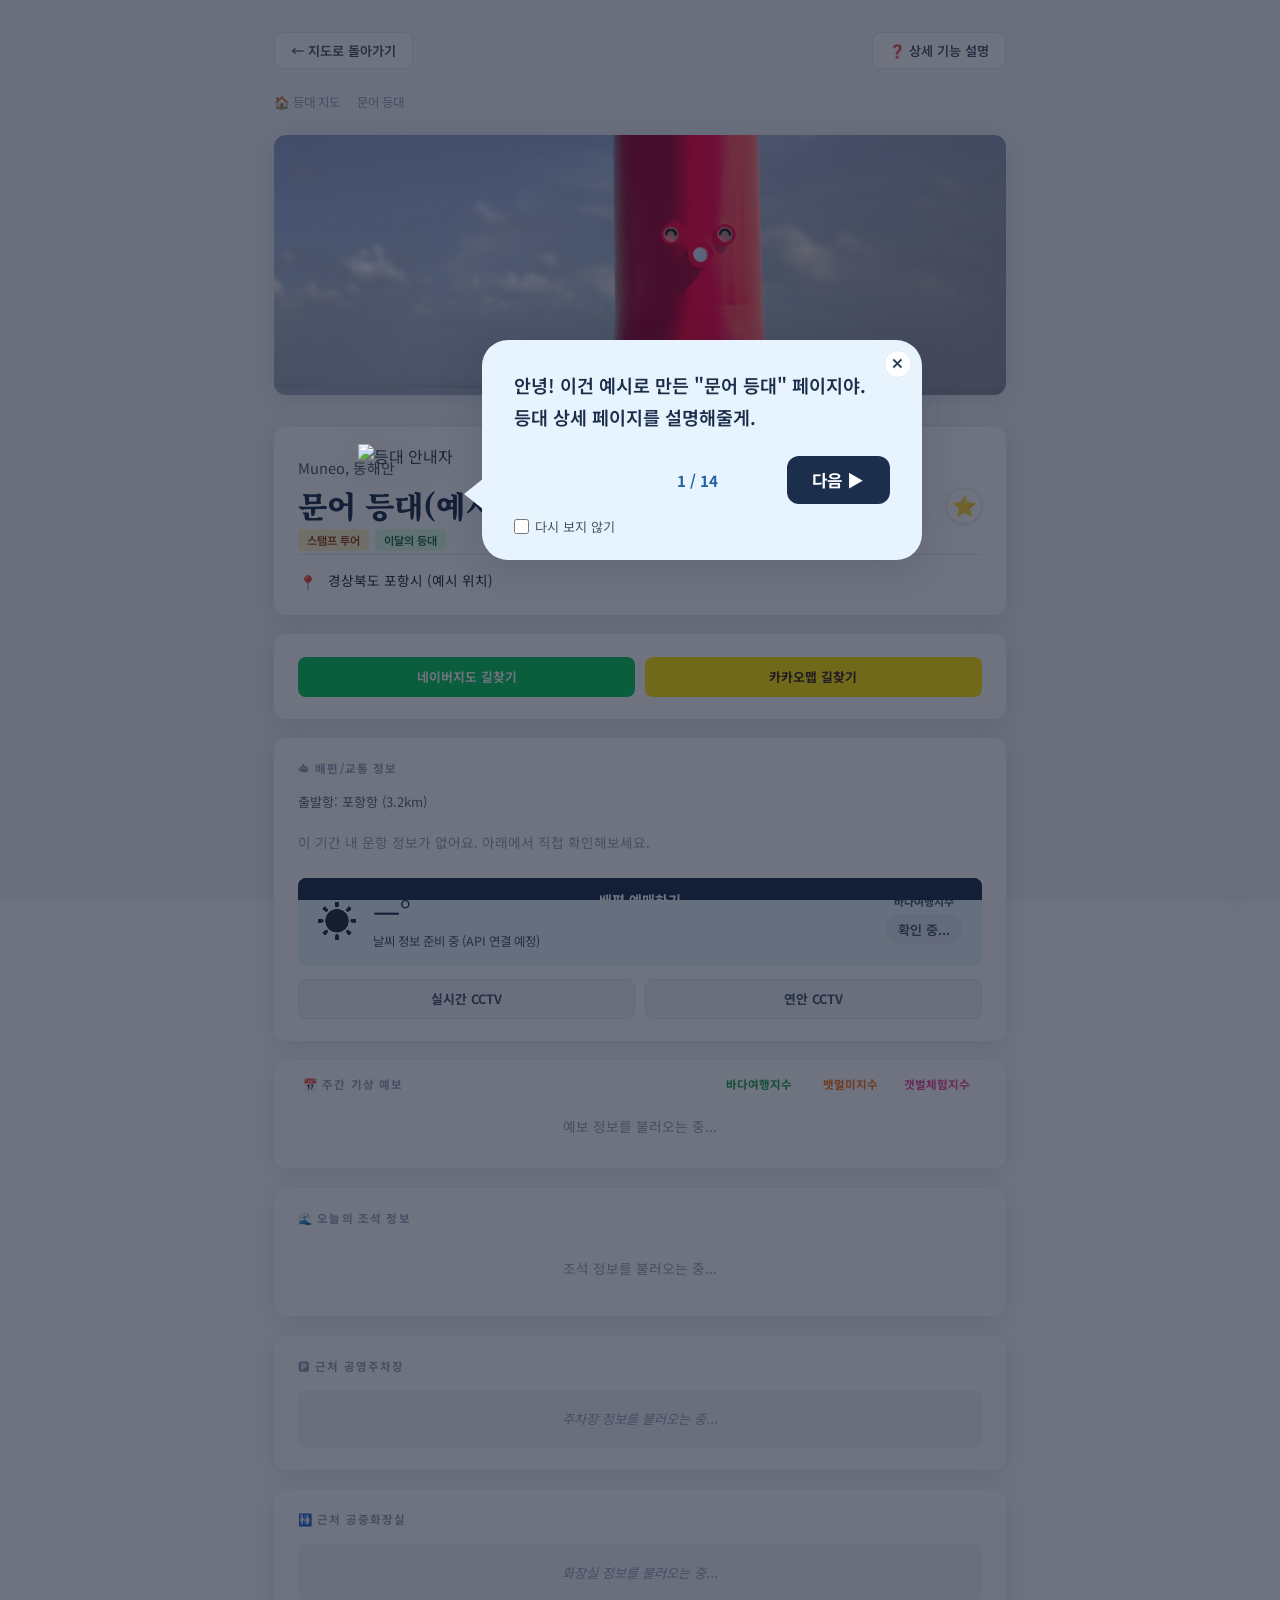
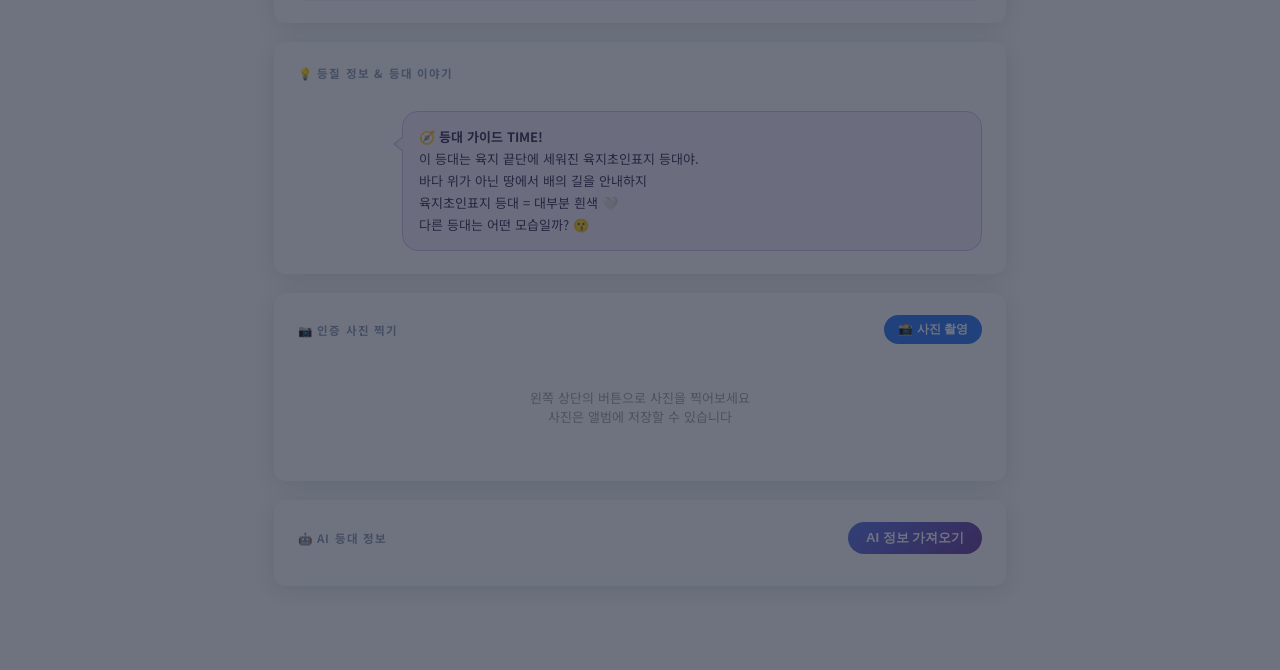
==== commit 31e79966: "Add files via upload" ====
--- a/detail.html
+++ b/detail.html
@@ -83,9 +83,9 @@
     <img src="문어등대.png" style="width:28px; height:28px; border-radius:6px; object-fit:cover;">
     <span>안녕, 등대</span>
   </a>
-  <div class="header-search" style="position:relative;">
+ <div class="header-search" style="position:relative;">
+    <input type="text" id="search-input" placeholder="검색: 등대 이름 입력" autocomplete="off">
     <span class="search-icon">🔍</span>
-    <input type="text" id="search-input" placeholder="검색: 등대 이름 입력" autocomplete="off">
     <div id="search-dropdown"></div>
   </div>
   <nav>
@@ -512,6 +512,30 @@
 document.getElementById("detail-desc").textContent = (lh.nameEn ? lh.nameEn + (seaLabel ? ',  ' + seaLabel : '') : seaLabel);
 
 // 좌표 → 주소 변환 (카카오 API)
+// 1순위: coord2address (도로명/지번 주소) → 실패 시 2순위: coord2regioncode (행정구역명)
+function fetchRegionFallback() {
+  return fetch(`https://dapi.kakao.com/v2/local/geo/coord2regioncode.json?x=${lh.lng}&y=${lh.lat}`, {
+    headers: { Authorization: `KakaoAK ${CONFIG.KAKAO_REST_KEY}` }
+  })
+  .then(r => r.json())
+  .then(data => {
+    const doc = (data.documents || []).find(d => d.region_type === 'H') || data.documents?.[0];
+    const addr = doc?.address_name || '';
+    document.getElementById("detail-region").textContent = addr || lh.region || '';
+    const splitKeywords = (name) =>
+      (name || '').split(/\s+/).map(w => w.replace(/(시|군|구|읍|면|동|리)$/, '')).filter(Boolean);
+    const keywords = [
+      ...splitKeywords(doc?.region_2depth_name),
+      ...splitKeywords(doc?.region_3depth_name),
+    ];
+    return [...new Set(keywords)];
+  })
+  .catch(() => {
+    document.getElementById("detail-region").textContent = lh.region || '';
+    return [];
+  });
+}
+
 const regionKeywordsReady = fetch(`https://dapi.kakao.com/v2/local/geo/coord2address.json?x=${lh.lng}&y=${lh.lat}`, {
   headers: { Authorization: `KakaoAK ${CONFIG.KAKAO_REST_KEY}` }
 })
@@ -519,7 +543,13 @@
 .then(data => {
   const doc = data.documents?.[0];
   const addr = doc?.road_address?.address_name || doc?.address?.address_name || '';
-  document.getElementById("detail-region").textContent = addr || lh.region || '';
+
+  // coord2address 실패(주소 없음) → coord2regioncode로 재시도
+  if (!addr) {
+    return fetchRegionFallback();
+  }
+
+  document.getElementById("detail-region").textContent = addr;
   const a = doc?.address || {};
   // 단어 단위로 쪼개서 각 단어의 행정구역 접미사(시/군/구/읍/면/동/리)를 떼어냄
   const splitKeywords = (name) =>
@@ -530,10 +560,7 @@
   ];
   return [...new Set(keywords)];
 })
-.catch(() => {
-  document.getElementById("detail-region").textContent = lh.region || '';
-  return [];
-});
+.catch(() => fetchRegionFallback());
 // 운영시간/전화/문화재 — 값 있을 때만 표시
 const openVal = (stampInfo && stampInfo.open) ? stampInfo.open : '';
 const contactVal = (stampInfo && stampInfo.contact) ? stampInfo.contact : '';
@@ -1633,7 +1660,6 @@
   } else {
     dropdown.innerHTML = results.map(item => `
       <div class="search-result-item" data-id="${item.id}">
-        <span>🔦</span>
         <div>
           <div class="sr-name">${(item.name || "").replace(/\n/g, ' ')}</div>
           <div class="sr-region">${item.sea || ""}</div>
@@ -1958,23 +1984,23 @@
   { target: '#dt-fake-ferry', img: 'tutorial-mascot-2.png',
     text: '가까운 항구의 시간표를 보여줘. 정보가 없으면 이렇게 안내 문구가 나와.' },
   { target: '#dt-fake-weather', img: 'tutorial-mascot-3.png',
-    text: '현재 날씨랑 "바다여행지수"(여행하기 좋은 날인지)를 보여줘. CCTV로 등대 근처 날씨도 볼 수 있어.' },
+    text: '현재 날씨와 바다여행지수(여행하기 좋은지)를 보여줘. CCTV로 근처 날씨도 볼 수 있어.' },
   { target: '#dt-fake-forecast', img: 'tutorial-mascot-4.png',
-    text: '앞으로 4일 동안의 날씨와 바다여행·뱃멀미·갯벌체험지수를 한눈에 볼 수 있어.' },
+    text: '앞으로 4일 동안의 날씨와 여러 지수를 한눈에 볼 수 있어.' },
   { target: '#dt-fake-tide', img: 'tutorial-mascot-1.png',
-    text: '오늘의 만조·간조 시간과 물높이를 보여줘.' },
+    text: '오늘의 조석 정보를 보여줘.' },
   { target: '#dt-fake-parking', img: 'tutorial-mascot-3.png',
-    text: '등대 주변 가까운 공영주차장이랑 화장실 위치를 알려줘.' },
+    text: '등대 주변 가까운 공영주차장과 화장실 정보를 알려줘.' },
   { target: '#dt-fake-light', img: 'tutorial-mascot-4.png',
-    text: '등대 불빛 색깔과 주기 등의 정보를 알려줘.' },
+    text: '등대 불빛과 주기 등의 정보를 알려줘.' },
   { target: '#dt-fake-gallery', img: 'tutorial-mascot-2.png',
-    text: '등대 앞에서 사진을 찍어서 나만의 등대 인증 사진을 모아둘 수 있어.' },
+    text: '여기서 등대 인증 사진을 찍을 수 있어!' },
   { target: '#dt-fake-photo-sample', img: 'tutorial-mascot-1.png',
-    text: '이렇게 찍은 사진들이 인증 사진으로 저장돼!' },
+    text: '이렇게 찍은 사진들은 인증 사진으로 저장돼!' },
   { target: '#dt-fake-ai', img: 'tutorial-mascot-1.png',
-    text: '버튼을 누르면 AI가 검색해서 이 등대의 역사·맛집·주변 관광지를 정리해줘.' },
+    text: '버튼을 누르면 AI가 등대의 역사·맛집·주변 관광지를 정리해줘.' },
   { target: '#dt-fake-tutorial-btn', img: 'tutorial-mascot-2.png',
-    text: '이제 실제 등대 페이지로 돌아가자!<br>나를 다시 보고 싶으면 우측 상단의 "상세 기능 설명" 버튼을 누르면 돼!' },
+    text: '이제 실제 페이지로 돌아가자!<br>다시 보고 싶으면 우측 상단의 "상세 기능 설명" 버튼을 눌러줘!' },
 ];
 
 let dtTutorialIdx = 0;
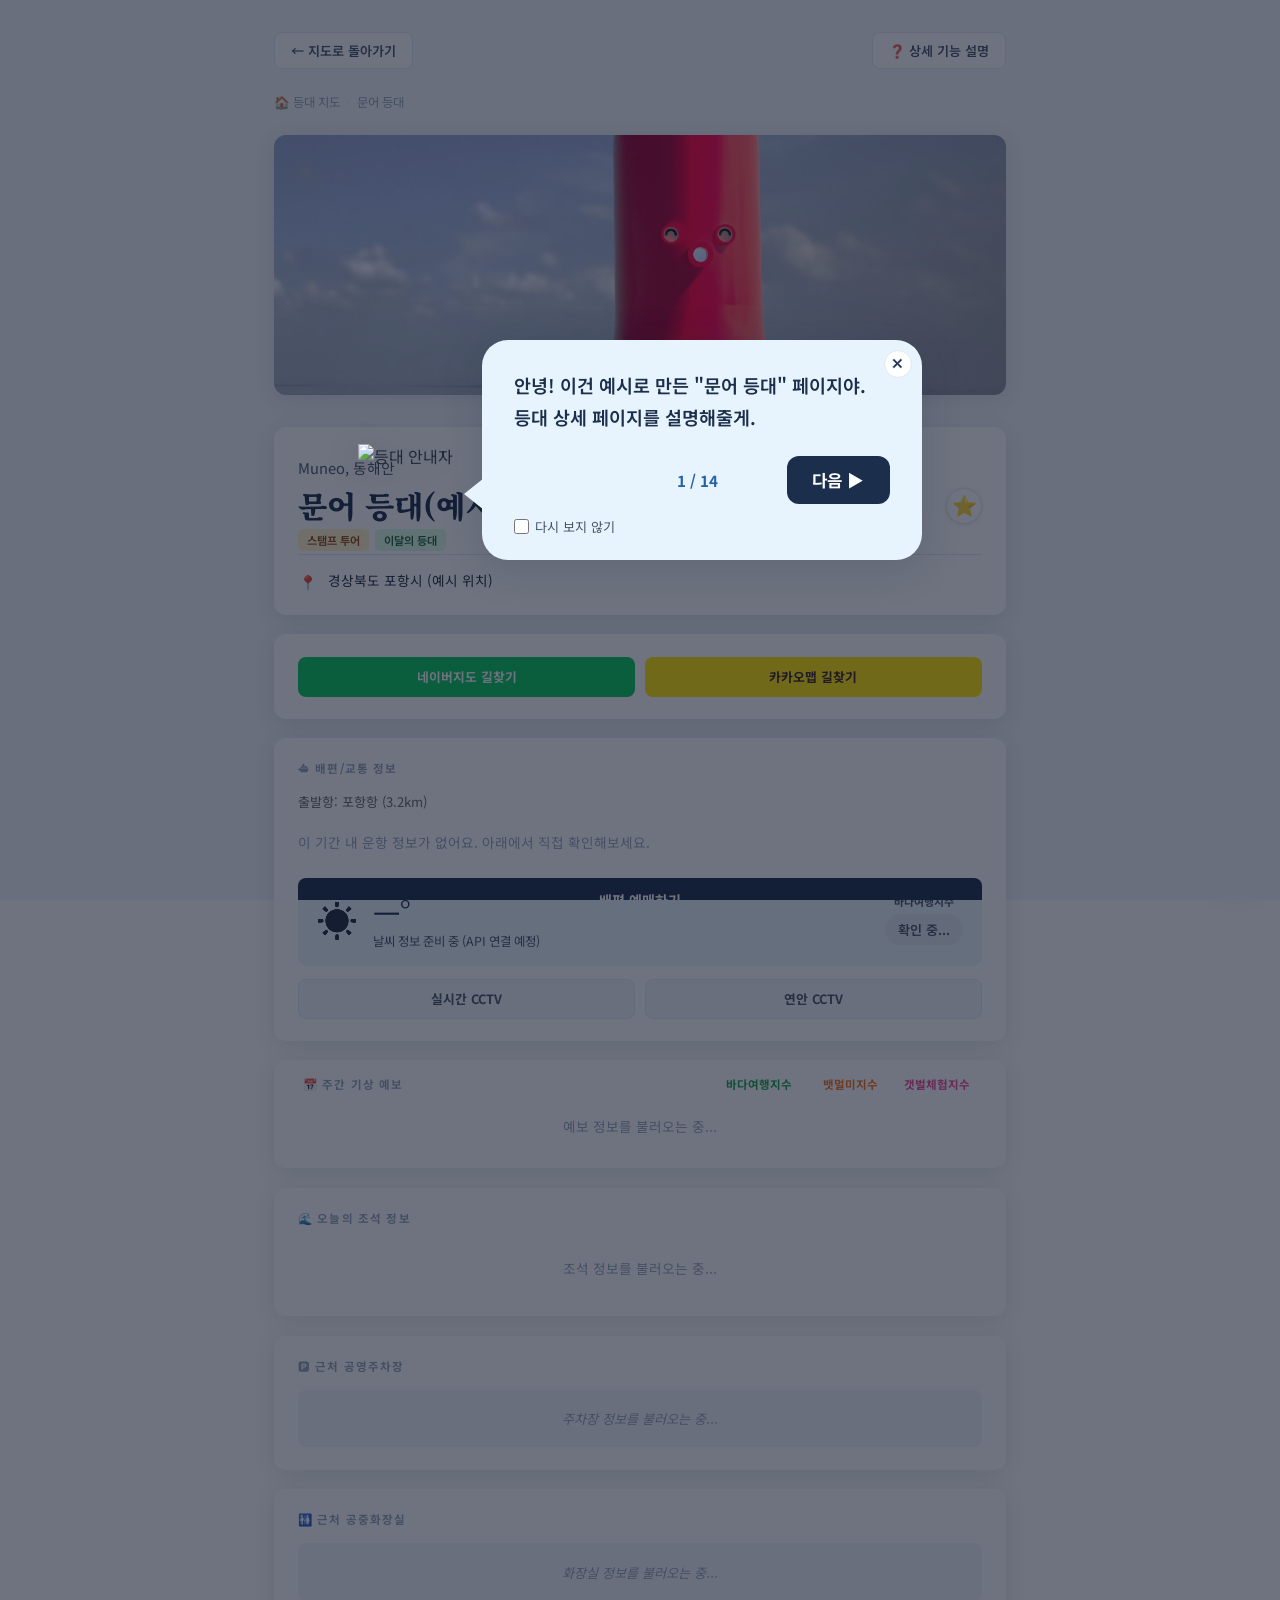
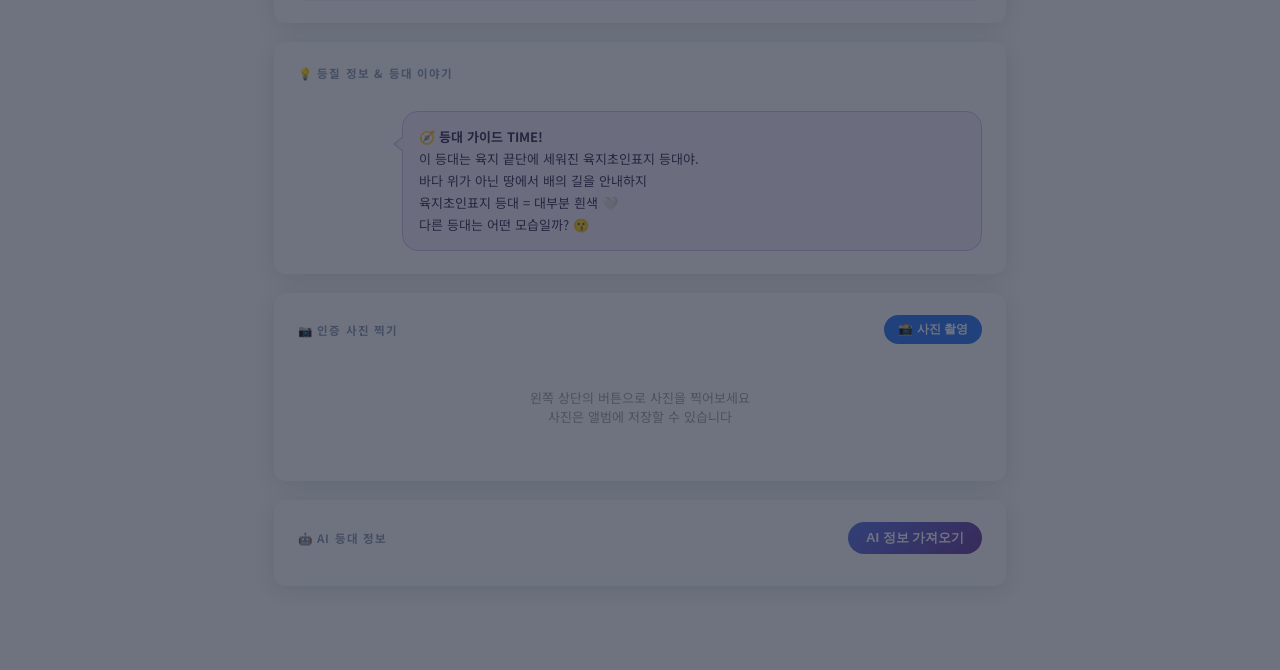
==== commit 0b41ca50: "Add files via upload" ====
--- a/detail.html
+++ b/detail.html
@@ -606,26 +606,19 @@
 
   let extraHTML = '';
 
-  // 먹거리 섹션: food 또는 food_desc 중 하나라도 있을 때
-  if (monthlyInfo.food || monthlyInfo.food_desc) {
+  // 먹거리 섹션: food 뱃지 + food_summary 설명
+  if (monthlyInfo.food) {
     extraHTML += `<div class="monthly-section-title">🍽 주변 먹거리</div>`;
-    if (monthlyInfo.food) {
-      extraHTML += `<div class="detail-sub-row"><span><strong>${monthlyInfo.food}</strong></span></div>`;
+    extraHTML += `<div class="detail-sub-row monthly-spot-tags">${monthlyInfo.food.split(/\s{2,}|,|·/).map(s => s.trim()).filter(Boolean).map(s => `<span class="monthly-spot-tag">${s}</span>`).join('')}</div>`;
+    if (monthlyInfo.food_summary) {
+      extraHTML += `<div class="detail-sub-row monthly-desc-text">${monthlyInfo.food_summary}</div>`;
     }
-    if (monthlyInfo.food_desc) {
-      extraHTML += `<div class="detail-sub-row monthly-desc-text">${monthlyInfo.food_desc}</div>`;
-    }
-  }
-
-  // 주변 관광지 섹션: spot 또는 spot_desc 중 하나라도 있을 때
-  if (monthlyInfo.spot || monthlyInfo.spot_desc) {
+  }
+
+  // 주변 관광지 섹션: spot 뱃지만 (spot_desc는 표시하지 않음)
+  if (monthlyInfo.spot) {
     extraHTML += `<div class="monthly-section-title" style="margin-top:0.6rem;">🗺️ 주변 관광지</div>`;
-    if (monthlyInfo.spot) {
-      extraHTML += `<div class="detail-sub-row monthly-spot-tags">${monthlyInfo.spot.split(/\s{2,}|·/).map(s => s.trim()).filter(Boolean).map(s => `<span class="monthly-spot-tag">${s}</span>`).join('')}</div>`;
-    }
-    if (monthlyInfo.spot_desc) {
-      extraHTML += `<div class="detail-sub-row monthly-desc-text">${monthlyInfo.spot_desc}</div>`;
-    }
+    extraHTML += `<div class="detail-sub-row monthly-spot-tags">${monthlyInfo.spot.split(/\s{2,}|·/).map(s => s.trim()).filter(Boolean).map(s => `<span class="monthly-spot-tag">${s}</span>`).join('')}</div>`;
   }
 
   extra.innerHTML = extraHTML;
@@ -1196,7 +1189,7 @@
         <div style="font-size:0.85rem; color:var(--ocean); margin-top:0.2rem;">📍등대로부터 ${(p.distance/1000).toFixed(1)}km${p.phone ? ' · 📞 ' + p.phone : ''}</div>
       </div>
       <div style="display:flex; flex-direction:column; gap:0.3rem; flex-shrink:0;">
-        <a href="https://map.naver.com/p/search/${p.place_name.replace(/ /g,'+')}" target="_blank"
+        <a href="https://map.naver.com/p/search/${encodeURIComponent(p.place_name)}?c=${p.x},${p.y},15,0,0,0,dh" target="_blank"
            style="display:block; text-align:center; padding:0.3rem 1rem; border-radius:6px; font-size:0.75rem; font-weight:600; background:#03C75A; color:white; text-decoration:none;">네이버지도 길찾기</a>
         <a href="kakaomap://route?ep=${p.y},${p.x}&by=FOOT"
            onclick="if(!/iPhone|iPad|Android/i.test(navigator.userAgent)){event.preventDefault(); window.open('https://map.kakao.com/link/to/${encodeURIComponent(p.place_name)},${p.y},${p.x}')}"
@@ -1229,7 +1222,7 @@
         <div style="font-size:0.85rem; color:var(--ocean); margin-top:0.2rem;">📍등대로부터 ${(p.distance/1000).toFixed(1)}km</div>
       </div>
       <div style="display:flex; flex-direction:column; gap:0.3rem; flex-shrink:0;">
-        <a href="https://map.naver.com/p/search/${p.place_name.replace(/ /g,'+')}" target="_blank"
+        <a href="https://map.naver.com/p/search/${encodeURIComponent(p.place_name)}?c=${p.x},${p.y},15,0,0,0,dh" target="_blank"
            style="display:block; text-align:center; padding:0.3rem 1rem; border-radius:6px; font-size:0.75rem; font-weight:600; background:#03C75A; color:white; text-decoration:none;">네이버지도 길찾기</a>
         <a href="kakaomap://route?ep=${p.y},${p.x}&by=FOOT"
            onclick="if(!/iPhone|iPad|Android/i.test(navigator.userAgent)){event.preventDefault(); window.open('https://map.kakao.com/link/to/${encodeURIComponent(p.place_name)},${p.y},${p.x}')}"
@@ -2263,7 +2256,7 @@
 <!-- Cloudflare Web Analytics --><script defer src='https://static.cloudflareinsights.com/beacon.min.js' data-cf-beacon='{"token": "09f6da4e2c634c26b59fe1707086bf54"}'></script><!-- End Cloudflare Web Analytics -->
 <script>
 (function() {
-  const STEPS = [14, 16, 18, 20]; // px 단위, 4단계 (기본: 2단계 = 16px)
+  const STEPS = [14, 16, 18, 20, 22]; // px 단위, 5단계 (기본: 2단계 = 16px)
   const STORAGE_KEY = 'lh-font-size-step'; // index.html이랑 같은 키 → 크기 선택이 페이지 넘어가도 유지됨
   let idx = parseInt(localStorage.getItem(STORAGE_KEY), 10);
   if (isNaN(idx) || idx < 0 || idx >= STEPS.length) idx = 1;
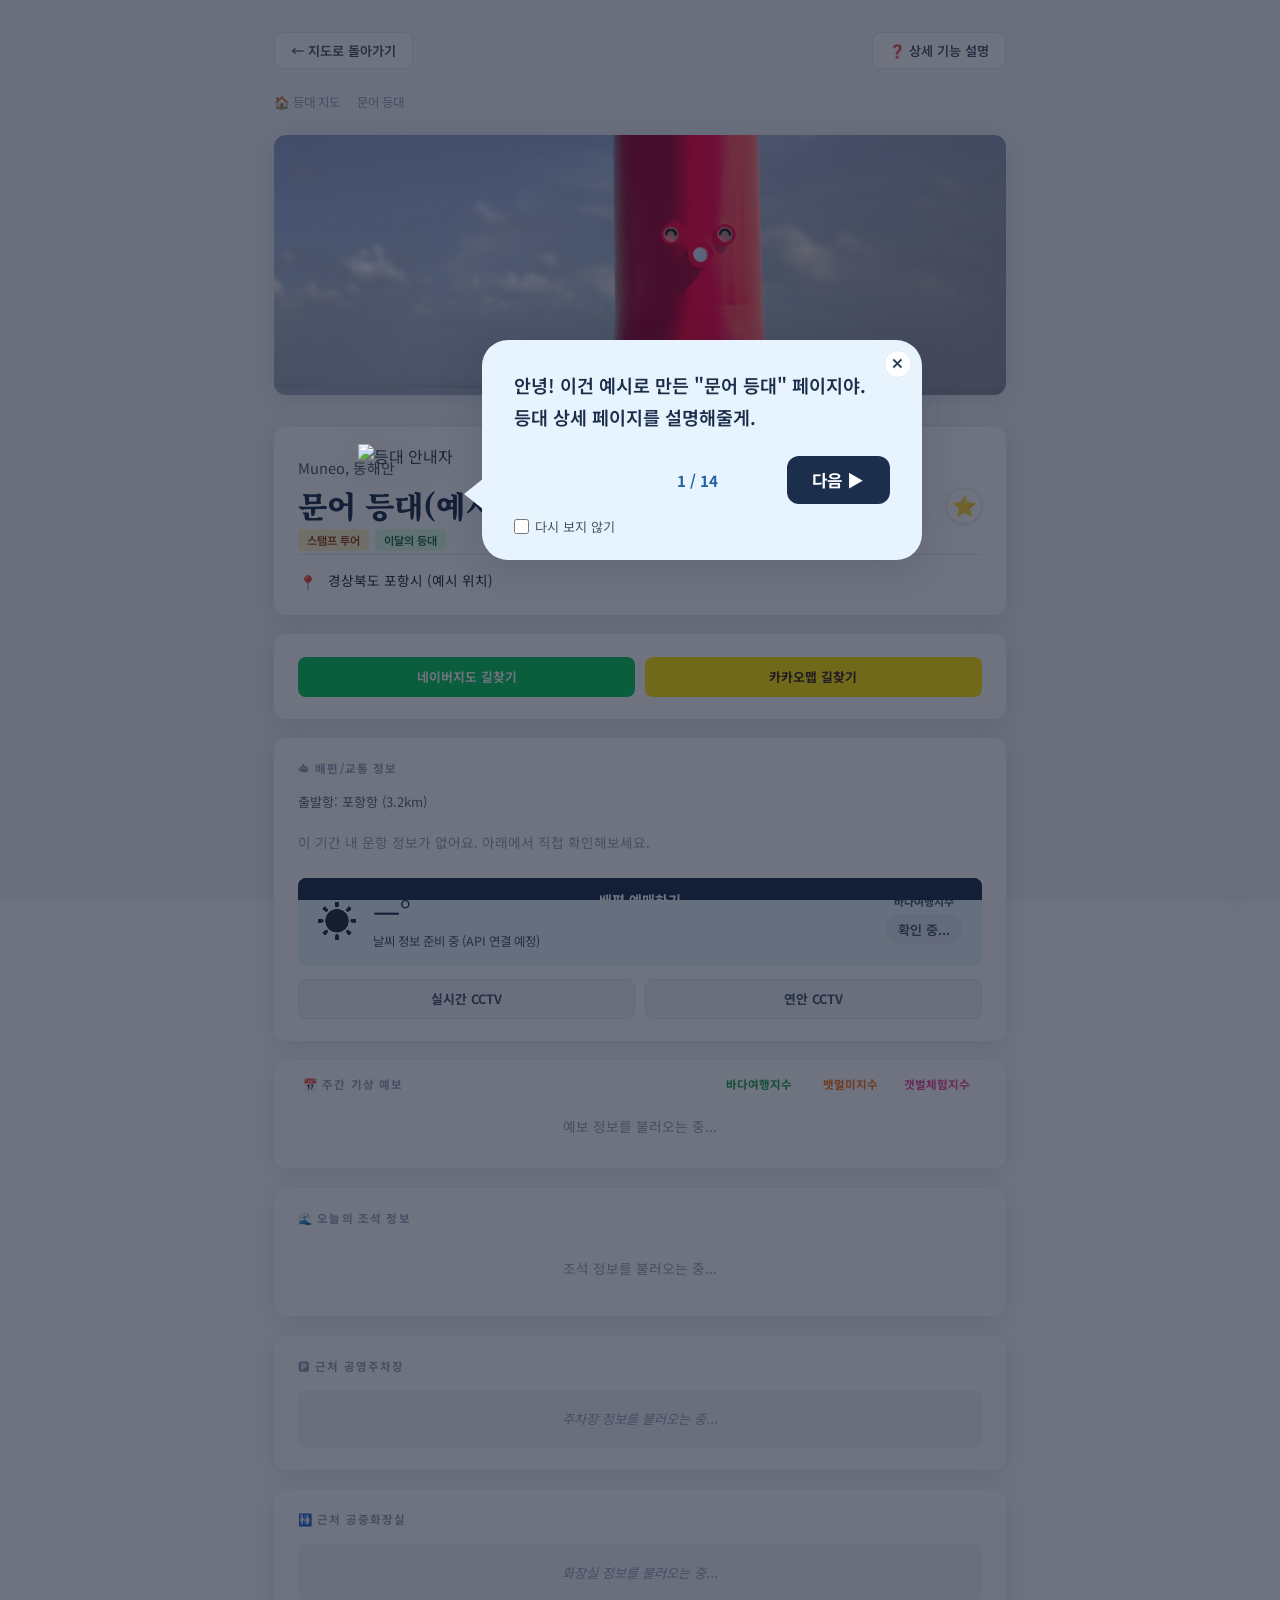
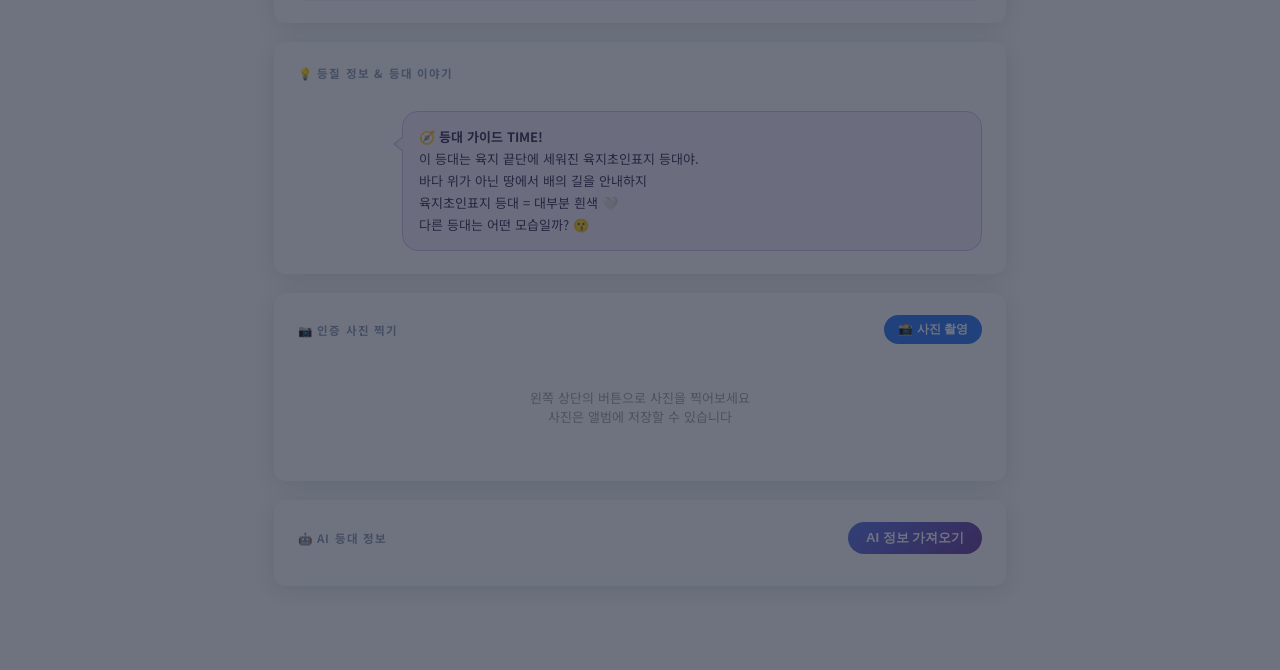
==== commit 7ca3e386: "Add files via upload" ====
--- a/detail.html
+++ b/detail.html
@@ -12,6 +12,15 @@
 <link href="https://fonts.googleapis.com/css2?family=Noto+Sans+KR:wght@300;400;500;700&family=Noto+Serif+KR:wght@600;900&display=swap" rel="stylesheet">
 <link rel="stylesheet" href="style.css">
 <script src="monthly_lighthouse.js"></script>
+
+<!-- Google tag (gtag.js) -->
+<script async src="https://www.googletagmanager.com/gtag/js?id=G-DDMBTEH919"></script>
+<script>
+  window.dataLayer = window.dataLayer || [];
+  function gtag(){dataLayer.push(arguments);}
+  gtag('js', new Date());
+  gtag('config', 'G-DDMBTEH919');
+</script>
 </head>
 <body class="detail-page">
 
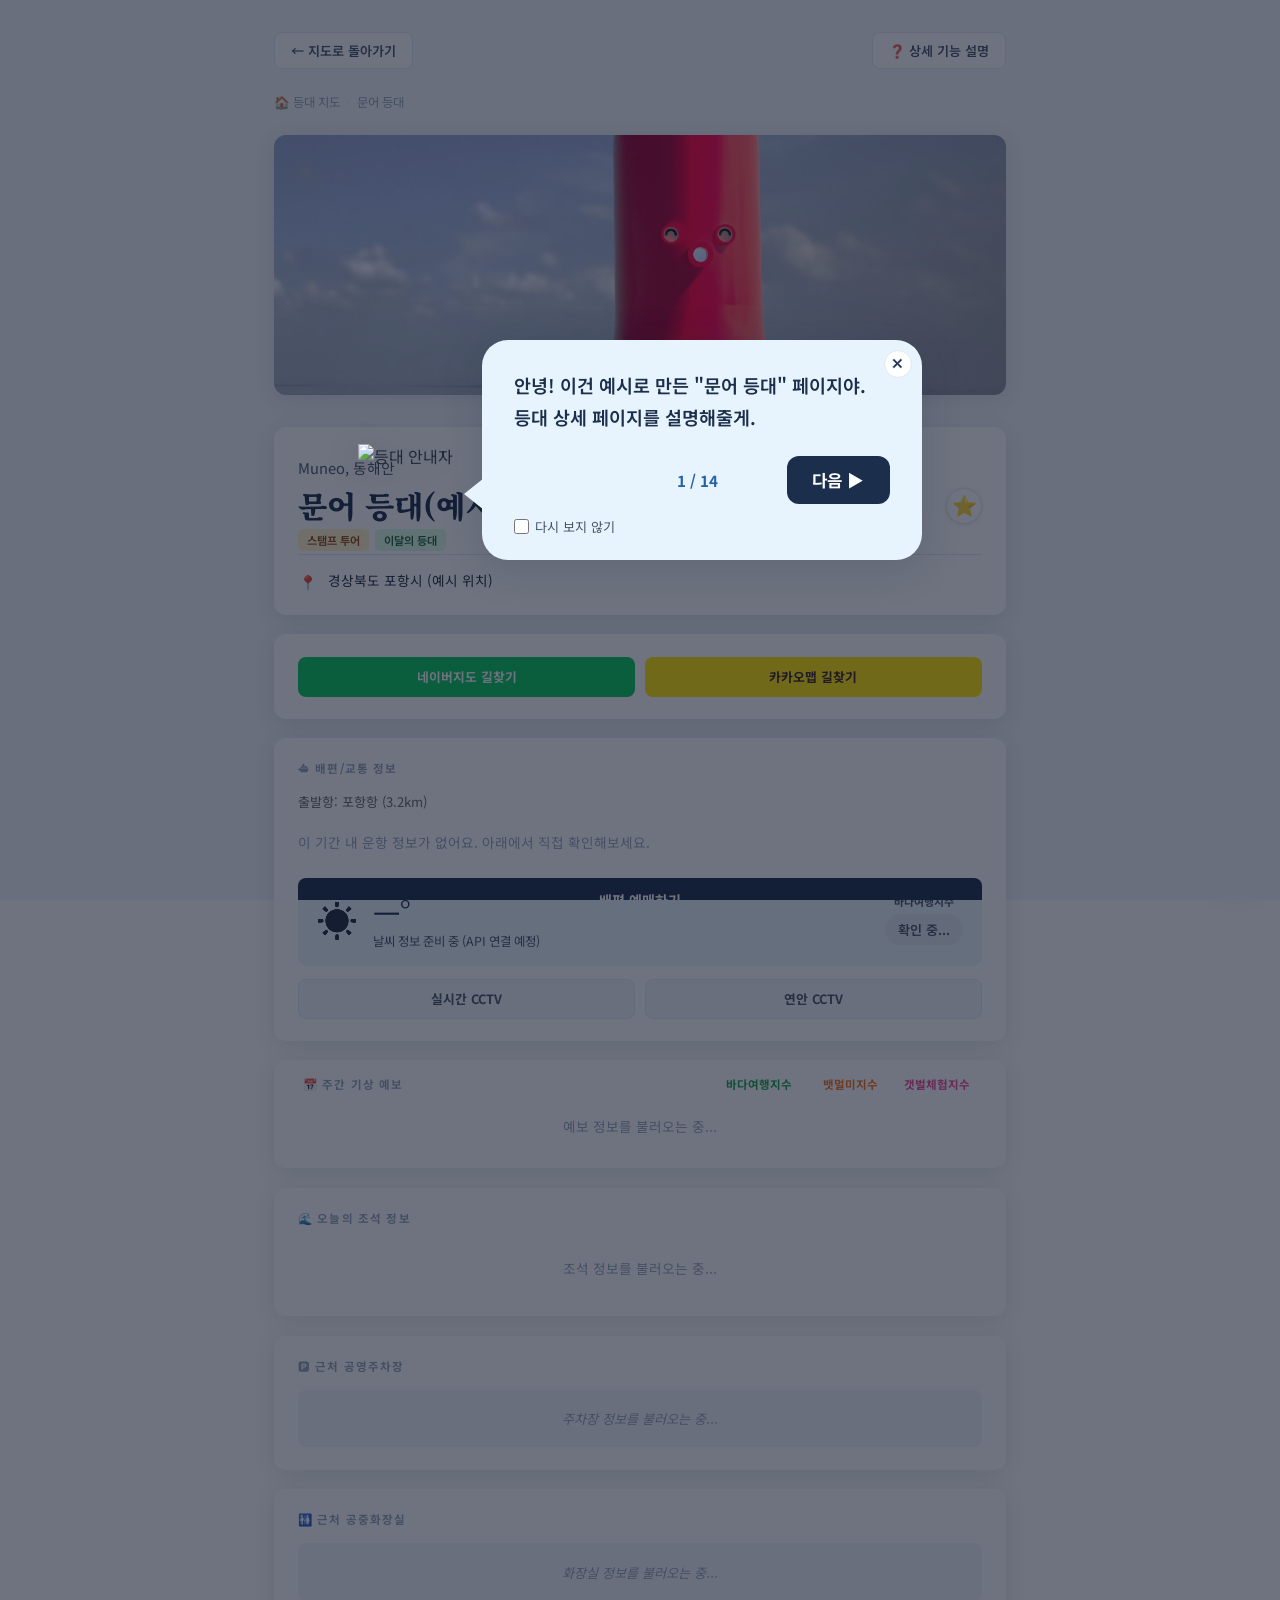
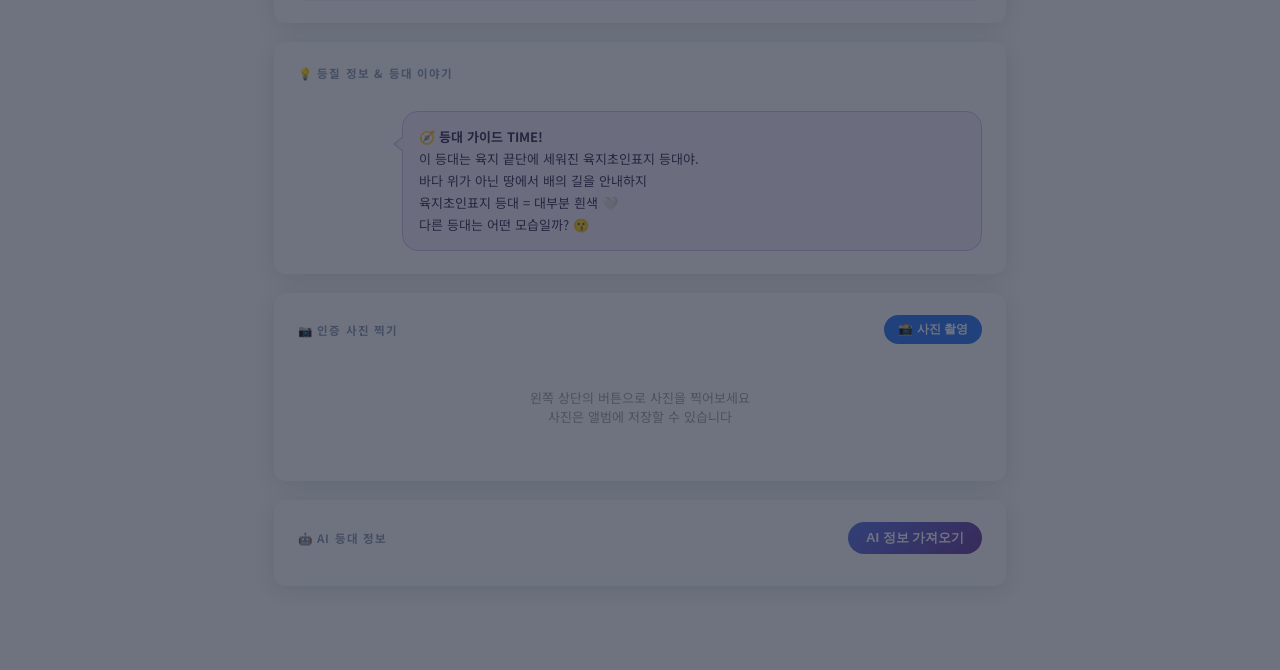
==== commit eeb63d83: "Add files via upload" ====
--- a/detail.html
+++ b/detail.html
@@ -1381,7 +1381,7 @@
 const _lhMascotImg = new Image();
 _lhMascotImg.src = '문어등대.png';
 
-function _lhWatermark(file) {
+function _lhWatermark(file, userLat, userLng) {
   return new Promise((res,rej) => {
     const reader = new FileReader();
     reader.onload = ev => {
@@ -1410,8 +1410,8 @@
         ctx.fillStyle = '#ffffff';
         ctx.fillText((lh.name||'등대').replace(/\s+/g,''), PAD, H-BAR_H+8);
 
-        const lat = lh.lat ? _lhToDM(lh.lat, true)  : '';
-        const lng = lh.lng ? _lhToDM(lh.lng, false) : '';
+        const lat = userLat != null ? _lhToDM(userLat, true)  : (lh.lat ? _lhToDM(lh.lat, true) : '');
+        const lng = userLng != null ? _lhToDM(userLng, false) : (lh.lng ? _lhToDM(lh.lng, false) : '');
         const locStr = (lat&&lng) ? `${lat}  ${lng}` : '';
         ctx.font      = `${FONT_SM}px "Malgun Gothic",sans-serif`;
         ctx.fillStyle = 'rgba(255,255,255,0.8)';
@@ -1458,7 +1458,16 @@
     const file = e.target.files?.[0];
     if (!file) { document.body.removeChild(inp); return; }
     try {
-      const { dataUrl, thumb, date } = await _lhWatermark(file);
+      // 실시간 GPS 위치 요청 (실패/거부 시 null)
+      const userPos = await new Promise(res => {
+        if (!navigator.geolocation) return res(null);
+        navigator.geolocation.getCurrentPosition(
+          p => res({ lat: p.coords.latitude, lng: p.coords.longitude }),
+          () => res(null),
+          { enableHighAccuracy: true, timeout: 5000 }
+        );
+      });
+      const { dataUrl, thumb, date } = await _lhWatermark(file, userPos?.lat, userPos?.lng);
       const lhId = String(lh.id || lh.name);
       await LhPhotoDB.save(lhId, dataUrl, thumb, date);
 
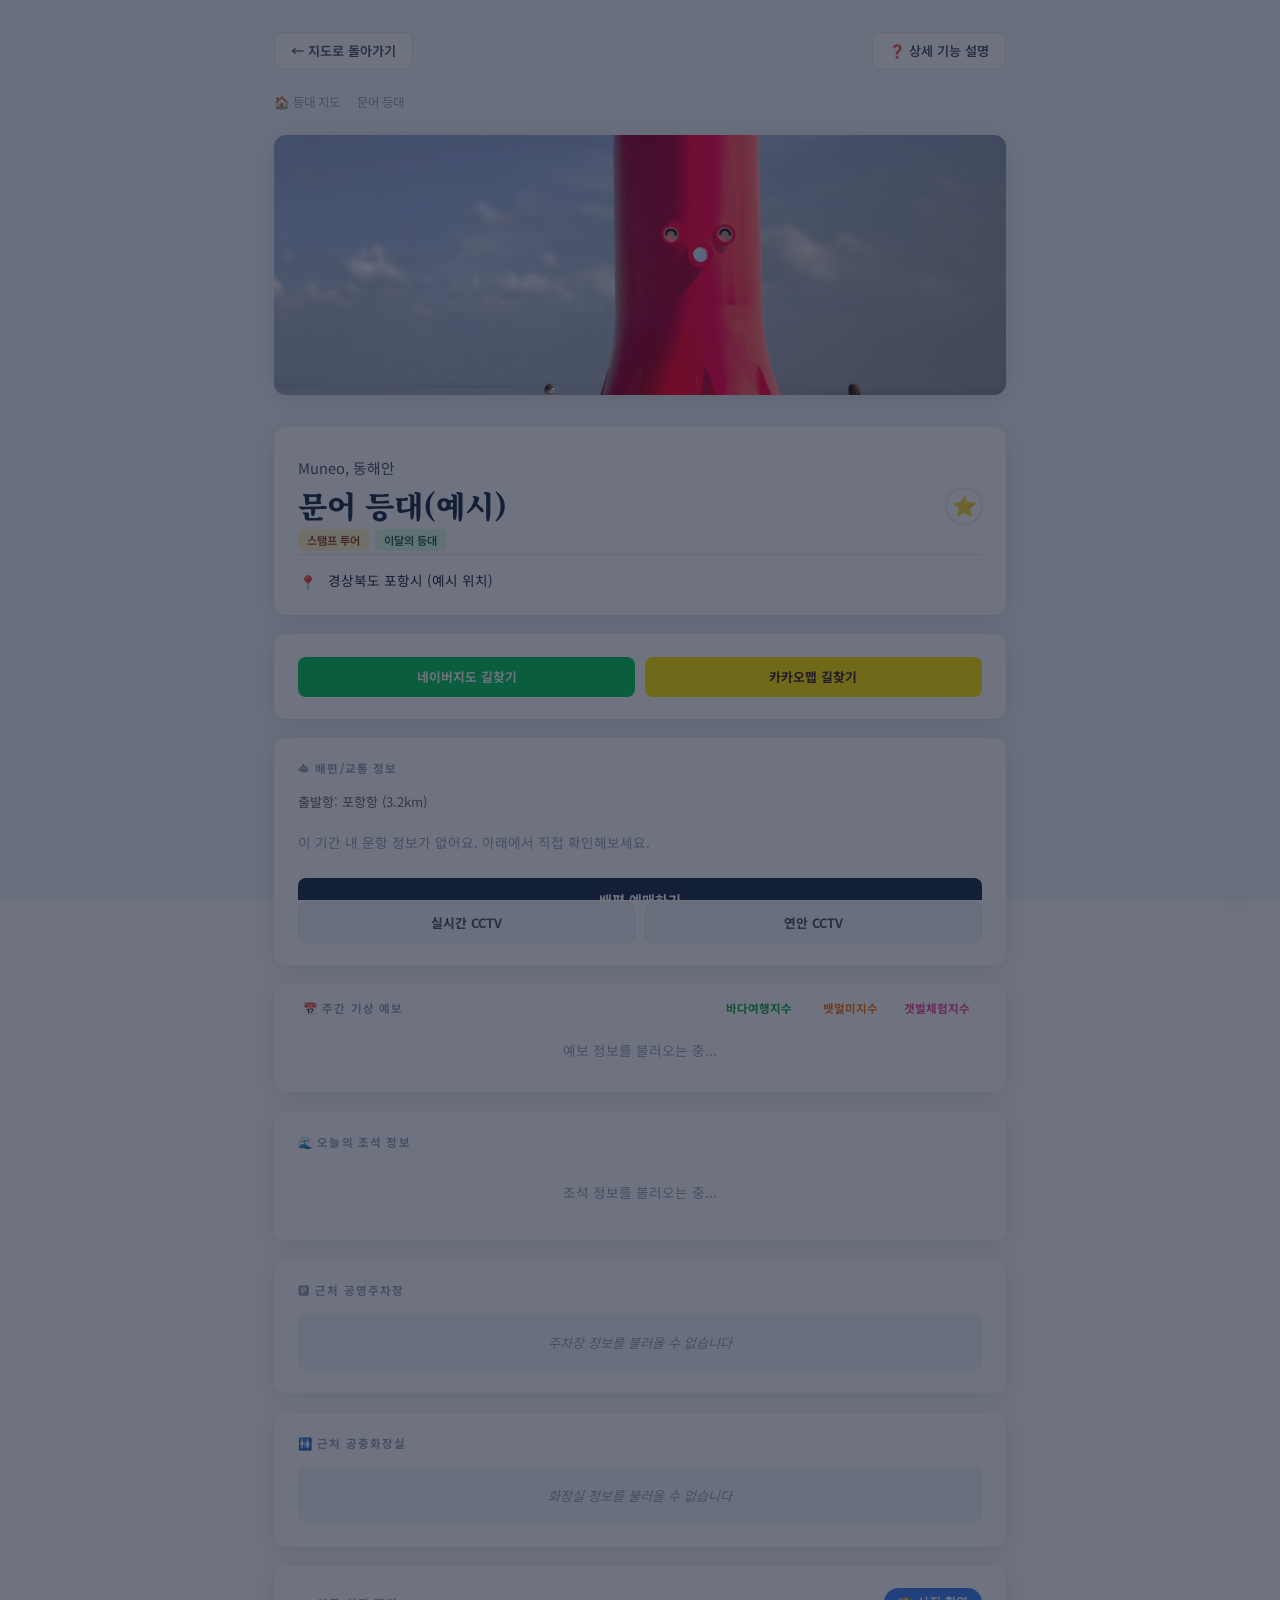
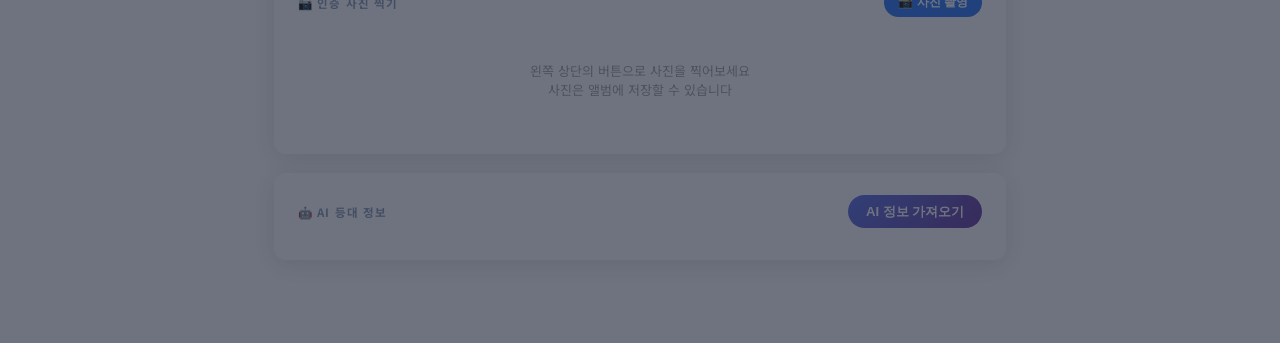
==== commit cef7ff32: "Add files via upload" ====
--- a/detail.html
+++ b/detail.html
@@ -520,56 +520,17 @@
 const seaLabel = lh.sea === '서해안' ? '서해안' : lh.sea === '동해안' ? '동해안' : lh.sea === '남해안' ? '남해안' : lh.sea || '';
 document.getElementById("detail-desc").textContent = (lh.nameEn ? lh.nameEn + (seaLabel ? ',  ' + seaLabel : '') : seaLabel);
 
-// 좌표 → 주소 변환 (카카오 API)
-// 1순위: coord2address (도로명/지번 주소) → 실패 시 2순위: coord2regioncode (행정구역명)
-function fetchRegionFallback() {
-  return fetch(`https://dapi.kakao.com/v2/local/geo/coord2regioncode.json?x=${lh.lng}&y=${lh.lat}`, {
-    headers: { Authorization: `KakaoAK ${CONFIG.KAKAO_REST_KEY}` }
-  })
-  .then(r => r.json())
-  .then(data => {
-    const doc = (data.documents || []).find(d => d.region_type === 'H') || data.documents?.[0];
-    const addr = doc?.address_name || '';
-    document.getElementById("detail-region").textContent = addr || lh.region || '';
-    const splitKeywords = (name) =>
-      (name || '').split(/\s+/).map(w => w.replace(/(시|군|구|읍|면|동|리)$/, '')).filter(Boolean);
-    const keywords = [
-      ...splitKeywords(doc?.region_2depth_name),
-      ...splitKeywords(doc?.region_3depth_name),
-    ];
-    return [...new Set(keywords)];
-  })
-  .catch(() => {
-    document.getElementById("detail-region").textContent = lh.region || '';
-    return [];
-  });
-}
-
-const regionKeywordsReady = fetch(`https://dapi.kakao.com/v2/local/geo/coord2address.json?x=${lh.lng}&y=${lh.lat}`, {
-  headers: { Authorization: `KakaoAK ${CONFIG.KAKAO_REST_KEY}` }
-})
+// 좌표 → 주소 변환 (Cloudflare Worker 경유, REST 키는 워커에 숨김)
+const regionKeywordsReady = fetch(`${CONFIG.WEATHER_API_URL}/geocode?lat=${lh.lat}&lng=${lh.lng}`)
 .then(r => r.json())
 .then(data => {
-  const doc = data.documents?.[0];
-  const addr = doc?.road_address?.address_name || doc?.address?.address_name || '';
-
-  // coord2address 실패(주소 없음) → coord2regioncode로 재시도
-  if (!addr) {
-    return fetchRegionFallback();
-  }
-
-  document.getElementById("detail-region").textContent = addr;
-  const a = doc?.address || {};
-  // 단어 단위로 쪼개서 각 단어의 행정구역 접미사(시/군/구/읍/면/동/리)를 떼어냄
-  const splitKeywords = (name) =>
-    (name || '').split(/\s+/).map(w => w.replace(/(시|군|구|읍|면|동|리)$/, '')).filter(Boolean);
-  const keywords = [
-    ...splitKeywords(a.region_2depth_name),
-    ...splitKeywords(a.region_3depth_name),
-  ];
-  return [...new Set(keywords)];
+  document.getElementById("detail-region").textContent = data.addr || lh.region || '';
+  return data.keywords || [];
 })
-.catch(() => fetchRegionFallback());
+.catch(() => {
+  document.getElementById("detail-region").textContent = lh.region || '';
+  return [];
+});
 // 운영시간/전화/문화재 — 값 있을 때만 표시
 const openVal = (stampInfo && stampInfo.open) ? stampInfo.open : '';
 const contactVal = (stampInfo && stampInfo.contact) ? stampInfo.contact : '';
@@ -1179,9 +1140,7 @@
 }
 
 // 주차장 정보 로드
-fetch(`https://dapi.kakao.com/v2/local/search/keyword.json?query=공영주차장&x=${lh.lng}&y=${lh.lat}&sort=distance`, {
-  headers: { 'Authorization': `KakaoAK ${CONFIG.KAKAO_REST_KEY}` }
-})
+fetch(`${CONFIG.WEATHER_API_URL}/nearby?query=공영주차장&lat=${lh.lat}&lng=${lh.lng}`)
 .then(r => r.json())
 .then(data => {
   const parkingEl = document.getElementById('detail-parking');
@@ -1212,9 +1171,7 @@
 });
 
 // 화장실 정보 로드
-fetch(`https://dapi.kakao.com/v2/local/search/keyword.json?query=공중화장실&x=${lh.lng}&y=${lh.lat}&sort=distance`, {
-  headers: { 'Authorization': `KakaoAK ${CONFIG.KAKAO_REST_KEY}` }
-})
+fetch(`${CONFIG.WEATHER_API_URL}/nearby?query=공중화장실&lat=${lh.lat}&lng=${lh.lng}`)
 .then(r => r.json())
 .then(data => {
   const toiletEl = document.getElementById('detail-toilet');
